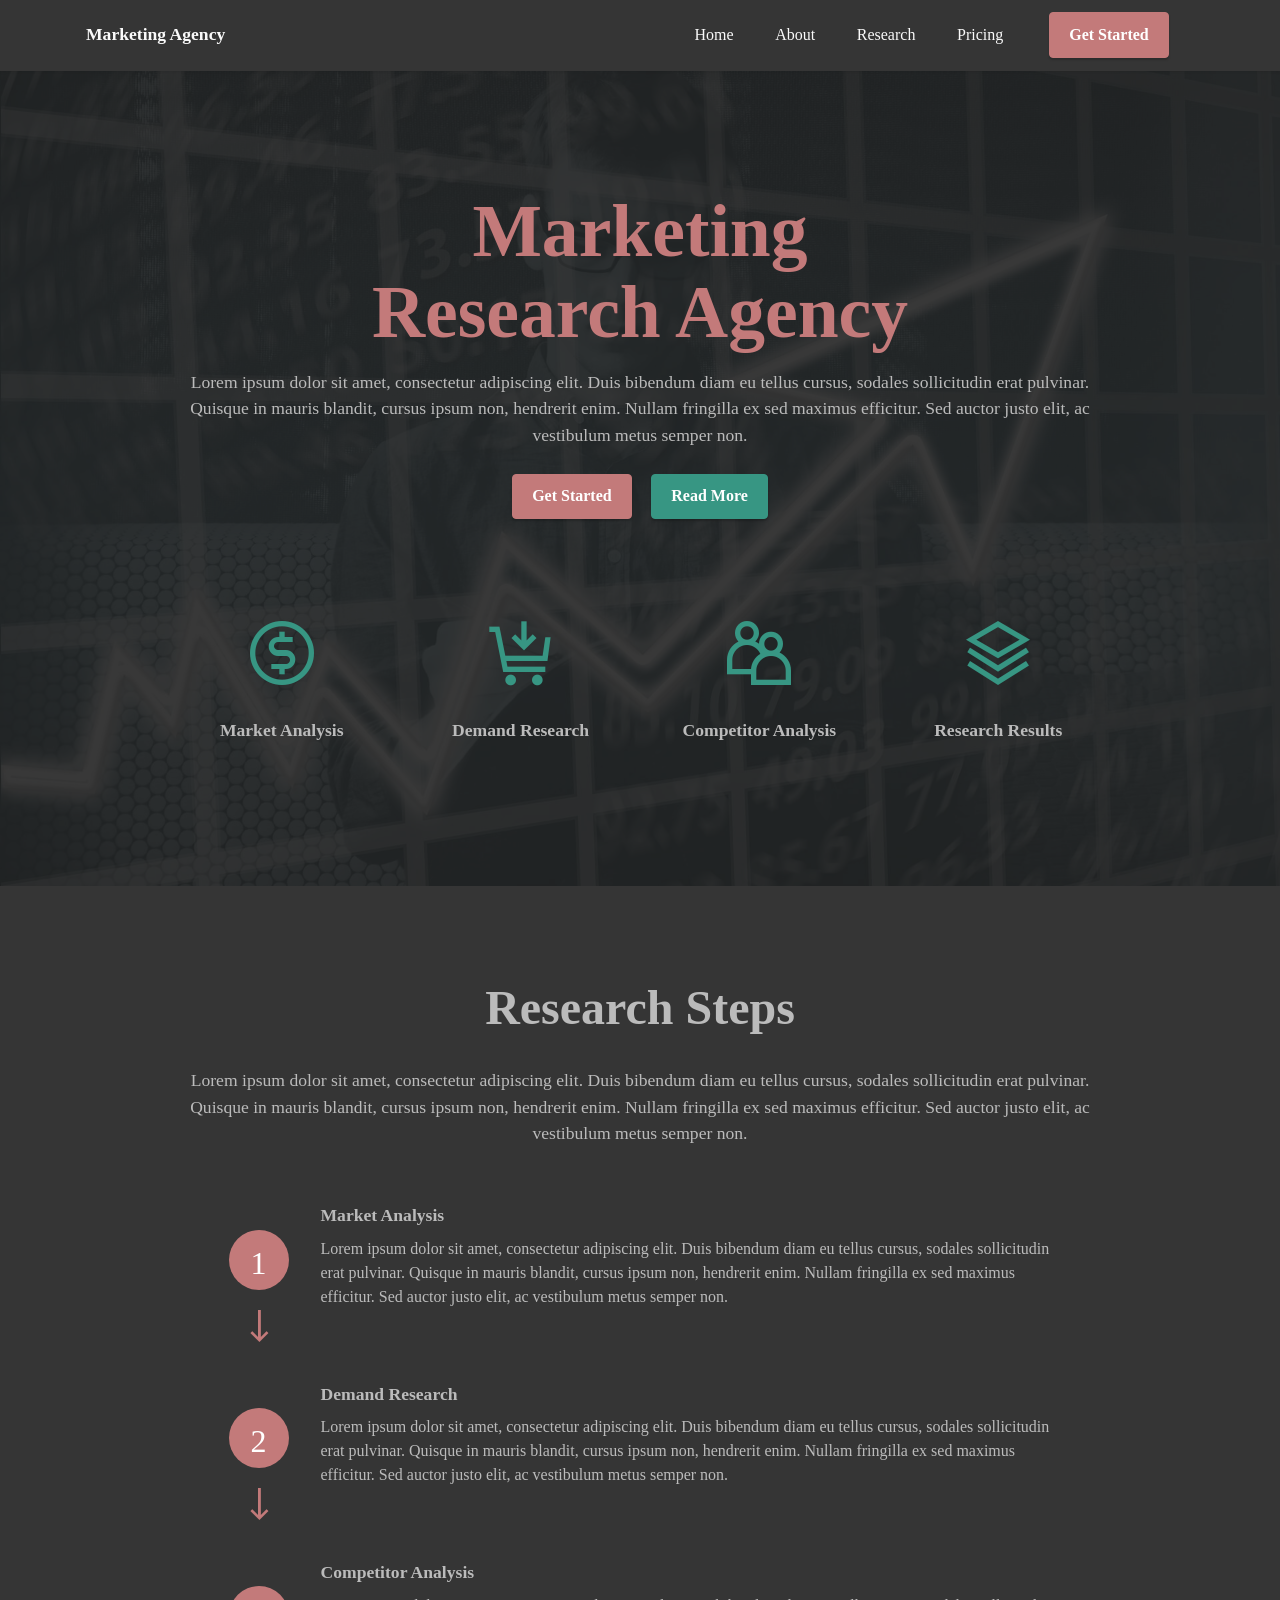
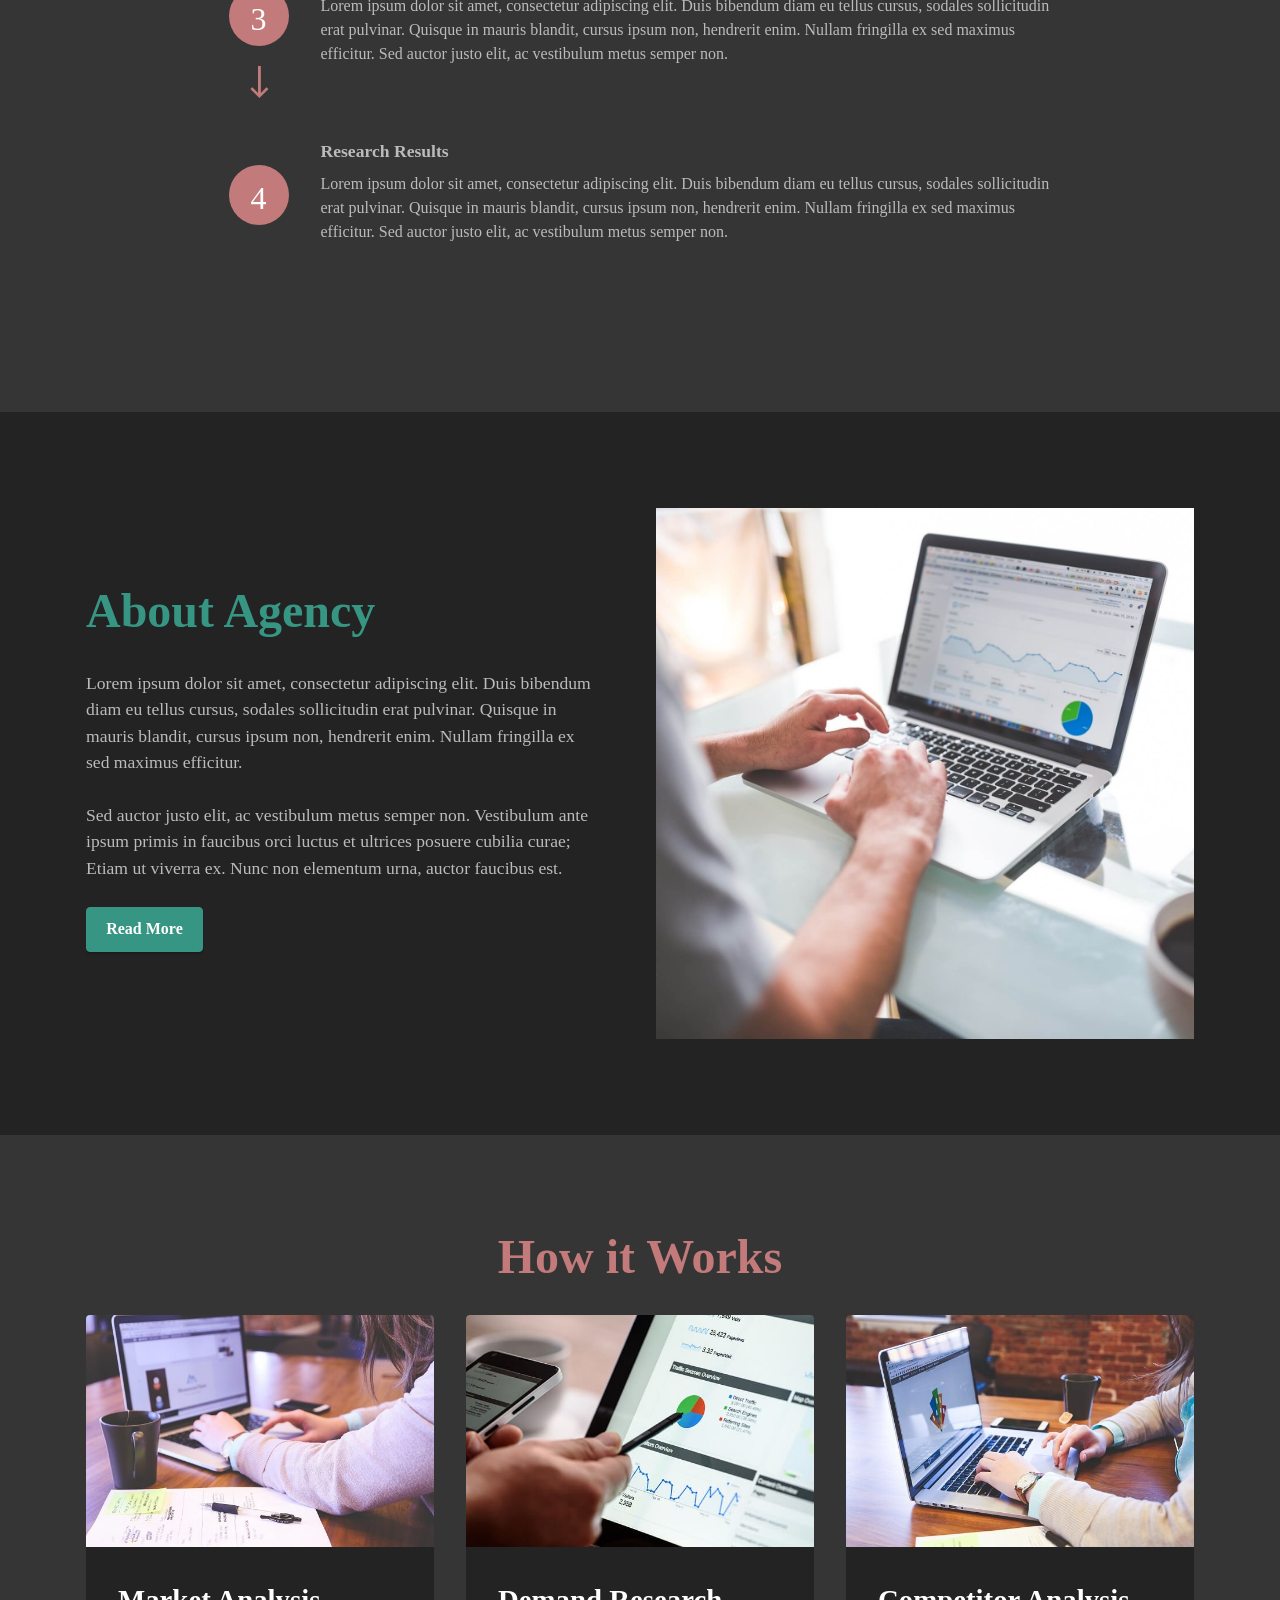
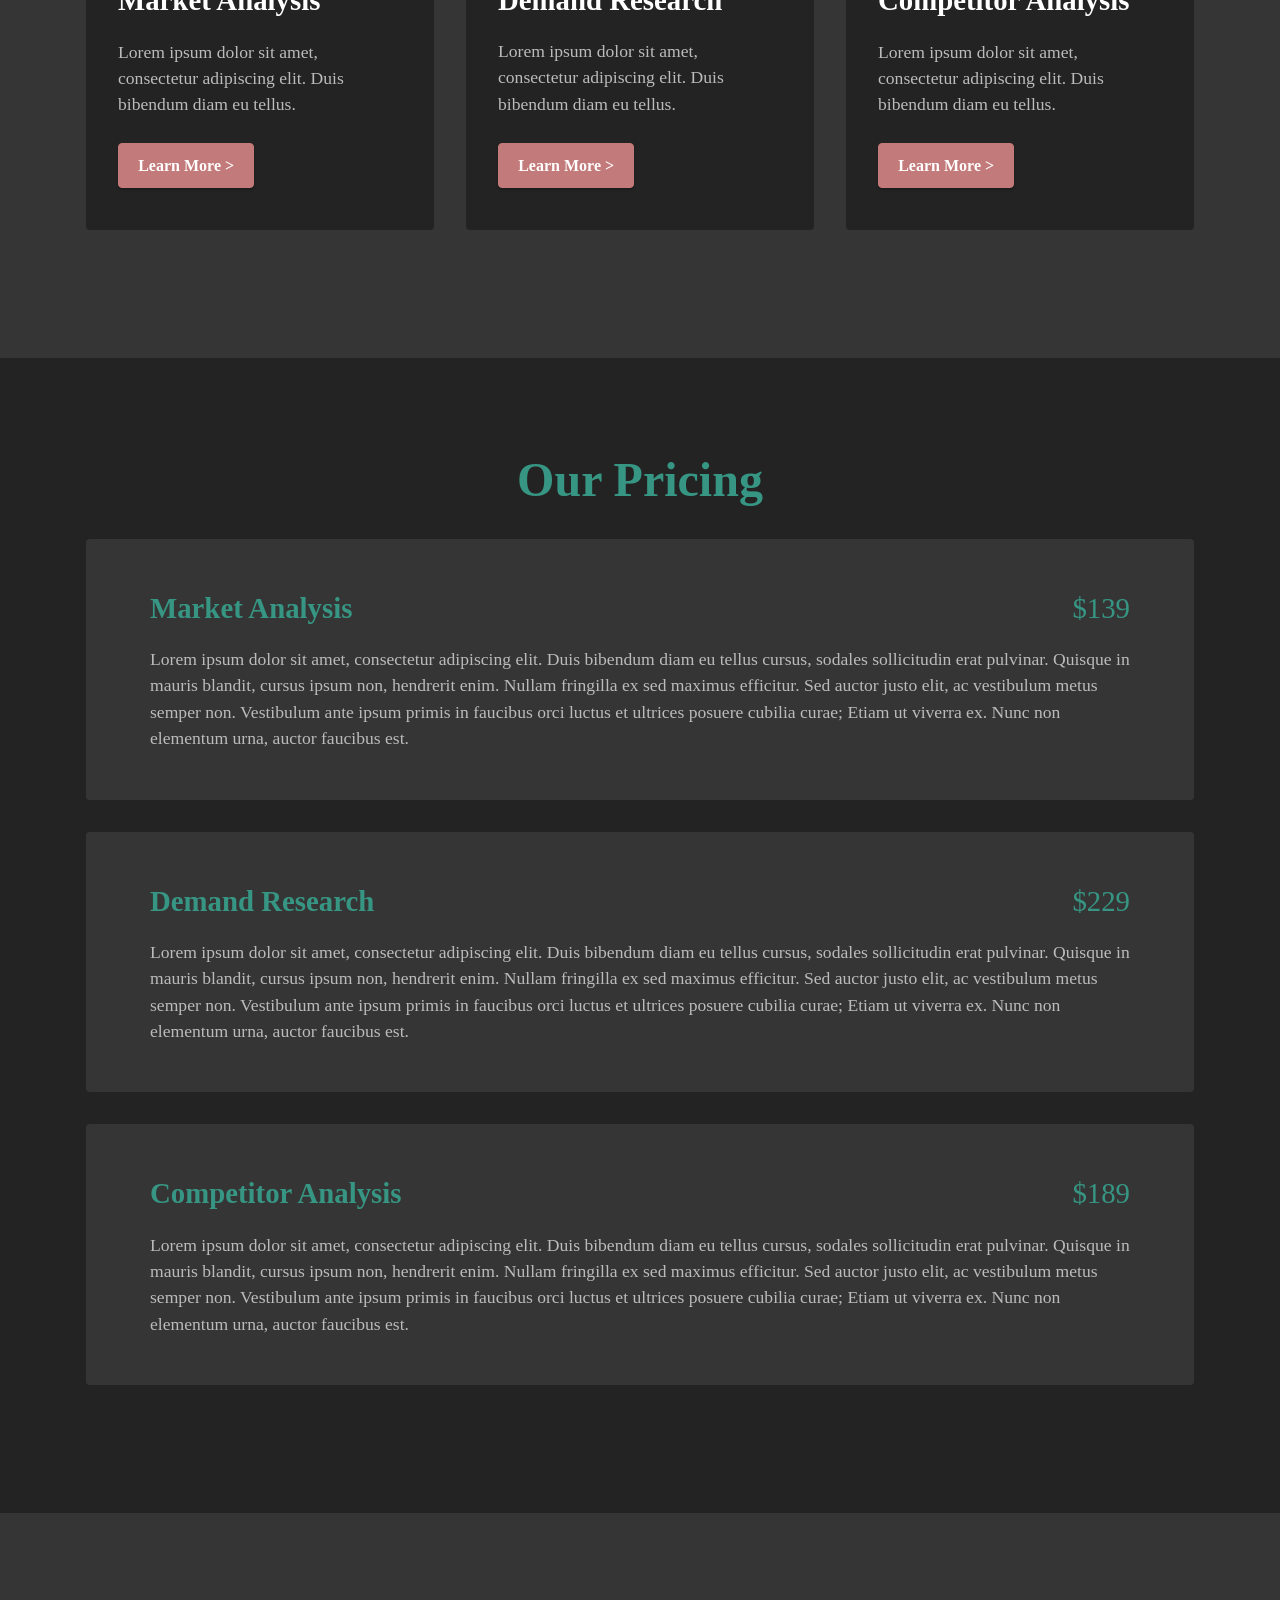
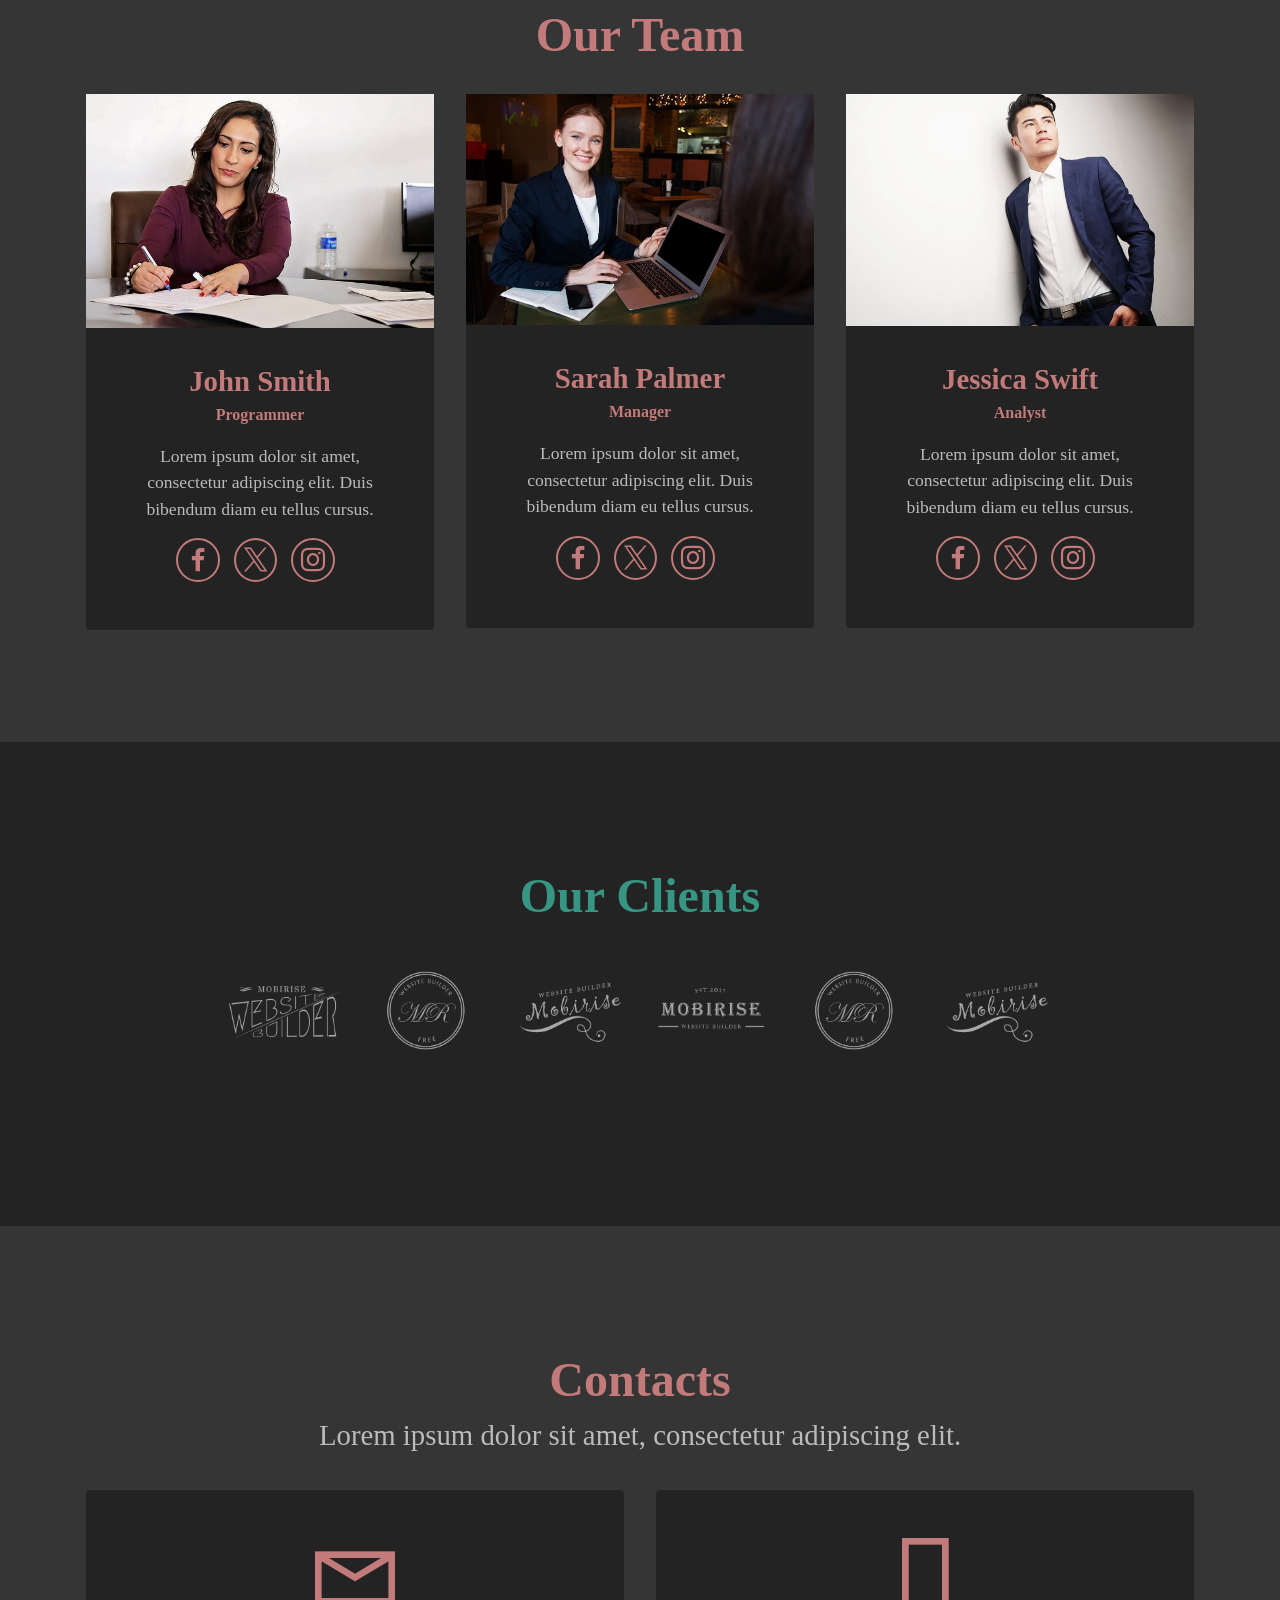
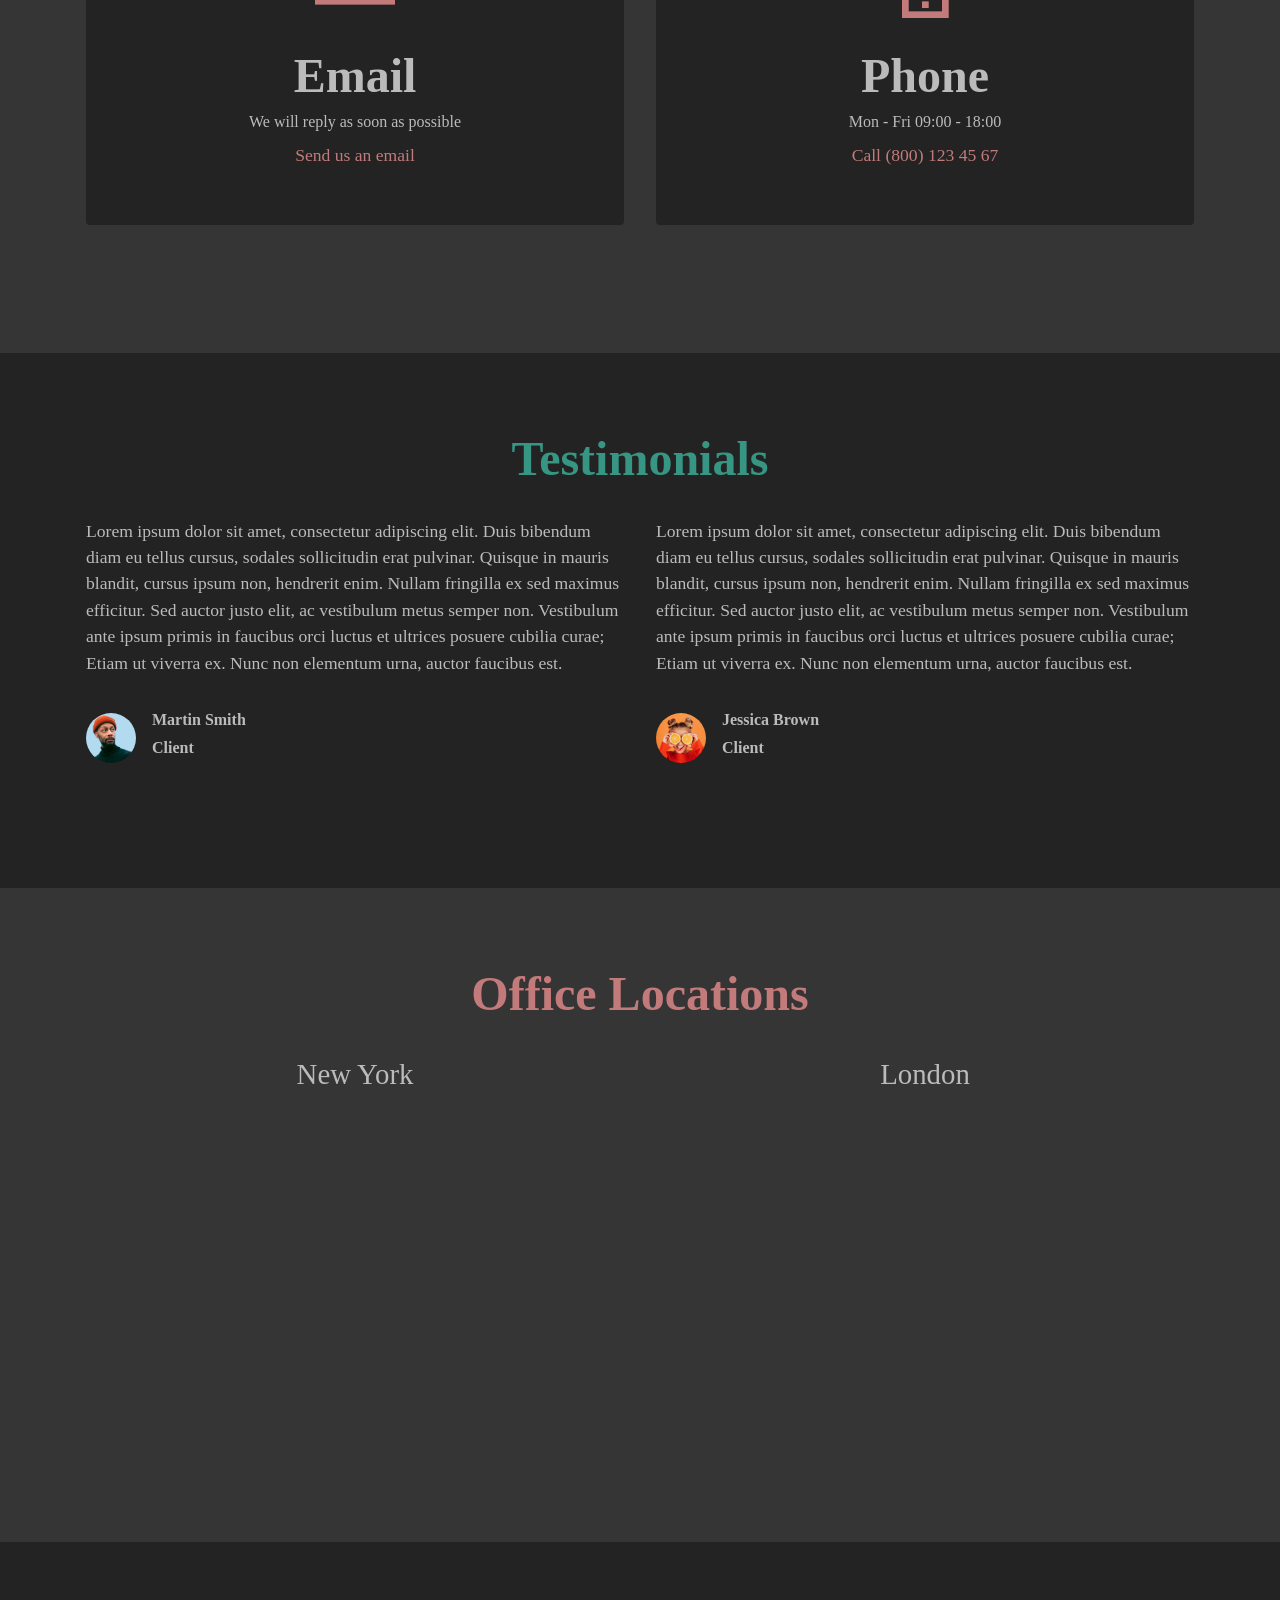
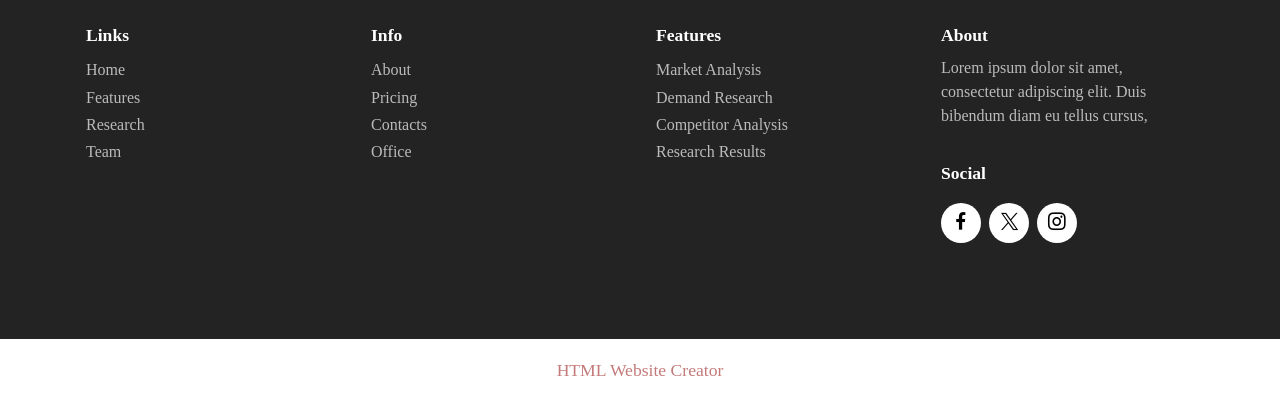
==== index.html @ 62a55111 "Add files via upload" ====
<!DOCTYPE html>
<html  >
<head>
  <!-- Site made with Mobirise Website Builder v6.1.5, https://mobirise.com -->
  <meta charset="UTF-8">
  <meta http-equiv="X-UA-Compatible" content="IE=edge">
  <meta name="generator" content="Mobirise v6.1.5, mobirise.com">
  <meta name="viewport" content="width=device-width, initial-scale=1, minimum-scale=1">
  <link rel="shortcut icon" href="assets/images/logo.png" type="image/x-icon">
  <meta name="description" content="">
  
  
  <title>Home</title>
  <link rel="stylesheet" href="assets/web/assets/mobirise-icons2/mobirise2.css">
  <link rel="stylesheet" href="assets/bootstrap/css/bootstrap.min.css">
  <link rel="stylesheet" href="assets/dropdown/css/style.css">
  <link rel="stylesheet" href="assets/socicon/css/styles.css">
  <link rel="stylesheet" href="assets/theme/css/style.css">
  <link rel="preload" as="style" href="assets/mobirise/css/mbr-additional.css?v=S2o6Fz"><link rel="stylesheet" href="assets/mobirise/css/mbr-additional.css?v=S2o6Fz" type="text/css">

  
  
  
</head>
<body>
  
  <section data-bs-version="5.1" class="menu menu1 cid-sFGzlAXw3z" once="menu" id="menu1-2">
    

    <nav class="navbar navbar-dropdown navbar-expand-lg">
        <div class="container">
            <div class="navbar-brand">
                
                <span class="navbar-caption-wrap"><a class="navbar-caption text-white display-7" href="https://mobiri.se">Marketing Agency</a></span>
            </div>
            <button class="navbar-toggler" type="button" data-toggle="collapse" data-bs-toggle="collapse" data-target="#navbarSupportedContent" data-bs-target="#navbarSupportedContent" aria-controls="navbarNavAltMarkup" aria-expanded="false" aria-label="Toggle navigation">
                <div class="hamburger">
                    <span></span>
                    <span></span>
                    <span></span>
                    <span></span>
                </div>
            </button>
            <div class="collapse navbar-collapse" id="navbarSupportedContent">
                <ul class="navbar-nav nav-dropdown" data-app-modern-menu="true"><li class="nav-item"><a class="nav-link link text-white text-primary display-4" href="#top">Home</a></li><li class="nav-item"><a class="nav-link link text-white text-primary display-4" href="index.html#features19-a">
                            About</a></li>
                    <li class="nav-item"><a class="nav-link link text-white text-primary display-4" href="index.html#features20-4">Research</a></li>
                    <li class="nav-item"><a class="nav-link link text-white text-primary display-4" href="index.html#features10-5">Pricing</a>
                    </li></ul>
                
                <div class="navbar-buttons mbr-section-btn"><a class="btn btn-primary display-4" href="https://mobiri.se">Get Started</a></div>
            </div>
        </div>
    </nav>
</section>

<section data-bs-version="5.1" class="header19 cid-sFGzrhlvIh" id="header19-3">

    

    <div class="mbr-overlay" style="opacity: 0.9; background-color: rgb(35, 35, 35);">
    </div>

    <div class="container">
        <div class="media-container">
            <div class="col-md-12 col-lg-10 m-auto align-center">
                <h1 class="mbr-section-title mbr-white mbr-fonts-style mb-3 display-1"><strong>Marketing <br>Research Agency</strong></h1>
                <p class="mbr-text mbr-white mbr-fonts-style display-7">
                    Lorem ipsum dolor sit amet, consectetur adipiscing elit. Duis bibendum diam eu tellus cursus, sodales sollicitudin erat pulvinar. Quisque in mauris blandit, cursus ipsum non, hendrerit enim. Nullam fringilla ex sed maximus efficitur. Sed auctor justo elit, ac vestibulum metus semper non.</p>
                <div class="mbr-section-btn align-center"><a class="btn btn-primary display-4" href="https://mobiri.se/">Get Started</a> <a class="btn btn-secondary display-4" href="index.html#features19-a">Read More</a></div>

                <div class="row pt-5 justify-content-center">
                    <div class="col-12 col-md-6 col-lg-3">
                        <div class="card-wrapper">
                            <div class="card-box align-center">
                                <span class="mbr-iconfont mobi-mbri-cash mobi-mbri" style="color: rgb(55, 150, 131); fill: rgb(55, 150, 131);"></span>
                                <h4 class="card-title align-center mbr-black mbr-fonts-style display-7"><strong>Market Analysis</strong></h4>
                            </div>
                        </div>
                    </div>
                    <div class="col-12 col-md-6 col-lg-3">
                        <div class="card-wrapper">
                            <div class="card-box align-center">
                                <span class="mbr-iconfont mobi-mbri-cart-add mobi-mbri" style="color: rgb(55, 150, 131); fill: rgb(55, 150, 131);"></span>
                                <h4 class="card-title align-center mbr-black mbr-fonts-style display-7"><strong>Demand Research</strong></h4>
                            </div>
                        </div>
                    </div>
                    <div class="col-12 col-md-6 col-lg-3">
                        <div class="card-wrapper">
                            <div class="card-box align-center">
                                <span class="mbr-iconfont mobi-mbri-users mobi-mbri" style="color: rgb(55, 150, 131); fill: rgb(55, 150, 131);"></span>
                                <h4 class="card-title align-center mbr-black mbr-fonts-style display-7"><strong>Competitor Analysis</strong></h4>
                            </div>
                        </div>
                    </div>
                    <div class="col-12 col-md-6 col-lg-3">
                        <div class="card-wrapper">
                            <div class="card-box align-center">
                                <span class="mbr-iconfont mobi-mbri-layers mobi-mbri" style="color: rgb(55, 150, 131); fill: rgb(55, 150, 131);"></span>
                                <h4 class="card-title align-center mbr-black mbr-fonts-style display-7"><strong>Research Results</strong></h4>
                            </div>
                        </div>
                    </div>
                </div>
            </div>
        </div>
    </div>
</section>

<section data-bs-version="5.1" class="features19 cid-sFGBbGYuTc" id="features20-4">

    
    
    <div class="container">
        <div class="row justify-content-center">
            <div class="col-md-12 col-lg-10">
                <div class="card-wrapper pb-4">
                    <div class="card-box align-center">
                        <h4 class="card-title mbr-fonts-style mb-4 display-2">
                            <strong>Research Steps</strong>
                        </h4>
                        <p class="mbr-text mbr-fonts-style mb-4 display-7">
                            Lorem ipsum dolor sit amet, consectetur adipiscing elit. Duis bibendum diam eu tellus cursus, sodales sollicitudin erat pulvinar. Quisque in mauris blandit, cursus ipsum non, hendrerit enim. Nullam fringilla ex sed maximus efficitur. Sed auctor justo elit, ac vestibulum metus semper non.</p>
                        
                    </div>
                </div>
            </div>
            <div class="col-12 col-md-9">
                <div class="item mbr-flex">
                    <div class="icon-box">
                        <span class="step-number mbr-fonts-style display-5">1</span>
                    </div>
                    <div class="text-box">
                        <h4 class="icon-title card-title mbr-black mbr-fonts-style display-7"><strong>Market Analysis</strong></h4>
                        <h5 class="icon-text mbr-black mbr-fonts-style display-4">Lorem ipsum dolor sit amet, consectetur adipiscing elit. Duis bibendum diam eu tellus cursus, sodales sollicitudin erat pulvinar. Quisque in mauris blandit, cursus ipsum non, hendrerit enim. Nullam fringilla ex sed maximus efficitur. Sed auctor justo elit, ac vestibulum metus semper non.</h5>
                    </div>
                </div>
                <div class="item mbr-flex">
                    <div class="icon-box">
                        <span class="step-number mbr-fonts-style display-5">2</span>
                    </div>
                    <div class="text-box">
                        <h4 class="icon-title card-title mbr-black mbr-fonts-style display-7"><strong>Demand Research</strong></h4>
                        <h5 class="icon-text mbr-black mbr-fonts-style display-4">Lorem ipsum dolor sit amet, consectetur adipiscing elit. Duis bibendum diam eu tellus cursus, sodales sollicitudin erat pulvinar. Quisque in mauris blandit, cursus ipsum non, hendrerit enim. Nullam fringilla ex sed maximus efficitur. Sed auctor justo elit, ac vestibulum metus semper non.</h5>
                    </div>
                </div>
                <div class="item mbr-flex">
                    <div class="icon-box">
                        <span class="step-number mbr-fonts-style display-5">3</span>
                    </div>
                    <div class="text-box">
                        <h4 class="icon-title card-title mbr-black mbr-fonts-style display-7"><strong>Competitor Analysis</strong></h4>
                        <h5 class="icon-text mbr-black mbr-fonts-style display-4">Lorem ipsum dolor sit amet, consectetur adipiscing elit. Duis bibendum diam eu tellus cursus, sodales sollicitudin erat pulvinar. Quisque in mauris blandit, cursus ipsum non, hendrerit enim. Nullam fringilla ex sed maximus efficitur. Sed auctor justo elit, ac vestibulum metus semper non.</h5>
                    </div>
                </div>
                <div class="item mbr-flex last">
                    <div class="icon-box">
                        <span class="step-number mbr-fonts-style display-5">4</span>
                    </div>
                    <div class="text-box">
                        <h4 class="icon-title card-title mbr-black mbr-fonts-style display-7"><strong>Research Results</strong></h4>
                        <h5 class="icon-text mbr-black mbr-fonts-style display-4">Lorem ipsum dolor sit amet, consectetur adipiscing elit. Duis bibendum diam eu tellus cursus, sodales sollicitudin erat pulvinar. Quisque in mauris blandit, cursus ipsum non, hendrerit enim. Nullam fringilla ex sed maximus efficitur. Sed auctor justo elit, ac vestibulum metus semper non.</h5>
                    </div>
                </div>
                
                
                
                
                
                
            </div>
        </div>
    </div>
</section>

<section data-bs-version="5.1" class="features18 cid-sFGGxz3b6J" id="features19-a">

    

    
    <div class="container">
        <div class="row justify-content-center">
            <div class="card col-12 col-lg">
                <div class="card-wrapper">
                    <h6 class="card-title mbr-fonts-style mb-4 display-2"><strong>About Agency</strong></h6>
                    <p class="mbr-text mbr-fonts-style display-7">
                        Lorem ipsum dolor sit amet, consectetur adipiscing elit. Duis bibendum diam eu tellus cursus, sodales sollicitudin erat pulvinar. Quisque in mauris blandit, cursus ipsum non, hendrerit enim. Nullam fringilla ex sed maximus efficitur. <br><br>Sed auctor justo elit, ac vestibulum metus semper non. Vestibulum ante ipsum primis in faucibus orci luctus et ultrices posuere cubilia curae; Etiam ut viverra ex. Nunc non elementum urna, auctor faucibus est.</p>
                    <div class="mbr-section-btn"><a class="btn btn-secondary display-4" href="https://mobiri.se">Read More</a></div>
                </div>
            </div>
            <div class="col-12 col-lg-6">
                <div class="image-wrapper">
                    <img src="assets/images/mbr.jpeg" alt="Mobirise Website Builder">
                </div>
            </div>
        </div>
    </div>
</section>

<section data-bs-version="5.1" class="features3 cid-sFGGDvi61Z" id="features3-b">
    
    
    <div class="container">
        <div class="mbr-section-head">
            <h4 class="mbr-section-title mbr-fonts-style align-center mb-0 display-2">
                <strong>How it Works</strong></h4>
            
        </div>
        <div class="row mt-4">
            <div class="item features-image col-12 col-md-6 col-lg-4">
                <div class="item-wrapper">
                    <div class="item-img">
                        <img src="assets/images/mbr-5.jpg" alt="Mobirise Website Builder">
                    </div>
                    <div class="item-content">
                        <h5 class="item-title mbr-fonts-style display-5"><strong>Market Analysis</strong></h5>
                        
                        <p class="mbr-text mbr-fonts-style mt-3 display-7">Lorem ipsum dolor sit amet, consectetur adipiscing elit. Duis bibendum diam eu tellus.</p>
                    </div>
                    <div class="mbr-section-btn item-footer mt-2"><a href="" class="btn btn-primary item-btn display-4" target="_blank">Learn More
                            &gt;</a></div>
                </div>
            </div>
            <div class="item features-image col-12 col-md-6 col-lg-4">
                <div class="item-wrapper">
                    <div class="item-img">
                        <img src="assets/images/mbr-2.jpg" alt="Mobirise Website Builder">
                    </div>
                    <div class="item-content">
                        <h5 class="item-title mbr-fonts-style display-5"><strong>Demand Research</strong></h5>
                        
                        <p class="mbr-text mbr-fonts-style mt-3 display-7">Lorem ipsum dolor sit amet, consectetur adipiscing elit. Duis bibendum diam eu tellus.</p>
                    </div>
                    <div class="mbr-section-btn item-footer mt-2"><a href="" class="btn btn-primary item-btn display-4" target="_blank">Learn More
                            &gt;</a></div>
                </div>
            </div>
            <div class="item features-image col-12 col-md-6 col-lg-4">
                <div class="item-wrapper">
                    <div class="item-img">
                        <img src="assets/images/mbr-1.jpg" alt="Mobirise Website Builder">
                    </div>
                    <div class="item-content">
                        <h5 class="item-title mbr-fonts-style display-5"><strong>Competitor Analysis</strong></h5>
                        
                        <p class="mbr-text mbr-fonts-style mt-3 display-7">Lorem ipsum dolor sit amet, consectetur adipiscing elit. Duis bibendum diam eu tellus.<br></p>
                    </div>
                    <div class="mbr-section-btn item-footer mt-2"><a href="" class="btn btn-primary item-btn display-4" target="_blank">Learn More
                            &gt;</a></div>
                </div>
            </div>
        </div>
    </div>
</section>

<section data-bs-version="5.1" class="features9 cid-sFGBGm1Q33" id="features10-5">
    <!---->
    
    
    <div class="container">
        <div class="mbr-section-head">
            <h3 class="mbr-section-title mbr-fonts-style mb-0 display-2">
                <strong>Our Pricing</strong></h3>
            
        </div>
        <div class="row mt-4">
            <div class="card col-12">
                <div class="card-wrapper">
                    <div class="top-line row">
                        <div class="col">
                            <h4 class="card-title mbr-fonts-style display-5"><strong>Market Analysis</strong></h4>
                        </div>
                        <div class="col-auto">
                            <p class="price mbr-fonts-style display-5">
                                $139</p>
                        </div>
                    </div>
                    <div class="bottom-line">
                        <p class="mbr-text mbr-fonts-style display-7">
                            Lorem ipsum dolor sit amet, consectetur adipiscing elit. Duis bibendum diam eu tellus cursus, sodales sollicitudin erat pulvinar. Quisque in mauris blandit, cursus ipsum non, hendrerit enim. Nullam fringilla ex sed maximus efficitur. Sed auctor justo elit, ac vestibulum metus semper non. Vestibulum ante ipsum primis in faucibus orci luctus et ultrices posuere cubilia curae; Etiam ut viverra ex. Nunc non elementum urna, auctor faucibus est.
                        </p>
                    </div>
                </div>
            </div>
            <div class="card col-12">
                <div class="card-wrapper">
                    <div class="top-line row">
                        <div class="col">
                            <h4 class="card-title mbr-fonts-style display-5"><strong>Demand Research</strong></h4>
                        </div>
                        <div class="col-auto">
                            <p class="price mbr-fonts-style display-5">
                                $229</p>
                        </div>
                    </div>
                    <div class="bottom-line">
                        <p class="mbr-text mbr-fonts-style display-7">
                            Lorem ipsum dolor sit amet, consectetur adipiscing elit. Duis bibendum diam eu tellus cursus, sodales sollicitudin erat pulvinar. Quisque in mauris blandit, cursus ipsum non, hendrerit enim. Nullam fringilla ex sed maximus efficitur. Sed auctor justo elit, ac vestibulum metus semper non. Vestibulum ante ipsum primis in faucibus orci luctus et ultrices posuere cubilia curae; Etiam ut viverra ex. Nunc non elementum urna, auctor faucibus est.
                        </p>
                    </div>
                </div>
            </div>
            <div class="card col-12">
                <div class="card-wrapper">
                    <div class="top-line row">
                        <div class="col">
                            <h4 class="card-title mbr-fonts-style display-5"><strong>Competitor Analysis</strong></h4>
                        </div>
                        <div class="col-auto">
                            <p class="price mbr-fonts-style display-5">
                                $189</p>
                        </div>
                    </div>
                    <div class="bottom-line">
                        <p class="mbr-text mbr-fonts-style display-7">Lorem ipsum dolor sit amet, consectetur adipiscing elit. Duis bibendum diam eu tellus cursus, sodales sollicitudin erat pulvinar. Quisque in mauris blandit, cursus ipsum non, hendrerit enim. Nullam fringilla ex sed maximus efficitur. Sed auctor justo elit, ac vestibulum metus semper non. Vestibulum ante ipsum primis in faucibus orci luctus et ultrices posuere cubilia curae; Etiam ut viverra ex. Nunc non elementum urna, auctor faucibus est.
                        </p>
                    </div>
                </div>
            </div>
            
            
            
            
            
            
            
            
            
        </div>
    </div>
</section>

<section data-bs-version="5.1" class="team1 cid-sFGGp6mJeM" id="team1-9">
    

    
    <div class="container">
        <div class="row justify-content-center">
            <div class="col-12">
                <h3 class="mbr-section-title mbr-fonts-style align-center mb-4 display-2">
                    <strong>Our Team</strong>
                </h3>
                
            </div>
            <div class="col-sm-6 col-lg-4">
                <div class="card-wrap">
                    <div class="image-wrap">
                        <img src="assets/images/mbr-6.jpg" alt="Mobirise Website Builder">
                    </div>
                    <div class="content-wrap">
                        <h5 class="mbr-section-title card-title mbr-fonts-style align-center m-0 display-5">
                            <strong>John Smith</strong>
                        </h5>
                        <h6 class="mbr-role mbr-fonts-style align-center mb-3 display-4">
                            <strong>Programmer</strong>
                        </h6>
                        <p class="card-text mbr-fonts-style align-center display-7">
                            Lorem ipsum dolor sit amet, consectetur adipiscing elit. Duis bibendum diam eu tellus cursus.</p>
                        <div class="social-row display-7">
                            <div class="soc-item">
                                <a href="https://www.facebook.com/Mobirise/" target="_blank">
                                    <span class="mbr-iconfont socicon socicon-facebook"></span>
                                </a>
                            </div>
                            <div class="soc-item">
                                <a href="https://twitter.com/mobirise" target="_blank">
                                    <span class="mbr-iconfont socicon socicon-twitter"></span>
                                </a>
                            </div>
                            <div class="soc-item">
                                <a href="https://instagram.com/mobirise" target="_blank">
                                    <span class="mbr-iconfont socicon socicon-instagram"></span>
                                </a>
                            </div>
                            
                            
                        </div>
                        
                    </div>
                </div>
            </div>

            <div class="col-sm-6 col-lg-4">
                <div class="card-wrap">
                    <div class="image-wrap">
                        <img src="assets/images/mbr-7.jpg" alt="Mobirise Website Builder">
                    </div>
                    <div class="content-wrap">
                        <h5 class="mbr-section-title card-title mbr-fonts-style align-center m-0 display-5">
                            <strong>Sarah Palmer</strong>
                        </h5>
                        <h6 class="mbr-role mbr-fonts-style align-center mb-3 display-4">
                            <strong>Manager</strong>
                        </h6>
                        <p class="card-text mbr-fonts-style align-center display-7">
                            Lorem ipsum dolor sit amet, consectetur adipiscing elit. Duis bibendum diam eu tellus cursus.
                        </p>
                        <div class="social-row display-7">
                            <div class="soc-item">
                                <a href="https://www.facebook.com/Mobirise/" target="_blank">
                                    <span class="mbr-iconfont socicon socicon-facebook"></span>
                                </a>
                            </div>
                            <div class="soc-item">
                                <a href="https://twitter.com/mobirise" target="_blank">
                                    <span class="mbr-iconfont socicon socicon-twitter"></span>
                                </a>
                            </div>
                            <div class="soc-item">
                                <a href="https://instagram.com/mobirise" target="_blank">
                                    <span class="mbr-iconfont socicon socicon-instagram"></span>
                                </a>
                            </div>
                            
                            
                        </div>
                        
                    </div>
                </div>
            </div>

            <div class="col-sm-6 col-lg-4">
                <div class="card-wrap">
                    <div class="image-wrap">
                        <img src="assets/images/mbr-8.jpg" alt="Mobirise Website Builder">
                    </div>
                    <div class="content-wrap">
                        <h5 class="mbr-section-title card-title mbr-fonts-style align-center m-0 display-5">
                            <strong>Jessica Swift</strong>
                        </h5>
                        <h6 class="mbr-role mbr-fonts-style align-center mb-3 display-4">
                            <strong>Analyst</strong>
                        </h6>
                        <p class="card-text mbr-fonts-style align-center display-7">
                            Lorem ipsum dolor sit amet, consectetur adipiscing elit. Duis bibendum diam eu tellus cursus.
                        </p>
                        <div class="social-row display-7">
                            <div class="soc-item">
                                <a href="https://www.facebook.com/Mobirise/" target="_blank">
                                    <span class="mbr-iconfont socicon socicon-facebook"></span>
                                </a>
                            </div>
                            <div class="soc-item">
                                <a href="https://twitter.com/mobirise" target="_blank">
                                    <span class="mbr-iconfont socicon socicon-twitter"></span>
                                </a>
                            </div>
                            <div class="soc-item">
                                <a href="https://instagram.com/mobirise" target="_blank">
                                    <span class="mbr-iconfont socicon socicon-instagram"></span>
                                </a>
                            </div>
                            
                            
                        </div>
                        
                    </div>
                </div>
            </div>

            
        </div>
    </div>
</section>

<section data-bs-version="5.1" class="clients1 cid-sFGFZiVtyo" id="clients1-8">
    
    <div class="images-container container">
        <div class="mbr-section-head">
            <h3 class="mbr-section-title mbr-fonts-style align-center mb-0 display-2">
                <strong>Our Clients</strong>
            </h3>
            
            
        </div>
        <div class="row justify-content-center mt-4">
            <div class="col-md-3 card">
                <img src="assets/images/1.png" alt="Mobirise Website Builder">
            </div>
            <div class="col-md-3 card">
                <img src="assets/images/2.png">
            </div>
            <div class="col-md-3 card">
                <img src="assets/images/3.png">
            </div>
            <div class="col-md-3 card">
                <img src="assets/images/4.png" alt="Mobirise Website Builder">
            </div>
            <div class="col-md-3 card">
                <img src="assets/images/2.png" alt="Mobirise Website Builder">
            </div>
            <div class="col-md-3 card">
                <img src="assets/images/3.png" alt="Mobirise Website Builder">
            </div>
            
            
        </div>
    </div>
</section>

<section data-bs-version="5.1" class="contacts1 cid-sFGJrLtt3K" id="contacts1-c">

    

    
    <div class="container">
        <div class="mbr-section-head">
            <h3 class="mbr-section-title mbr-fonts-style align-center mb-0 display-2">
                <strong>Contacts</strong>
            </h3>
            <h4 class="mbr-section-subtitle mbr-fonts-style align-center mb-0 mt-2 display-5">Lorem ipsum dolor sit amet, consectetur adipiscing elit.</h4>
        </div>
        <div class="row justify-content-center mt-4">
            <div class="card col-12 col-lg-6">
                <div class="card-wrapper">
                    <div class="card-box align-center">
                        <div class="image-wrapper">
                            <span class="mbr-iconfont mobi-mbri-letter mobi-mbri"></span>
                        </div>
                        <h4 class="card-title mbr-fonts-style mb-2 display-2">
                            <strong>Email</strong>
                        </h4>
                        <p class="mbr-text mbr-fonts-style mb-2 display-4">
                            We will reply as soon as possible</p>
                        <h5 class="link mbr-fonts-style display-7"><a href="mailto:info@site.com" class="text-primary">Send us an
                                email</a>
                        </h5>
                    </div>
                </div>
            </div>
            <div class="card col-12 col-lg-6">
                <div class="card-wrapper">
                    <div class="card-box align-center">
                        <div class="image-wrapper">
                            <span class="mbr-iconfont mobi-mbri-mobile-2 mobi-mbri"></span>
                        </div>
                        <h4 class="card-title mbr-fonts-style align-center mb-2 display-2">
                            <strong>Phone</strong>
                        </h4>
                        <p class="mbr-text mbr-fonts-style mb-2 display-4">
                            Mon - Fri 09:00 - 18:00</p>
                        <h5 class="link mbr-black mbr-fonts-style display-7">
                            <a href="tel:+12345678910" class="text-primary">Call (800) 123 45 67</a>
                        </h5>
                    </div>
                </div>
            </div>
        </div>
    </div>
</section>

<section data-bs-version="5.1" class="testimonials2 cid-sFGJsyrALx" id="testimonials2-d">
    
    
    <div class="container">
        <h3 class="mbr-section-title mbr-fonts-style align-center mb-4 display-2">
            <strong>Testimonials</strong>
        </h3>
        <div class="row justify-content-center">
            <div class="card col-12 col-md-6">
                <p class="mbr-text mbr-fonts-style mb-4 display-7">Lorem ipsum dolor sit amet, consectetur adipiscing elit. Duis bibendum diam eu tellus cursus, sodales sollicitudin erat pulvinar. Quisque in mauris blandit, cursus ipsum non, hendrerit enim. Nullam fringilla ex sed maximus efficitur. Sed auctor justo elit, ac vestibulum metus semper non. Vestibulum ante ipsum primis in faucibus orci luctus et ultrices posuere cubilia curae; Etiam ut viverra ex. Nunc non elementum urna, auctor faucibus est.</p>
                <div class="d-flex mb-md-0 mb-4">
                    <div class="image-wrapper">
                        <img src="assets/images/team1.jpg" alt="Mobirise Website Builder">
                    </div>
                    <div class="text-wrapper">
                        <p class="name mbr-fonts-style mb-1 display-4">
                            <strong>Martin Smith</strong>
                        </p>
                        <p class="position mbr-fonts-style display-4">
                            <strong>Client</strong>
                        </p>
                    </div>
                </div>
            </div>
            <div class="card col-12 col-md-6">
                <p class="mbr-text mbr-fonts-style mb-4 display-7">Lorem ipsum dolor sit amet, consectetur adipiscing elit. Duis bibendum diam eu tellus cursus, sodales sollicitudin erat pulvinar. Quisque in mauris blandit, cursus ipsum non, hendrerit enim. Nullam fringilla ex sed maximus efficitur. Sed auctor justo elit, ac vestibulum metus semper non. Vestibulum ante ipsum primis in faucibus orci luctus et ultrices posuere cubilia curae; Etiam ut viverra ex. Nunc non elementum urna, auctor faucibus est.</p>
                <div class="d-flex mb-md-0 mb-4">
                    <div class="image-wrapper">
                        <img src="assets/images/team2.jpg" alt="Mobirise Website Builder">
                    </div>
                    <div class="text-wrapper">
                        <p class="name mbr-fonts-style mb-1 display-4">
                            <strong>Jessica Brown</strong>
                        </p>
                        <p class="position mbr-fonts-style display-4">
                            <strong>Client</strong>
                        </p>
                    </div>
                </div>
            </div>
        </div>
    </div>
</section>

<section data-bs-version="5.1" class="map3 cid-sFGDeCn4OW" id="map3-6">
    
    
    
    

    <div class="container">
        <div class="row">
            <div class="col-12">
                <h3 class="mbr-section-title mb-4 align-center mbr-fonts-style display-2"><strong>Office Locations</strong></h3>
            </div>
            <div class="col-12 col-lg-6">
                <h4 class="mbr-section-subtitle mb-3 align-center mbr-fonts-style display-5">New York</h4>
                <div class="google-map"></div>
            </div>
            <div class="col-12 col-lg-6">
                <h4 class="mbr-section-subtitle mb-3 mt-5 mt-lg-0 align-center mbr-fonts-style display-5">London</h4>
                <div class="google-map"></div>
            </div>
        </div>
    </div>
</section>

<section data-bs-version="5.1" class="footer1 cid-sFGDg6hy8z" once="footers" id="footer1-7">

    
    
    <div class="container">
        <div class="row mbr-white">
            <div class="col-12 col-md-6 col-lg-3">
                <h5 class="mbr-section-subtitle mbr-fonts-style mb-2 display-7">
                    <strong>Links</strong></h5>
                <ul class="list mbr-fonts-style display-4">
                    <li class="mbr-text item-wrap">Home</li><li class="mbr-text item-wrap">Features</li><li class="mbr-text item-wrap">Research</li><li class="mbr-text item-wrap">Team</li>
                </ul>
            </div>
            <div class="col-12 col-md-6 col-lg-3">
                <h5 class="mbr-section-subtitle mbr-fonts-style mb-2 display-7">
                    <strong>Info</strong></h5>
                <ul class="list mbr-fonts-style display-4">

                    <li class="mbr-text item-wrap">About</li><li class="mbr-text item-wrap">Pricing</li><li class="mbr-text item-wrap">Contacts</li><li class="mbr-text item-wrap">Office</li>
                </ul>
            </div>
            <div class="col-12 col-md-6 col-lg-3">
                <h5 class="mbr-section-subtitle mbr-fonts-style mb-2 display-7">
                    <strong>Features</strong></h5>
                <ul class="list mbr-fonts-style display-4">
                    <li class="mbr-text item-wrap">Market Analysis
</li><li class="mbr-text item-wrap">Demand Research
</li><li class="mbr-text item-wrap">Competitor Analysis
</li><li class="mbr-text item-wrap">Research Results
</li><li class="mbr-text item-wrap"><br></li>
                </ul>
            </div>
            <div class="col-12 col-md-6 col-lg-3">
                <h5 class="mbr-section-subtitle mbr-fonts-style mb-2 display-7">
                    <strong>About</strong>
                </h5>
                <p class="mbr-text mbr-fonts-style mb-4 display-4">
                    Lorem ipsum dolor sit amet, consectetur adipiscing elit. Duis bibendum diam eu tellus cursus,</p>
                <h5 class="mbr-section-subtitle mbr-fonts-style mb-3 display-7">
                    <strong>Social</strong>
                </h5>
                <div class="social-row display-7">
                    <div class="soc-item">
                        <a href="https://twitter.com/mobirise" target="_blank">
                            <span class="mbr-iconfont socicon socicon-facebook"></span>
                        </a>
                    </div>
                    <div class="soc-item">
                        <a href="https://twitter.com/mobirise" target="_blank">
                            <span class="mbr-iconfont socicon socicon-twitter"></span>
                        </a>
                    </div>
                    <div class="soc-item">
                        <a href="https://twitter.com/mobirise" target="_blank">
                            <span class="mbr-iconfont socicon socicon-instagram"></span>
                        </a>
                    </div>
                    
                </div>
            </div>
            
        </div>
    </div>
</section><section class="display-7" style="padding: 0;align-items: center;justify-content: center;flex-wrap: wrap;    align-content: center;display: flex;position: relative;height: 4rem;"><a href="https://mobiri.se/" style="flex: 1 1;height: 4rem;position: absolute;width: 100%;z-index: 1;"><img alt="" style="height: 4rem;" src="[data-uri]"></a><p style="margin: 0;text-align: center;" class="display-7">&#8204;</p><a style="z-index:1" href="https://mobirise.com/html-builder.html">HTML Website Creator</a></section><script src="assets/bootstrap/js/bootstrap.bundle.min.js"></script>  <script src="assets/smoothscroll/smooth-scroll.js"></script>  <script src="assets/ytplayer/index.js"></script>  <script src="assets/dropdown/js/navbar-dropdown.js"></script>  <script src="assets/vimeoplayer/player.js"></script>  <script src="assets/theme/js/script.js"></script>  
  
  
</body>
</html>
---- assets/web/assets/mobirise-icons2/mobirise2.css ----
@font-face {
  font-family: 'Moririse2';
  font-display: swap;
  src:  url('mobirise2.eot?f2bix4');
  src:  url('mobirise2.eot?f2bix4#iefix') format('embedded-opentype'),
    url('mobirise2.woff2?f2bix4') format('woff2'),
    url('mobirise2.woff?f2bix4') format('woff'),
    url('mobirise2.ttf?f2bix4') format('truetype'),
    url('mobirise2.svg?f2bix4#mobirise2') format('svg');
  font-weight: normal;
  font-style: normal;
}

[class^="mobi-"], [class*=" mobi-"] {
  /* use !important to prevent issues with browser extensions that change fonts */
  font-family: 'Moririse2' !important;
  speak: none;
  font-style: normal;
  font-weight: normal;
  font-variant: normal;
  text-transform: none;
  line-height: 1;

  /* Better Font Rendering =========== */
  -webkit-font-smoothing: antialiased;
  -moz-osx-font-smoothing: grayscale;
}

.mobi-mbri-add-submenu:before {
  content: "\e900";
}
.mobi-mbri-alert:before {
  content: "\e901";
}
.mobi-mbri-align-center:before {
  content: "\e902";
}
.mobi-mbri-align-justify:before {
  content: "\e903";
}
.mobi-mbri-align-left:before {
  content: "\e904";
}
.mobi-mbri-align-right:before {
  content: "\e905";
}
.mobi-mbri-android:before {
  content: "\e906";
}
.mobi-mbri-apple:before {
  content: "\e907";
}
.mobi-mbri-arrow-down:before {
  content: "\e908";
}
.mobi-mbri-arrow-next:before {
  content: "\e909";
}
.mobi-mbri-arrow-prev:before {
  content: "\e90a";
}
.mobi-mbri-arrow-up:before {
  content: "\e90b";
}
.mobi-mbri-bold:before {
  content: "\e90c";
}
.mobi-mbri-bookmark:before {
  content: "\e90d";
}
.mobi-mbri-bootstrap:before {
  content: "\e90e";
}
.mobi-mbri-briefcase:before {
  content: "\e90f";
}
.mobi-mbri-browse:before {
  content: "\e910";
}
.mobi-mbri-bulleted-list:before {
  content: "\e911";
}
.mobi-mbri-calendar:before {
  content: "\e912";
}
.mobi-mbri-camera:before {
  content: "\e913";
}
.mobi-mbri-cart-add:before {
  content: "\e914";
}
.mobi-mbri-cart-full:before {
  content: "\e915";
}
.mobi-mbri-cash:before {
  content: "\e916";
}
.mobi-mbri-change-style:before {
  content: "\e917";
}
.mobi-mbri-chat:before {
  content: "\e918";
}
.mobi-mbri-clock:before {
  content: "\e919";
}
.mobi-mbri-close:before {
  content: "\e91a";
}
.mobi-mbri-cloud:before {
  content: "\e91b";
}
.mobi-mbri-code:before {
  content: "\e91c";
}
.mobi-mbri-contact-form:before {
  content: "\e91d";
}
.mobi-mbri-credit-card:before {
  content: "\e91e";
}
.mobi-mbri-cursor-click:before {
  content: "\e91f";
}
.mobi-mbri-cust-feedback:before {
  content: "\e920";
}
.mobi-mbri-database:before {
  content: "\e921";
}
.mobi-mbri-delivery:before {
  content: "\e922";
}
.mobi-mbri-desktop:before {
  content: "\e923";
}
.mobi-mbri-devices:before {
  content: "\e924";
}
.mobi-mbri-down:before {
  content: "\e925";
}
.mobi-mbri-download-2:before {
  content: "\e926";
}
.mobi-mbri-download:before {
  content: "\e927";
}
.mobi-mbri-drag-n-drop-2:before {
  content: "\e928";
}
.mobi-mbri-drag-n-drop:before {
  content: "\e929";
}
.mobi-mbri-edit-2:before {
  content: "\e92a";
}
.mobi-mbri-edit:before {
  content: "\e92b";
}
.mobi-mbri-error:before {
  content: "\e92c";
}
.mobi-mbri-extension:before {
  content: "\e92d";
}
.mobi-mbri-features:before {
  content: "\e92e";
}
.mobi-mbri-file:before {
  content: "\e92f";
}
.mobi-mbri-flag:before {
  content: "\e930";
}
.mobi-mbri-folder:before {
  content: "\e931";
}
.mobi-mbri-gift:before {
  content: "\e932";
}
.mobi-mbri-github:before {
  content: "\e933";
}
.mobi-mbri-globe-2:before {
  content: "\e934";
}
.mobi-mbri-globe:before {
  content: "\e935";
}
.mobi-mbri-growing-chart:before {
  content: "\e936";
}
.mobi-mbri-hearth:before {
  content: "\e937";
}
.mobi-mbri-help:before {
  content: "\e938";
}
.mobi-mbri-home:before {
  content: "\e939";
}
.mobi-mbri-hot-cup:before {
  content: "\e93a";
}
.mobi-mbri-idea:before {
  content: "\e93b";
}
.mobi-mbri-image-gallery:before {
  content: "\e93c";
}
.mobi-mbri-image-slider:before {
  content: "\e93d";
}
.mobi-mbri-info:before {
  content: "\e93e";
}
.mobi-mbri-italic:before {
  content: "\e93f";
}
.mobi-mbri-key:before {
  content: "\e940";
}
.mobi-mbri-laptop:before {
  content: "\e941";
}
.mobi-mbri-layers:before {
  content: "\e942";
}
.mobi-mbri-left-right:before {
  content: "\e943";
}
.mobi-mbri-left:before {
  content: "\e944";
}
.mobi-mbri-letter:before {
  content: "\e945";
}
.mobi-mbri-like:before {
  content: "\e946";
}
.mobi-mbri-link:before {
  content: "\e947";
}
.mobi-mbri-lock:before {
  content: "\e948";
}
.mobi-mbri-login:before {
  content: "\e949";
}
.mobi-mbri-logout:before {
  content: "\e94a";
}
.mobi-mbri-magic-stick:before {
  content: "\e94b";
}
.mobi-mbri-map-pin:before {
  content: "\e94c";
}
.mobi-mbri-menu:before {
  content: "\e94d";
}
.mobi-mbri-mobile-2:before {
  content: "\e94e";
}
.mobi-mbri-mobile-horizontal:before {
  content: "\e94f";
}
.mobi-mbri-mobile:before {
  content: "\e950";
}
.mobi-mbri-mobirise:before {
  content: "\e951";
}
.mobi-mbri-more-horizontal:before {
  content: "\e952";
}
.mobi-mbri-more-vertical:before {
  content: "\e953";
}
.mobi-mbri-music:before {
  content: "\e954";
}
.mobi-mbri-new-file:before {
  content: "\e955";
}
.mobi-mbri-numbered-list:before {
  content: "\e956";
}
.mobi-mbri-opened-folder:before {
  content: "\e957";
}
.mobi-mbri-pages:before {
  content: "\e958";
}
.mobi-mbri-paper-plane:before {
  content: "\e959";
}
.mobi-mbri-paperclip:before {
  content: "\e95a";
}
.mobi-mbri-phone:before {
  content: "\e95b";
}
.mobi-mbri-photo:before {
  content: "\e95c";
}
.mobi-mbri-photos:before {
  content: "\e95d";
}
.mobi-mbri-pin:before {
  content: "\e95e";
}
.mobi-mbri-play:before {
  content: "\e95f";
}
.mobi-mbri-plus:before {
  content: "\e960";
}
.mobi-mbri-preview:before {
  content: "\e961";
}
.mobi-mbri-print:before {
  content: "\e962";
}
.mobi-mbri-protect:before {
  content: "\e963";
}
.mobi-mbri-question:before {
  content: "\e964";
}
.mobi-mbri-quote-left:before {
  content: "\e965";
}
.mobi-mbri-quote-right:before {
  content: "\e966";
}
.mobi-mbri-redo:before {
  content: "\e967";
}
.mobi-mbri-refresh:before {
  content: "\e968";
}
.mobi-mbri-responsive-2:before {
  content: "\e969";
}
.mobi-mbri-responsive:before {
  content: "\e96a";
}
.mobi-mbri-right:before {
  content: "\e96b";
}
.mobi-mbri-rocket:before {
  content: "\e96c";
}
.mobi-mbri-sad-face:before {
  content: "\e96d";
}
.mobi-mbri-sale:before {
  content: "\e96e";
}
.mobi-mbri-save:before {
  content: "\e96f";
}
.mobi-mbri-search:before {
  content: "\e970";
}
.mobi-mbri-setting-2:before {
  content: "\e971";
}
.mobi-mbri-setting-3:before {
  content: "\e972";
}
.mobi-mbri-setting:before {
  content: "\e973";
}
.mobi-mbri-share:before {
  content: "\e974";
}
.mobi-mbri-shopping-bag:before {
  content: "\e975";
}
.mobi-mbri-shopping-basket:before {
  content: "\e976";
}
.mobi-mbri-shopping-cart:before {
  content: "\e977";
}
.mobi-mbri-sites:before {
  content: "\e978";
}
.mobi-mbri-smile-face:before {
  content: "\e979";
}
.mobi-mbri-speed:before {
  content: "\e97a";
}
.mobi-mbri-star:before {
  content: "\e97b";
}
.mobi-mbri-success:before {
  content: "\e97c";
}
.mobi-mbri-sun:before {
  content: "\e97d";
}
.mobi-mbri-sun2:before {
  content: "\e97e";
}
.mobi-mbri-tablet-vertical:before {
  content: "\e97f";
}
.mobi-mbri-tablet:before {
  content: "\e980";
}
.mobi-mbri-target:before {
  content: "\e981";
}
.mobi-mbri-timer:before {
  content: "\e982";
}
.mobi-mbri-to-ftp:before {
  content: "\e983";
}
.mobi-mbri-to-local-drive:before {
  content: "\e984";
}
.mobi-mbri-touch-swipe:before {
  content: "\e985";
}
.mobi-mbri-touch:before {
  content: "\e986";
}
.mobi-mbri-trash:before {
  content: "\e987";
}
.mobi-mbri-underline:before {
  content: "\e988";
}
.mobi-mbri-undo:before {
  content: "\e989";
}
.mobi-mbri-unlink:before {
  content: "\e98a";
}
.mobi-mbri-unlock:before {
  content: "\e98b";
}
.mobi-mbri-up-down:before {
  content: "\e98c";
}
.mobi-mbri-up:before {
  content: "\e98d";
}
.mobi-mbri-update:before {
  content: "\e98e";
}
.mobi-mbri-upload-2:before {
  content: "\e98f";
}
.mobi-mbri-upload:before {
  content: "\e990";
}
.mobi-mbri-user-2:before {
  content: "\e991";
}
.mobi-mbri-user:before {
  content: "\e992";
}
.mobi-mbri-users:before {
  content: "\e993";
}
.mobi-mbri-video-play:before {
  content: "\e994";
}
.mobi-mbri-video:before {
  content: "\e995";
}
.mobi-mbri-watch:before {
  content: "\e996";
}
.mobi-mbri-website-theme-2:before {
  content: "\e997";
}
.mobi-mbri-website-theme:before {
  content: "\e998";
}
.mobi-mbri-wifi:before {
  content: "\e999";
}
.mobi-mbri-windows:before {
  content: "\e99a";
}
.mobi-mbri-zoom-in:before {
  content: "\e99b";
}
.mobi-mbri-zoom-out:before {
  content: "\e99c";
}
---- assets/dropdown/css/style.css ----
.navbar-dropdown {
  left: 0;
  padding: 0;
  position: absolute;
  right: 0;
  top: 0;
  transition: all 0.45s ease;
  z-index: 1030;
  background: #282828; }
  .navbar-dropdown .navbar-logo {
    margin-right: 0.8rem;
    transition: margin 0.3s ease-in-out;
    vertical-align: middle; }
    .navbar-dropdown .navbar-logo img {
      height: 3.125rem;
      transition: all 0.3s ease-in-out; }
    .navbar-dropdown .navbar-logo.mbr-iconfont {
      font-size: 3.125rem;
      line-height: 3.125rem; }
  .navbar-dropdown .navbar-caption {
    font-weight: 700;
    white-space: normal;
    vertical-align: -4px;
    line-height: 3.125rem !important; }
    .navbar-dropdown .navbar-caption, .navbar-dropdown .navbar-caption:hover {
      color: inherit;
      text-decoration: none; }
  .navbar-dropdown .mbr-iconfont + .navbar-caption {
    vertical-align: -1px; }
  .navbar-dropdown.navbar-fixed-top {
    position: fixed; }
  .navbar-dropdown .navbar-brand span {
    vertical-align: -4px; }
  .navbar-dropdown.bg-color.transparent {
    background: none; }
  .navbar-dropdown.navbar-short .navbar-brand {
    padding: 0.625rem 0; }
    .navbar-dropdown.navbar-short .navbar-brand span {
      vertical-align: -1px; }
  .navbar-dropdown.navbar-short .navbar-caption {
    line-height: 2.375rem !important;
    vertical-align: -2px; }
  .navbar-dropdown.navbar-short .navbar-logo {
    margin-right: 0.5rem; }
    .navbar-dropdown.navbar-short .navbar-logo img {
      height: 2.375rem; }
    .navbar-dropdown.navbar-short .navbar-logo.mbr-iconfont {
      font-size: 2.375rem;
      line-height: 2.375rem; }
  .navbar-dropdown.navbar-short .mbr-table-cell {
    height: 3.625rem; }
  .navbar-dropdown .navbar-close {
    left: 0.6875rem;
    position: fixed;
    top: 0.75rem;
    z-index: 1000; }
  .navbar-dropdown .hamburger-icon {
    content: "";
    display: inline-block;
    vertical-align: middle;
    width: 16px;
    -webkit-box-shadow: 0 -6px 0 1px #282828,0 0 0 1px #282828,0 6px 0 1px #282828;
    -moz-box-shadow: 0 -6px 0 1px #282828,0 0 0 1px #282828,0 6px 0 1px #282828;
    box-shadow: 0 -6px 0 1px #282828,0 0 0 1px #282828,0 6px 0 1px #282828; }

.dropdown-menu .dropdown-toggle[data-toggle="dropdown-submenu"]::after {
  border-bottom: 0.35em solid transparent;
  border-left: 0.35em solid;
  border-right: 0;
  border-top: 0.35em solid transparent;
  margin-left: 0.3rem; }

.dropdown-menu .dropdown-item:focus {
  outline: 0; }

.nav-dropdown {
  font-size: 0.75rem;
  font-weight: 500;
  height: auto !important; }
  .nav-dropdown .nav-btn {
    padding-left: 1rem; }
  .nav-dropdown .link {
    margin: .667em 1.667em;
    font-weight: 500;
    padding: 0;
    transition: color .2s ease-in-out; }
    .nav-dropdown .link.dropdown-toggle {
      margin-right: 2.583em; }
      .nav-dropdown .link.dropdown-toggle::after {
        margin-left: .25rem;
        border-top: 0.35em solid;
        border-right: 0.35em solid transparent;
        border-left: 0.35em solid transparent;
        border-bottom: 0; }
      .nav-dropdown .link.dropdown-toggle[aria-expanded="true"] {
        margin: 0;
        padding: 0.667em 3.263em  0.667em 1.667em; }
  .nav-dropdown .link::after,
  .nav-dropdown .dropdown-item::after {
    color: inherit; }
  .nav-dropdown .btn {
    font-size: 0.75rem;
    font-weight: 700;
    letter-spacing: 0;
    margin-bottom: 0;
    padding-left: 1.25rem;
    padding-right: 1.25rem; }
  .nav-dropdown .dropdown-menu {
    border-radius: 0;
    border: 0;
    left: 0;
    margin: 0;
    padding-bottom: 1.25rem;
    padding-top: 1.25rem;
    position: relative; }
  .nav-dropdown .dropdown-submenu {
    margin-left: 0.125rem;
    top: 0; }
  .nav-dropdown .dropdown-item {
    font-weight: 500;
    line-height: 2;
    padding: 0.3846em 4.615em 0.3846em 1.5385em;
    position: relative;
    transition: color .2s ease-in-out, background-color .2s ease-in-out; }
    .nav-dropdown .dropdown-item::after {
      margin-top: -0.3077em;
      position: absolute;
      right: 1.1538em;
      top: 50%; }
    .nav-dropdown .dropdown-item:focus, .nav-dropdown .dropdown-item:hover {
      background: none; }

@media (max-width: 767px) {
  .nav-dropdown.navbar-toggleable-sm {
    bottom: 0;
    display: none;
    left: 0;
    overflow-x: hidden;
    position: fixed;
    top: 0;
    transform: translateX(-100%);
    -ms-transform: translateX(-100%);
    -webkit-transform: translateX(-100%);
    width: 18.75rem;
    z-index: 999; } }
.nav-dropdown.navbar-toggleable-xl {
  bottom: 0;
  display: none;
  left: 0;
  overflow-x: hidden;
  position: fixed;
  top: 0;
  transform: translateX(-100%);
  -ms-transform: translateX(-100%);
  -webkit-transform: translateX(-100%);
  width: 18.75rem;
  z-index: 999; }

.nav-dropdown-sm {
  display: block !important;
  overflow-x: hidden;
  overflow: auto;
  padding-top: 3.875rem; }
  .nav-dropdown-sm::after {
    content: "";
    display: block;
    height: 3rem;
    width: 100%; }
  .nav-dropdown-sm.collapse.in ~ .navbar-close {
    display: block !important; }
  .nav-dropdown-sm.collapsing, .nav-dropdown-sm.collapse.in {
    transform: translateX(0);
    -ms-transform: translateX(0);
    -webkit-transform: translateX(0);
    transition: all 0.25s ease-out;
    -webkit-transition: all 0.25s ease-out;
    background: #282828; }
  .nav-dropdown-sm.collapsing[aria-expanded="false"] {
    transform: translateX(-100%);
    -ms-transform: translateX(-100%);
    -webkit-transform: translateX(-100%); }
  .nav-dropdown-sm .nav-item {
    display: block;
    margin-left: 0 !important;
    padding-left: 0; }
  .nav-dropdown-sm .link,
  .nav-dropdown-sm .dropdown-item {
    border-top: 1px dotted rgba(255, 255, 255, 0.1);
    font-size: 0.8125rem;
    line-height: 1.6;
    margin: 0 !important;
    padding: 0.875rem 2.4rem 0.875rem 1.5625rem !important;
    position: relative;
    white-space: normal; }
    .nav-dropdown-sm .link:focus, .nav-dropdown-sm .link:hover,
    .nav-dropdown-sm .dropdown-item:focus,
    .nav-dropdown-sm .dropdown-item:hover {
      background: rgba(0, 0, 0, 0.2) !important;
      color: #c0a375; }
  .nav-dropdown-sm .nav-btn {
    position: relative;
    padding: 1.5625rem 1.5625rem 0 1.5625rem; }
    .nav-dropdown-sm .nav-btn::before {
      border-top: 1px dotted rgba(255, 255, 255, 0.1);
      content: "";
      left: 0;
      position: absolute;
      top: 0;
      width: 100%; }
    .nav-dropdown-sm .nav-btn + .nav-btn {
      padding-top: 0.625rem; }
      .nav-dropdown-sm .nav-btn + .nav-btn::before {
        display: none; }
  .nav-dropdown-sm .btn {
    padding: 0.625rem 0; }
  .nav-dropdown-sm .dropdown-toggle[data-toggle="dropdown-submenu"]::after {
    margin-left: .25rem;
    border-top: 0.35em solid;
    border-right: 0.35em solid transparent;
    border-left: 0.35em solid transparent;
    border-bottom: 0; }
  .nav-dropdown-sm .dropdown-toggle[data-toggle="dropdown-submenu"][aria-expanded="true"]::after {
    border-top: 0;
    border-right: 0.35em solid transparent;
    border-left: 0.35em solid transparent;
    border-bottom: 0.35em solid; }
  .nav-dropdown-sm .dropdown-menu {
    margin: 0;
    padding: 0;
    position: relative;
    top: 0;
    left: 0;
    width: 100%;
    border: 0;
    float: none;
    border-radius: 0;
    background: none; }
  .nav-dropdown-sm .dropdown-submenu {
    left: 100%;
    margin-left: 0.125rem;
    margin-top: -1.25rem;
    top: 0; }

.navbar-toggleable-sm .nav-dropdown .dropdown-menu {
  position: absolute; }

.navbar-toggleable-sm .nav-dropdown .dropdown-submenu {
  left: 100%;
  margin-left: 0.125rem;
  margin-top: -1.25rem;
  top: 0; }

.navbar-toggleable-sm.opened .nav-dropdown .dropdown-menu {
  position: relative; }

.navbar-toggleable-sm.opened .nav-dropdown .dropdown-submenu {
  left: 0;
  margin-left: 00rem;
  margin-top: 0rem;
  top: 0; }

.is-builder .nav-dropdown.collapsing {
  transition: none !important; }
---- assets/socicon/css/styles.css ----
@charset "UTF-8";

@font-face {
  font-family: 'Socicon';
  src:  url('../fonts/socicon.eot');
  src:  url('../fonts/socicon.eot?#iefix') format('embedded-opentype'),
    url('../fonts/socicon.woff2') format('woff2'),
    url('../fonts/socicon.ttf') format('truetype'),
    url('../fonts/socicon.woff') format('woff'),
    url('../fonts/socicon.svg#socicon') format('svg');
  font-weight: normal;
  font-style: normal;
  font-display: swap;
}

[data-icon]:before {
  font-family: "socicon" !important;
  content: attr(data-icon);
  font-style: normal !important;
  font-weight: normal !important;
  font-variant: normal !important;
  text-transform: none !important;
  speak: none;
  line-height: 1;
  -webkit-font-smoothing: antialiased;
  -moz-osx-font-smoothing: grayscale;
}

[class^="socicon-"], [class*=" socicon-"] {
  /* use !important to prevent issues with browser extensions that change fonts */
  font-family: 'Socicon' !important;
  speak: none;
  font-style: normal;
  font-weight: normal;
  font-variant: normal;
  text-transform: none;
  line-height: 1;

  /* Better Font Rendering =========== */
  -webkit-font-smoothing: antialiased;
  -moz-osx-font-smoothing: grayscale;
}

.socicon-500px:before {
  content: "\e000";
}
.socicon-8tracks:before {
  content: "\e001";
}
.socicon-airbnb:before {
  content: "\e002";
}
.socicon-alliance:before {
  content: "\e003";
}
.socicon-amazon:before {
  content: "\e004";
}
.socicon-amplement:before {
  content: "\e005";
}
.socicon-android:before {
  content: "\e006";
}
.socicon-angellist:before {
  content: "\e007";
}
.socicon-apple:before {
  content: "\e008";
}
.socicon-appnet:before {
  content: "\e009";
}
.socicon-baidu:before {
  content: "\e00a";
}
.socicon-bandcamp:before {
  content: "\e00b";
}
.socicon-battlenet:before {
  content: "\e00c";
}
.socicon-mixer:before {
  content: "\e00d";
}
.socicon-bebee:before {
  content: "\e00e";
}
.socicon-bebo:before {
  content: "\e00f";
}
.socicon-behance:before {
  content: "\e010";
}
.socicon-blizzard:before {
  content: "\e011";
}
.socicon-blogger:before {
  content: "\e012";
}
.socicon-buffer:before {
  content: "\e013";
}
.socicon-chrome:before {
  content: "\e014";
}
.socicon-coderwall:before {
  content: "\e015";
}
.socicon-curse:before {
  content: "\e016";
}
.socicon-dailymotion:before {
  content: "\e017";
}
.socicon-deezer:before {
  content: "\e018";
}
.socicon-delicious:before {
  content: "\e019";
}
.socicon-deviantart:before {
  content: "\e01a";
}
.socicon-diablo:before {
  content: "\e01b";
}
.socicon-digg:before {
  content: "\e01c";
}
.socicon-discord:before {
  content: "\e01d";
}
.socicon-disqus:before {
  content: "\e01e";
}
.socicon-douban:before {
  content: "\e01f";
}
.socicon-draugiem:before {
  content: "\e020";
}
.socicon-dribbble:before {
  content: "\e021";
}
.socicon-drupal:before {
  content: "\e022";
}
.socicon-ebay:before {
  content: "\e023";
}
.socicon-ello:before {
  content: "\e024";
}
.socicon-endomodo:before {
  content: "\e025";
}
.socicon-envato:before {
  content: "\e026";
}
.socicon-etsy:before {
  content: "\e027";
}
.socicon-facebook:before {
  content: "\e028";
}
.socicon-feedburner:before {
  content: "\e029";
}
.socicon-filmweb:before {
  content: "\e02a";
}
.socicon-firefox:before {
  content: "\e02b";
}
.socicon-flattr:before {
  content: "\e02c";
}
.socicon-flickr:before {
  content: "\e02d";
}
.socicon-formulr:before {
  content: "\e02e";
}
.socicon-forrst:before {
  content: "\e02f";
}
.socicon-foursquare:before {
  content: "\e030";
}
.socicon-friendfeed:before {
  content: "\e031";
}
.socicon-github:before {
  content: "\e032";
}
.socicon-goodreads:before {
  content: "\e033";
}
.socicon-google:before {
  content: "\e034";
}
.socicon-googlescholar:before {
  content: "\e035";
}
.socicon-googlegroups:before {
  content: "\e036";
}
.socicon-googlephotos:before {
  content: "\e037";
}
.socicon-googleplus:before {
  content: "\e038";
}
.socicon-grooveshark:before {
  content: "\e039";
}
.socicon-hackerrank:before {
  content: "\e03a";
}
.socicon-hearthstone:before {
  content: "\e03b";
}
.socicon-hellocoton:before {
  content: "\e03c";
}
.socicon-heroes:before {
  content: "\e03d";
}
.socicon-smashcast:before {
  content: "\e03e";
}
.socicon-horde:before {
  content: "\e03f";
}
.socicon-houzz:before {
  content: "\e040";
}
.socicon-icq:before {
  content: "\e041";
}
.socicon-identica:before {
  content: "\e042";
}
.socicon-imdb:before {
  content: "\e043";
}
.socicon-instagram:before {
  content: "\e044";
}
.socicon-issuu:before {
  content: "\e045";
}
.socicon-istock:before {
  content: "\e046";
}
.socicon-itunes:before {
  content: "\e047";
}
.socicon-keybase:before {
  content: "\e048";
}
.socicon-lanyrd:before {
  content: "\e049";
}
.socicon-lastfm:before {
  content: "\e04a";
}
.socicon-line:before {
  content: "\e04b";
}
.socicon-linkedin:before {
  content: "\e04c";
}
.socicon-livejournal:before {
  content: "\e04d";
}
.socicon-lyft:before {
  content: "\e04e";
}
.socicon-macos:before {
  content: "\e04f";
}
.socicon-mail:before {
  content: "\e050";
}
.socicon-medium:before {
  content: "\e051";
}
.socicon-meetup:before {
  content: "\e052";
}
.socicon-mixcloud:before {
  content: "\e053";
}
.socicon-modelmayhem:before {
  content: "\e054";
}
.socicon-mumble:before {
  content: "\e055";
}
.socicon-myspace:before {
  content: "\e056";
}
.socicon-newsvine:before {
  content: "\e057";
}
.socicon-nintendo:before {
  content: "\e058";
}
.socicon-npm:before {
  content: "\e059";
}
.socicon-odnoklassniki:before {
  content: "\e05a";
}
.socicon-openid:before {
  content: "\e05b";
}
.socicon-opera:before {
  content: "\e05c";
}
.socicon-outlook:before {
  content: "\e05d";
}
.socicon-overwatch:before {
  content: "\e05e";
}
.socicon-patreon:before {
  content: "\e05f";
}
.socicon-paypal:before {
  content: "\e060";
}
.socicon-periscope:before {
  content: "\e061";
}
.socicon-persona:before {
  content: "\e062";
}
.socicon-pinterest:before {
  content: "\e063";
}
.socicon-play:before {
  content: "\e064";
}
.socicon-player:before {
  content: "\e065";
}
.socicon-playstation:before {
  content: "\e066";
}
.socicon-pocket:before {
  content: "\e067";
}
.socicon-qq:before {
  content: "\e068";
}
.socicon-quora:before {
  content: "\e069";
}
.socicon-raidcall:before {
  content: "\e06a";
}
.socicon-ravelry:before {
  content: "\e06b";
}
.socicon-reddit:before {
  content: "\e06c";
}
.socicon-renren:before {
  content: "\e06d";
}
.socicon-researchgate:before {
  content: "\e06e";
}
.socicon-residentadvisor:before {
  content: "\e06f";
}
.socicon-reverbnation:before {
  content: "\e070";
}
.socicon-rss:before {
  content: "\e071";
}
.socicon-sharethis:before {
  content: "\e072";
}
.socicon-skype:before {
  content: "\e073";
}
.socicon-slideshare:before {
  content: "\e074";
}
.socicon-smugmug:before {
  content: "\e075";
}
.socicon-snapchat:before {
  content: "\e076";
}
.socicon-songkick:before {
  content: "\e077";
}
.socicon-soundcloud:before {
  content: "\e078";
}
.socicon-spotify:before {
  content: "\e079";
}
.socicon-stackexchange:before {
  content: "\e07a";
}
.socicon-stackoverflow:before {
  content: "\e07b";
}
.socicon-starcraft:before {
  content: "\e07c";
}
.socicon-stayfriends:before {
  content: "\e07d";
}
.socicon-steam:before {
  content: "\e07e";
}
.socicon-storehouse:before {
  content: "\e07f";
}
.socicon-strava:before {
  content: "\e080";
}
.socicon-streamjar:before {
  content: "\e081";
}
.socicon-stumbleupon:before {
  content: "\e082";
}
.socicon-swarm:before {
  content: "\e083";
}
.socicon-teamspeak:before {
  content: "\e084";
}
.socicon-teamviewer:before {
  content: "\e085";
}
.socicon-technorati:before {
  content: "\e086";
}
.socicon-telegram:before {
  content: "\e087";
}
.socicon-tripadvisor:before {
  content: "\e088";
}
.socicon-tripit:before {
  content: "\e089";
}
.socicon-triplej:before {
  content: "\e08a";
}
.socicon-tumblr:before {
  content: "\e08b";
}
.socicon-twitch:before {
  content: "\e08c";
}
.socicon-twitter:before {
  content: "\e08d";
}
.socicon-uber:before {
  content: "\e08e";
}
.socicon-ventrilo:before {
  content: "\e08f";
}
.socicon-viadeo:before {
  content: "\e090";
}
.socicon-viber:before {
  content: "\e091";
}
.socicon-viewbug:before {
  content: "\e092";
}
.socicon-vimeo:before {
  content: "\e093";
}
.socicon-vine:before {
  content: "\e094";
}
.socicon-vkontakte:before {
  content: "\e095";
}
.socicon-warcraft:before {
  content: "\e096";
}
.socicon-wechat:before {
  content: "\e097";
}
.socicon-weibo:before {
  content: "\e098";
}
.socicon-whatsapp:before {
  content: "\e099";
}
.socicon-wikipedia:before {
  content: "\e09a";
}
.socicon-windows:before {
  content: "\e09b";
}
.socicon-wordpress:before {
  content: "\e09c";
}
.socicon-wykop:before {
  content: "\e09d";
}
.socicon-xbox:before {
  content: "\e09e";
}
.socicon-xing:before {
  content: "\e09f";
}
.socicon-yahoo:before {
  content: "\e0a0";
}
.socicon-yammer:before {
  content: "\e0a1";
}
.socicon-yandex:before {
  content: "\e0a2";
}
.socicon-yelp:before {
  content: "\e0a3";
}
.socicon-younow:before {
  content: "\e0a4";
}
.socicon-youtube:before {
  content: "\e0a5";
}
.socicon-zapier:before {
  content: "\e0a6";
}
.socicon-zerply:before {
  content: "\e0a7";
}
.socicon-zomato:before {
  content: "\e0a8";
}
.socicon-zynga:before {
  content: "\e0a9";
}
.socicon-bluesky:before {
  content: "\e0aa";
}
.socicon-threads:before {
  content: "\e0ab";
}
.socicon-spreadshirt:before {
  content: "\e901";
}
.socicon-gamejolt:before {
  content: "\e902";
}
.socicon-trello:before {
  content: "\e903";
}
.socicon-tunein:before {
  content: "\e904";
}
.socicon-bloglovin:before {
  content: "\e905";
}
.socicon-gamewisp:before {
  content: "\e906";
}
.socicon-messenger:before {
  content: "\e907";
}
.socicon-pandora:before {
  content: "\e908";
}
.socicon-augment:before {
  content: "\e909";
}
.socicon-bitbucket:before {
  content: "\e90a";
}
.socicon-fyuse:before {
  content: "\e90b";
}
.socicon-yt-gaming:before {
  content: "\e90c";
}
.socicon-sketchfab:before {
  content: "\e90d";
}
.socicon-mobcrush:before {
  content: "\e90e";
}
.socicon-microsoft:before {
  content: "\e90f";
}
.socicon-realtor:before {
  content: "\e910";
}
.socicon-tidal:before {
  content: "\e911";
}
.socicon-qobuz:before {
  content: "\e912";
}
.socicon-natgeo:before {
  content: "\e913";
}
.socicon-mastodon:before {
  content: "\e914";
}
.socicon-unsplash:before {
  content: "\e915";
}
.socicon-homeadvisor:before {
  content: "\e916";
}
.socicon-angieslist:before {
  content: "\e917";
}
.socicon-codepen:before {
  content: "\e918";
}
.socicon-slack:before {
  content: "\e919";
}
.socicon-openaigym:before {
  content: "\e91a";
}
.socicon-logmein:before {
  content: "\e91b";
}
.socicon-fiverr:before {
  content: "\e91c";
}
.socicon-gotomeeting:before {
  content: "\e91d";
}
.socicon-aliexpress:before {
  content: "\e91e";
}
.socicon-guru:before {
  content: "\e91f";
}
.socicon-appstore:before {
  content: "\e920";
}
.socicon-homes:before {
  content: "\e921";
}
.socicon-zoom:before {
  content: "\e922";
}
.socicon-alibaba:before {
  content: "\e923";
}
.socicon-craigslist:before {
  content: "\e924";
}
.socicon-wix:before {
  content: "\e925";
}
.socicon-redfin:before {
  content: "\e926";
}
.socicon-googlecalendar:before {
  content: "\e927";
}
.socicon-shopify:before {
  content: "\e928";
}
.socicon-freelancer:before {
  content: "\e929";
}
.socicon-seedrs:before {
  content: "\e92a";
}
.socicon-bing:before {
  content: "\e92b";
}
.socicon-doodle:before {
  content: "\e92c";
}
.socicon-bonanza:before {
  content: "\e92d";
}
.socicon-squarespace:before {
  content: "\e92e";
}
.socicon-toptal:before {
  content: "\e92f";
}
.socicon-gust:before {
  content: "\e930";
}
.socicon-ask:before {
  content: "\e931";
}
.socicon-trulia:before {
  content: "\e932";
}
.socicon-loomly:before {
  content: "\e933";
}
.socicon-ghost:before {
  content: "\e934";
}
.socicon-upwork:before {
  content: "\e935";
}
.socicon-fundable:before {
  content: "\e936";
}
.socicon-booking:before {
  content: "\e937";
}
.socicon-googlemaps:before {
  content: "\e938";
}
.socicon-zillow:before {
  content: "\e939";
}
.socicon-niconico:before {
  content: "\e93a";
}
.socicon-toneden:before {
  content: "\e93b";
}
.socicon-crunchbase:before {
  content: "\e93c";
}
.socicon-homefy:before {
  content: "\e93d";
}
.socicon-calendly:before {
  content: "\e93e";
}
.socicon-livemaster:before {
  content: "\e93f";
}
.socicon-udemy:before {
  content: "\e940";
}
.socicon-codered:before {
  content: "\e941";
}
.socicon-origin:before {
  content: "\e942";
}
.socicon-nextdoor:before {
  content: "\e943";
}
.socicon-portfolio:before {
  content: "\e944";
}
.socicon-instructables:before {
  content: "\e945";
}
.socicon-gitlab:before {
  content: "\e946";
}
.socicon-hackernews:before {
  content: "\e947";
}
.socicon-smashwords:before {
  content: "\e948";
}
.socicon-kobo:before {
  content: "\e949";
}
.socicon-bookbub:before {
  content: "\e94a";
}
.socicon-mailru:before {
  content: "\e94b";
}
.socicon-moddb:before {
  content: "\e94c";
}
.socicon-indiedb:before {
  content: "\e94d";
}
.socicon-traxsource:before {
  content: "\e94e";
}
.socicon-gamefor:before {
  content: "\e94f";
}
.socicon-pixiv:before {
  content: "\e950";
}
.socicon-myanimelist:before {
  content: "\e951";
}
.socicon-blackberry:before {
  content: "\e952";
}
.socicon-wickr:before {
  content: "\e953";
}
.socicon-spip:before {
  content: "\e954";
}
.socicon-napster:before {
  content: "\e955";
}
.socicon-beatport:before {
  content: "\e956";
}
.socicon-hackerone:before {
  content: "\e957";
}
.socicon-internet:before {
  content: "\e958";
}
.socicon-ubuntu:before {
  content: "\e959";
}
.socicon-artstation:before {
  content: "\e95a";
}
.socicon-invision:before {
  content: "\e95b";
}
.socicon-torial:before {
  content: "\e95c";
}
.socicon-collectorz:before {
  content: "\e95d";
}
.socicon-seenthis:before {
  content: "\e95e";
}
.socicon-googleplaymusic:before {
  content: "\e95f";
}
.socicon-debian:before {
  content: "\e960";
}
.socicon-filmfreeway:before {
  content: "\e961";
}
.socicon-gnome:before {
  content: "\e962";
}
.socicon-itchio:before {
  content: "\e963";
}
.socicon-jamendo:before {
  content: "\e964";
}
.socicon-mix:before {
  content: "\e965";
}
.socicon-sharepoint:before {
  content: "\e966";
}
.socicon-tinder:before {
  content: "\e967";
}
.socicon-windguru:before {
  content: "\e968";
}
.socicon-cdbaby:before {
  content: "\e969";
}
.socicon-elementaryos:before {
  content: "\e96a";
}
.socicon-stage32:before {
  content: "\e96b";
}
.socicon-tiktok:before {
  content: "\e96c";
}
.socicon-gitter:before {
  content: "\e96d";
}
.socicon-letterboxd:before {
  content: "\e96e";
}
.socicon-threema:before {
  content: "\e96f";
}
.socicon-splice:before {
  content: "\e970";
}
.socicon-metapop:before {
  content: "\e971";
}
.socicon-naver:before {
  content: "\e972";
}
.socicon-remote:before {
  content: "\e973";
}
.socicon-flipboard:before {
  content: "\e974";
}
.socicon-googlehangouts:before {
  content: "\e975";
}
.socicon-dlive:before {
  content: "\e976";
}
.socicon-vsco:before {
  content: "\e977";
}
.socicon-stitcher:before {
  content: "\e978";
}
.socicon-avvo:before {
  content: "\e979";
}
.socicon-redbubble:before {
  content: "\e97a";
}
.socicon-society6:before {
  content: "\e97b";
}
.socicon-zazzle:before {
  content: "\e97c";
}
.socicon-eitaa:before {
  content: "\e97d";
}
.socicon-soroush:before {
  content: "\e97e";
}
.socicon-bale:before {
  content: "\e97f";
}
---- assets/theme/css/style.css ----
@charset "UTF-8";
section {
  background-color: #ffffff;
}

body {
  font-style: normal;
  line-height: 1.5;
  font-weight: 400;
  color: #232323;
  position: relative;
}

button {
  background-color: transparent;
  border-color: transparent;
}

section,
.container,
.container-fluid {
  position: relative;
  word-wrap: break-word;
}

a.mbr-iconfont:hover {
  text-decoration: none;
}

.article .lead p,
.article .lead ul,
.article .lead ol,
.article .lead pre,
.article .lead blockquote {
  margin-bottom: 0;
}

a {
  font-style: normal;
  font-weight: 400;
  cursor: pointer;
}
a, a:hover {
  text-decoration: none;
}

.mbr-section-title {
  font-style: normal;
  line-height: 1.3;
}

.mbr-section-subtitle {
  line-height: 1.3;
}

.mbr-text {
  font-style: normal;
  line-height: 1.7;
}

h1,
h2,
h3,
h4,
h5,
h6,
.display-1,
.display-2,
.display-4,
.display-5,
.display-7,
span,
p,
a {
  line-height: 1;
  word-break: break-word;
  word-wrap: break-word;
  font-weight: 400;
}

b,
strong {
  font-weight: bold;
}

input:-webkit-autofill, input:-webkit-autofill:hover, input:-webkit-autofill:focus, input:-webkit-autofill:active {
  transition-delay: 9999s;
  -webkit-transition-property: background-color, color;
  transition-property: background-color, color;
}

textarea[type=hidden] {
  display: none;
}

section {
  background-position: 50% 50%;
  background-repeat: no-repeat;
  background-size: cover;
}
section .mbr-background-video,
section .mbr-background-video-preview {
  position: absolute;
  bottom: 0;
  left: 0;
  right: 0;
  top: 0;
}

.hidden {
  visibility: hidden;
}

.mbr-z-index20 {
  z-index: 20;
}

/*! Base colors */
.mbr-white {
  color: #ffffff;
}

.mbr-black {
  color: #111111;
}

.mbr-bg-white {
  background-color: #ffffff;
}

.mbr-bg-black {
  background-color: #000000;
}

/*! Text-aligns */
.align-left {
  text-align: left;
}

.align-center {
  text-align: center;
}

.align-right {
  text-align: right;
}

/*! Font-weight  */
.mbr-light {
  font-weight: 300;
}

.mbr-regular {
  font-weight: 400;
}

.mbr-semibold {
  font-weight: 500;
}

.mbr-bold {
  font-weight: 700;
}

/*! Media  */
.media-content {
  flex-basis: 100%;
}

.media-container-row {
  display: flex;
  flex-direction: row;
  flex-wrap: wrap;
  justify-content: center;
  align-content: center;
  align-items: start;
}
.media-container-row .media-size-item {
  width: 400px;
}

.media-container-column {
  display: flex;
  flex-direction: column;
  flex-wrap: wrap;
  justify-content: center;
  align-content: center;
  align-items: stretch;
}
.media-container-column > * {
  width: 100%;
}

@media (min-width: 992px) {
  .media-container-row {
    flex-wrap: nowrap;
  }
}
figure {
  margin-bottom: 0;
  overflow: hidden;
}

figure[mbr-media-size] {
  transition: width 0.1s;
}

img,
iframe {
  display: block;
  width: 100%;
}

.card {
  background-color: transparent;
  border: none;
}

.card-box {
  width: 100%;
}

.card-img {
  text-align: center;
  flex-shrink: 0;
  -webkit-flex-shrink: 0;
}

.media {
  max-width: 100%;
  margin: 0 auto;
}

.mbr-figure {
  align-self: center;
}

.media-container > div {
  max-width: 100%;
}

.mbr-figure img,
.card-img img {
  width: 100%;
}

@media (max-width: 991px) {
  .media-size-item {
    width: auto !important;
  }

  .media {
    width: auto;
  }

  .mbr-figure {
    width: 100% !important;
  }
}
/*! Buttons */
.mbr-section-btn {
  margin-left: -0.6rem;
  margin-right: -0.6rem;
  font-size: 0;
}

.btn {
  font-weight: 600;
  border-width: 1px;
  font-style: normal;
  margin: 0.6rem 0.6rem;
  white-space: normal;
  transition: all 0.2s ease-in-out;
  display: inline-flex;
  align-items: center;
  justify-content: center;
  word-break: break-word;
}

.btn-sm {
  font-weight: 600;
  letter-spacing: 0px;
  transition: all 0.3s ease-in-out;
}

.btn-md {
  font-weight: 600;
  letter-spacing: 0px;
  transition: all 0.3s ease-in-out;
}

.btn-lg {
  font-weight: 600;
  letter-spacing: 0px;
  transition: all 0.3s ease-in-out;
}

.btn-form {
  margin: 0;
}
.btn-form:hover {
  cursor: pointer;
}

nav .mbr-section-btn {
  margin-left: 0rem;
  margin-right: 0rem;
}

/*! Btn icon margin */
.btn .mbr-iconfont,
.btn.btn-sm .mbr-iconfont {
  order: 1;
  cursor: pointer;
  margin-left: 0.5rem;
  vertical-align: sub;
}

.btn.btn-md .mbr-iconfont,
.btn.btn-md .mbr-iconfont {
  margin-left: 0.8rem;
}

.mbr-regular {
  font-weight: 400;
}

.mbr-semibold {
  font-weight: 500;
}

.mbr-bold {
  font-weight: 700;
}

[type=submit] {
  -webkit-appearance: none;
}

/*! Full-screen */
.mbr-fullscreen .mbr-overlay {
  min-height: 100vh;
}

.mbr-fullscreen {
  display: flex;
  display: -moz-flex;
  display: -ms-flex;
  display: -o-flex;
  align-items: center;
  min-height: 100vh;
  padding-top: 3rem;
  padding-bottom: 3rem;
}

/*! Map */
.map {
  height: 25rem;
  position: relative;
}
.map iframe {
  width: 100%;
  height: 100%;
}

/*! Scroll to top arrow */
.mbr-arrow-up {
  bottom: 25px;
  right: 90px;
  position: fixed;
  text-align: right;
  z-index: 5000;
  color: #ffffff;
  font-size: 22px;
}

.mbr-arrow-up a {
  background: rgba(0, 0, 0, 0.2);
  border-radius: 50%;
  color: #fff;
  display: inline-block;
  height: 60px;
  width: 60px;
  border: 2px solid #fff;
  outline-style: none !important;
  position: relative;
  text-decoration: none;
  transition: all 0.3s ease-in-out;
  cursor: pointer;
  text-align: center;
}
.mbr-arrow-up a:hover {
  background-color: rgba(0, 0, 0, 0.4);
}
.mbr-arrow-up a i {
  line-height: 60px;
}

.mbr-arrow-up-icon {
  display: block;
  color: #fff;
}

.mbr-arrow-up-icon::before {
  content: "›";
  display: inline-block;
  font-family: serif;
  font-size: 22px;
  line-height: 1;
  font-style: normal;
  position: relative;
  top: 6px;
  left: -4px;
  transform: rotate(-90deg);
}

/*! Arrow Down */
.mbr-arrow {
  position: absolute;
  bottom: 45px;
  left: 50%;
  width: 60px;
  height: 60px;
  cursor: pointer;
  background-color: rgba(80, 80, 80, 0.5);
  border-radius: 50%;
  transform: translateX(-50%);
}
@media (max-width: 767px) {
  .mbr-arrow {
    display: none;
  }
}
.mbr-arrow > a {
  display: inline-block;
  text-decoration: none;
  outline-style: none;
  -webkit-animation: arrowdown 1.7s ease-in-out infinite;
          animation: arrowdown 1.7s ease-in-out infinite;
  color: #ffffff;
}
.mbr-arrow > a > i {
  position: absolute;
  top: -2px;
  left: 15px;
  font-size: 2rem;
}

#scrollToTop a i::before {
  content: "";
  position: absolute;
  display: block;
  border-bottom: 2.5px solid #fff;
  border-left: 2.5px solid #fff;
  width: 27.8%;
  height: 27.8%;
  left: 50%;
  top: 51%;
  transform: translateY(-30%) translateX(-50%) rotate(135deg);
}

@keyframes arrowdown {
  0% {
    transform: translateY(0px);
  }
  50% {
    transform: translateY(-5px);
  }
  100% {
    transform: translateY(0px);
  }
}
@-webkit-keyframes arrowdown {
  0% {
    transform: translateY(0px);
  }
  50% {
    transform: translateY(-5px);
  }
  100% {
    transform: translateY(0px);
  }
}
@media (max-width: 500px) {
  .mbr-arrow-up {
    left: 0;
    right: 0;
    text-align: center;
  }
}
/*Gradients animation*/
@keyframes gradient-animation {
  from {
    background-position: 0% 100%;
    -webkit-animation-timing-function: ease-in-out;
            animation-timing-function: ease-in-out;
  }
  to {
    background-position: 100% 0%;
    -webkit-animation-timing-function: ease-in-out;
            animation-timing-function: ease-in-out;
  }
}
@-webkit-keyframes gradient-animation {
  from {
    background-position: 0% 100%;
    -webkit-animation-timing-function: ease-in-out;
            animation-timing-function: ease-in-out;
  }
  to {
    background-position: 100% 0%;
    -webkit-animation-timing-function: ease-in-out;
            animation-timing-function: ease-in-out;
  }
}
.bg-gradient {
  background-size: 200% 200%;
  animation: gradient-animation 5s infinite alternate;
  -webkit-animation: gradient-animation 5s infinite alternate;
}

.menu .navbar-brand {
  display: -webkit-flex;
}
.menu .navbar-brand span {
  display: flex;
  display: -webkit-flex;
}
.menu .navbar-brand .navbar-caption-wrap {
  display: -webkit-flex;
}
.menu .navbar-brand .navbar-logo img {
  display: -webkit-flex;
  width: auto;
}
@media (min-width: 768px) and (max-width: 991px) {
  .menu .navbar-toggleable-sm .navbar-nav {
    display: -ms-flexbox;
  }
}
@media (max-width: 991px) {
  .menu .navbar-collapse {
    max-height: 93.5vh;
  }
  .menu .navbar-collapse.show {
    overflow: auto;
  }
}
@media (min-width: 992px) {
  .menu .navbar-nav.nav-dropdown {
    display: -webkit-flex;
  }
  .menu .navbar-toggleable-sm .navbar-collapse {
    display: -webkit-flex !important;
  }
  .menu .collapsed .navbar-collapse {
    max-height: 93.5vh;
  }
  .menu .collapsed .navbar-collapse.show {
    overflow: auto;
  }
}
@media (max-width: 767px) {
  .menu .navbar-collapse {
    max-height: 80vh;
  }
}

.nav-link .mbr-iconfont {
  margin-right: 0.5rem;
}

.navbar {
  display: -webkit-flex;
  -webkit-flex-wrap: wrap;
  -webkit-align-items: center;
  -webkit-justify-content: space-between;
}

.navbar-collapse {
  -webkit-flex-basis: 100%;
  -webkit-flex-grow: 1;
  -webkit-align-items: center;
}

.nav-dropdown .link {
  padding: 0.667em 1.667em !important;
  margin: 0 !important;
}

.nav {
  display: -webkit-flex;
  -webkit-flex-wrap: wrap;
}

.row {
  display: -webkit-flex;
  -webkit-flex-wrap: wrap;
}

.justify-content-center {
  -webkit-justify-content: center;
}

.form-inline {
  display: -webkit-flex;
}

.card-wrapper {
  -webkit-flex: 1;
}

.carousel-control {
  z-index: 10;
  display: -webkit-flex;
}

.carousel-controls {
  display: -webkit-flex;
}

.media {
  display: -webkit-flex;
}

.form-group:focus {
  outline: none;
}

.jq-selectbox__select {
  padding: 7px 0;
  position: relative;
}

.jq-selectbox__dropdown {
  overflow: hidden;
  border-radius: 10px;
  position: absolute;
  top: 100%;
  left: 0 !important;
  width: 100% !important;
}

.jq-selectbox__trigger-arrow {
  right: 0;
  transform: translateY(-50%);
}

.jq-selectbox li {
  padding: 1.07em 0.5em;
}

input[type=range] {
  padding-left: 0 !important;
  padding-right: 0 !important;
}

.modal-dialog,
.modal-content {
  height: 100%;
}

.modal-dialog .carousel-inner {
  height: calc(100vh - 1.75rem);
}
@media (max-width: 575px) {
  .modal-dialog .carousel-inner {
    height: calc(100vh - 1rem);
  }
}

.carousel-item {
  text-align: center;
}

.carousel-item img {
  margin: auto;
}

.navbar-toggler {
  align-self: flex-start;
  padding: 0.25rem 0.75rem;
  font-size: 1.25rem;
  line-height: 1;
  background: transparent;
  border: 1px solid transparent;
  border-radius: 0.25rem;
}

.navbar-toggler:focus,
.navbar-toggler:hover {
  text-decoration: none;
  box-shadow: none;
}

.navbar-toggler-icon {
  display: inline-block;
  width: 1.5em;
  height: 1.5em;
  vertical-align: middle;
  content: "";
  background: no-repeat center center;
  background-size: 100% 100%;
}

.navbar-toggler-left {
  position: absolute;
  left: 1rem;
}

.navbar-toggler-right {
  position: absolute;
  right: 1rem;
}

.card-img {
  width: auto;
}

.menu .navbar.collapsed:not(.beta-menu) {
  flex-direction: column;
}

.carousel-item.active,
.carousel-item-next,
.carousel-item-prev {
  display: flex;
}

.note-air-layout .dropup .dropdown-menu,
.note-air-layout .navbar-fixed-bottom .dropdown .dropdown-menu {
  bottom: initial !important;
}

html,
body {
  height: auto;
  min-height: 100vh;
}

.dropup .dropdown-toggle::after {
  display: none;
}

.form-asterisk {
  font-family: initial;
  position: absolute;
  top: -2px;
  font-weight: normal;
}

.form-control-label {
  position: relative;
  cursor: pointer;
  margin-bottom: 0.357em;
  padding: 0;
}

.alert {
  color: #ffffff;
  border-radius: 0;
  border: 0;
  font-size: 1.1rem;
  line-height: 1.5;
  margin-bottom: 1.875rem;
  padding: 1.25rem;
  position: relative;
  text-align: center;
}
.alert.alert-form::after {
  background-color: inherit;
  bottom: -7px;
  content: "";
  display: block;
  height: 14px;
  left: 50%;
  margin-left: -7px;
  position: absolute;
  transform: rotate(45deg);
  width: 14px;
}

.form-control {
  background-color: #ffffff;
  background-clip: border-box;
  color: #232323;
  line-height: 1rem !important;
  height: auto;
  padding: 0.6rem 1.2rem;
  transition: border-color 0.25s ease 0s;
  border: 1px solid transparent !important;
  border-radius: 4px;
  box-shadow: rgba(0, 0, 0, 0.07) 0px 1px 1px 0px, rgba(0, 0, 0, 0.07) 0px 1px 3px 0px, rgba(0, 0, 0, 0.03) 0px 0px 0px 1px;
}
.form-active .form-control:invalid {
  border-color: red;
}

form .row {
  margin-left: -0.6rem;
  margin-right: -0.6rem;
}
form .row [class*=col] {
  padding-left: 0.6rem;
  padding-right: 0.6rem;
}

form .mbr-section-btn {
  margin: 0;
  padding-left: 0.6rem;
  padding-right: 0.6rem;
}

form .btn {
  display: flex;
  padding: 0.6rem 1.2rem;
  margin: 0;
}

form .form-check-input {
  margin-top: 0.5;
}

textarea.form-control {
  line-height: 1.5rem !important;
}

.form-group {
  margin-bottom: 1.2rem;
}

.form-control,
form .btn {
  min-height: 48px;
}

.gdpr-block label span.textGDPR input[name=gdpr] {
  top: 7px;
}

.form-control:focus {
  box-shadow: none;
}

:focus {
  outline: none;
}

.mbr-overlay {
  background-color: #000;
  bottom: 0;
  left: 0;
  opacity: 0.5;
  position: absolute;
  right: 0;
  top: 0;
  z-index: 0;
  pointer-events: none;
}

blockquote {
  font-style: italic;
  padding: 3rem;
  font-size: 1.09rem;
  position: relative;
  border-left: 3px solid;
}

ul,
ol,
pre,
blockquote {
  margin-bottom: 2.3125rem;
}

.mt-4 {
  margin-top: 2rem !important;
}

.mb-4 {
  margin-bottom: 2rem !important;
}

@media (min-width: 992px) {
  .container {
    padding-left: 16px;
    padding-right: 16px;
  }

  .row {
    margin-left: -16px;
    margin-right: -16px;
  }
  .row > [class*=col] {
    padding-left: 16px;
    padding-right: 16px;
  }
}
@media (min-width: 768px) {
  .container-fluid {
    padding-left: 32px;
    padding-right: 32px;
  }
}
@media (min-width: 768px) and (max-width: 991px) {
  .mbr-container {
    padding-left: 32px;
    padding-right: 32px;
  }
}
@media (max-width: 767px) {
  .mbr-container {
    padding-left: 16px;
    padding-right: 16px;
  }
}
.card-wrapper,
.item-wrapper {
  overflow: hidden;
}

.app-video-wrapper > img {
  opacity: 1;
}

.item {
  position: relative;
}

.dropdown-menu .dropdown-menu {
  left: 100%;
}

.dropdown-item + .dropdown-menu {
  display: none;
}

.dropdown-item:hover + .dropdown-menu,
.dropdown-menu:hover {
  display: block;
}

@media (min-aspect-ratio: 16/9) {
  .mbr-video-foreground {
    height: 300% !important;
    top: -100% !important;
  }
}
@media (max-aspect-ratio: 16/9) {
  .mbr-video-foreground {
    width: 300% !important;
    left: -100% !important;
  }
}.engine {
	position: absolute;
	text-indent: -2400px;
	text-align: center;
	padding: 0;
	top: 0;
	left: -2400px;
}
---- assets/mobirise/css/mbr-additional.css ----
body {
  font-family: Jost;
}
.display-1 {
  font-family: undefined;
  font-size: 4.6rem;
  line-height: 1.1;
}
.display-1 > .mbr-iconfont {
  font-size: 5.75rem;
}
.display-2 {
  font-family: undefined;
  font-size: 3rem;
  line-height: 1.1;
}
.display-2 > .mbr-iconfont {
  font-size: 3.75rem;
}
.display-4 {
  font-family: undefined;
  font-size: 1rem;
  line-height: 1.5;
}
.display-4 > .mbr-iconfont {
  font-size: 1.25rem;
}
.display-5 {
  font-family: undefined;
  font-size: 1.8rem;
  line-height: 1.5;
}
.display-5 > .mbr-iconfont {
  font-size: 2.25rem;
}
.display-7 {
  font-family: undefined;
  font-size: 1.1rem;
  line-height: 1.5;
}
.display-7 > .mbr-iconfont {
  font-size: 1.375rem;
}
/* ---- Fluid typography for mobile devices ---- */
/* 1.4 - font scale ratio ( bootstrap == 1.42857 ) */
/* 100vw - current viewport width */
/* (48 - 20)  48 == 48rem == 768px, 20 == 20rem == 320px(minimal supported viewport) */
/* 0.65 - min scale variable, may vary */
@media (max-width: 992px) {
  .display-1 {
    font-size: 3.68rem;
  }
}
@media (max-width: 768px) {
  .display-1 {
    font-size: 3.22rem;
    font-size: calc( 2.26rem + (4.6 - 2.26) * ((100vw - 20rem) / (48 - 20)));
    line-height: calc( 1.1 * (2.26rem + (4.6 - 2.26) * ((100vw - 20rem) / (48 - 20))));
  }
  .display-2 {
    font-size: 2.4rem;
    font-size: calc( 1.7rem + (3 - 1.7) * ((100vw - 20rem) / (48 - 20)));
    line-height: calc( 1.3 * (1.7rem + (3 - 1.7) * ((100vw - 20rem) / (48 - 20))));
  }
  .display-4 {
    font-size: 0.8rem;
    font-size: calc( 1rem + (1 - 1) * ((100vw - 20rem) / (48 - 20)));
    line-height: calc( 1.4 * (1rem + (1 - 1) * ((100vw - 20rem) / (48 - 20))));
  }
  .display-5 {
    font-size: 1.44rem;
    font-size: calc( 1.28rem + (1.8 - 1.28) * ((100vw - 20rem) / (48 - 20)));
    line-height: calc( 1.4 * (1.28rem + (1.8 - 1.28) * ((100vw - 20rem) / (48 - 20))));
  }
  .display-7 {
    font-size: 0.88rem;
    font-size: calc( 1.0350000000000001rem + (1.1 - 1.0350000000000001) * ((100vw - 20rem) / (48 - 20)));
    line-height: calc( 1.4 * (1.0350000000000001rem + (1.1 - 1.0350000000000001) * ((100vw - 20rem) / (48 - 20))));
  }
}
/* Buttons */
.btn {
  padding: 0.6rem 1.2rem;
  border-radius: 4px;
}
.btn-sm {
  padding: 0.6rem 1.2rem;
  border-radius: 4px;
}
.btn-md {
  padding: 0.6rem 1.2rem;
  border-radius: 4px;
}
.btn-lg {
  padding: 1rem 2.6rem;
  border-radius: 4px;
}
.bg-primary {
  background-color: #c37a7a !important;
}
.bg-success {
  background-color: #40b0bf !important;
}
.bg-info {
  background-color: #47b5ed !important;
}
.bg-warning {
  background-color: #ffe161 !important;
}
.bg-danger {
  background-color: #ff9966 !important;
}
.btn-primary,
.btn-primary:active {
  background-color: #c37a7a !important;
  border-color: #c37a7a !important;
  color: #ffffff !important;
  box-shadow: 0 2px 2px 0 rgba(0, 0, 0, 0.2);
}
.btn-primary:hover,
.btn-primary:focus,
.btn-primary.focus,
.btn-primary.active {
  color: #ffffff !important;
  background-color: #9f4848 !important;
  border-color: #9f4848 !important;
  box-shadow: 0 2px 5px 0 rgba(0, 0, 0, 0.2);
}
.btn-primary.disabled,
.btn-primary:disabled {
  color: #ffffff !important;
  background-color: #9f4848 !important;
  border-color: #9f4848 !important;
}
.btn-secondary,
.btn-secondary:active {
  background-color: #379683 !important;
  border-color: #379683 !important;
  color: #ffffff !important;
  box-shadow: 0 2px 2px 0 rgba(0, 0, 0, 0.2);
}
.btn-secondary:hover,
.btn-secondary:focus,
.btn-secondary.focus,
.btn-secondary.active {
  color: #ffffff !important;
  background-color: #20574c !important;
  border-color: #20574c !important;
  box-shadow: 0 2px 5px 0 rgba(0, 0, 0, 0.2);
}
.btn-secondary.disabled,
.btn-secondary:disabled {
  color: #ffffff !important;
  background-color: #20574c !important;
  border-color: #20574c !important;
}
.btn-info,
.btn-info:active {
  background-color: #47b5ed !important;
  border-color: #47b5ed !important;
  color: #ffffff !important;
  box-shadow: 0 2px 2px 0 rgba(0, 0, 0, 0.2);
}
.btn-info:hover,
.btn-info:focus,
.btn-info.focus,
.btn-info.active {
  color: #ffffff !important;
  background-color: #148cca !important;
  border-color: #148cca !important;
  box-shadow: 0 2px 5px 0 rgba(0, 0, 0, 0.2);
}
.btn-info.disabled,
.btn-info:disabled {
  color: #ffffff !important;
  background-color: #148cca !important;
  border-color: #148cca !important;
}
.btn-success,
.btn-success:active {
  background-color: #40b0bf !important;
  border-color: #40b0bf !important;
  color: #ffffff !important;
  box-shadow: 0 2px 2px 0 rgba(0, 0, 0, 0.2);
}
.btn-success:hover,
.btn-success:focus,
.btn-success.focus,
.btn-success.active {
  color: #ffffff !important;
  background-color: #2a747e !important;
  border-color: #2a747e !important;
  box-shadow: 0 2px 5px 0 rgba(0, 0, 0, 0.2);
}
.btn-success.disabled,
.btn-success:disabled {
  color: #ffffff !important;
  background-color: #2a747e !important;
  border-color: #2a747e !important;
}
.btn-warning,
.btn-warning:active {
  background-color: #ffe161 !important;
  border-color: #ffe161 !important;
  color: #614f00 !important;
  box-shadow: 0 2px 2px 0 rgba(0, 0, 0, 0.2);
}
.btn-warning:hover,
.btn-warning:focus,
.btn-warning.focus,
.btn-warning.active {
  color: #0a0800 !important;
  background-color: #ffd10a !important;
  border-color: #ffd10a !important;
  box-shadow: 0 2px 5px 0 rgba(0, 0, 0, 0.2);
}
.btn-warning.disabled,
.btn-warning:disabled {
  color: #614f00 !important;
  background-color: #ffd10a !important;
  border-color: #ffd10a !important;
}
.btn-danger,
.btn-danger:active {
  background-color: #ff9966 !important;
  border-color: #ff9966 !important;
  color: #ffffff !important;
  box-shadow: 0 2px 2px 0 rgba(0, 0, 0, 0.2);
}
.btn-danger:hover,
.btn-danger:focus,
.btn-danger.focus,
.btn-danger.active {
  color: #ffffff !important;
  background-color: #ff5f0f !important;
  border-color: #ff5f0f !important;
  box-shadow: 0 2px 5px 0 rgba(0, 0, 0, 0.2);
}
.btn-danger.disabled,
.btn-danger:disabled {
  color: #ffffff !important;
  background-color: #ff5f0f !important;
  border-color: #ff5f0f !important;
}
.btn-white,
.btn-white:active {
  background-color: #fafafa !important;
  border-color: #fafafa !important;
  color: #7a7a7a !important;
  box-shadow: 0 2px 2px 0 rgba(0, 0, 0, 0.2);
}
.btn-white:hover,
.btn-white:focus,
.btn-white.focus,
.btn-white.active {
  color: #4f4f4f !important;
  background-color: #cfcfcf !important;
  border-color: #cfcfcf !important;
  box-shadow: 0 2px 5px 0 rgba(0, 0, 0, 0.2);
}
.btn-white.disabled,
.btn-white:disabled {
  color: #7a7a7a !important;
  background-color: #cfcfcf !important;
  border-color: #cfcfcf !important;
}
.btn-black,
.btn-black:active {
  background-color: #232323 !important;
  border-color: #232323 !important;
  color: #ffffff !important;
  box-shadow: 0 2px 2px 0 rgba(0, 0, 0, 0.2);
}
.btn-black:hover,
.btn-black:focus,
.btn-black.focus,
.btn-black.active {
  color: #ffffff !important;
  background-color: #000000 !important;
  border-color: #000000 !important;
  box-shadow: 0 2px 5px 0 rgba(0, 0, 0, 0.2);
}
.btn-black.disabled,
.btn-black:disabled {
  color: #ffffff !important;
  background-color: #000000 !important;
  border-color: #000000 !important;
}
.btn-primary-outline,
.btn-primary-outline:active {
  background-color: transparent !important;
  border-color: transparent;
  color: #c37a7a;
}
.btn-primary-outline:hover,
.btn-primary-outline:focus,
.btn-primary-outline.focus,
.btn-primary-outline.active {
  color: #9f4848 !important;
  background-color: transparent!important;
  border-color: transparent!important;
  box-shadow: none!important;
}
.btn-primary-outline.disabled,
.btn-primary-outline:disabled {
  color: #ffffff !important;
  background-color: #c37a7a !important;
  border-color: #c37a7a !important;
}
.btn-secondary-outline,
.btn-secondary-outline:active {
  background-color: transparent !important;
  border-color: transparent;
  color: #379683;
}
.btn-secondary-outline:hover,
.btn-secondary-outline:focus,
.btn-secondary-outline.focus,
.btn-secondary-outline.active {
  color: #20574c !important;
  background-color: transparent!important;
  border-color: transparent!important;
  box-shadow: none!important;
}
.btn-secondary-outline.disabled,
.btn-secondary-outline:disabled {
  color: #ffffff !important;
  background-color: #379683 !important;
  border-color: #379683 !important;
}
.btn-info-outline,
.btn-info-outline:active {
  background-color: transparent !important;
  border-color: transparent;
  color: #47b5ed;
}
.btn-info-outline:hover,
.btn-info-outline:focus,
.btn-info-outline.focus,
.btn-info-outline.active {
  color: #148cca !important;
  background-color: transparent!important;
  border-color: transparent!important;
  box-shadow: none!important;
}
.btn-info-outline.disabled,
.btn-info-outline:disabled {
  color: #ffffff !important;
  background-color: #47b5ed !important;
  border-color: #47b5ed !important;
}
.btn-success-outline,
.btn-success-outline:active {
  background-color: transparent !important;
  border-color: transparent;
  color: #40b0bf;
}
.btn-success-outline:hover,
.btn-success-outline:focus,
.btn-success-outline.focus,
.btn-success-outline.active {
  color: #2a747e !important;
  background-color: transparent!important;
  border-color: transparent!important;
  box-shadow: none!important;
}
.btn-success-outline.disabled,
.btn-success-outline:disabled {
  color: #ffffff !important;
  background-color: #40b0bf !important;
  border-color: #40b0bf !important;
}
.btn-warning-outline,
.btn-warning-outline:active {
  background-color: transparent !important;
  border-color: transparent;
  color: #ffe161;
}
.btn-warning-outline:hover,
.btn-warning-outline:focus,
.btn-warning-outline.focus,
.btn-warning-outline.active {
  color: #ffd10a !important;
  background-color: transparent!important;
  border-color: transparent!important;
  box-shadow: none!important;
}
.btn-warning-outline.disabled,
.btn-warning-outline:disabled {
  color: #614f00 !important;
  background-color: #ffe161 !important;
  border-color: #ffe161 !important;
}
.btn-danger-outline,
.btn-danger-outline:active {
  background-color: transparent !important;
  border-color: transparent;
  color: #ff9966;
}
.btn-danger-outline:hover,
.btn-danger-outline:focus,
.btn-danger-outline.focus,
.btn-danger-outline.active {
  color: #ff5f0f !important;
  background-color: transparent!important;
  border-color: transparent!important;
  box-shadow: none!important;
}
.btn-danger-outline.disabled,
.btn-danger-outline:disabled {
  color: #ffffff !important;
  background-color: #ff9966 !important;
  border-color: #ff9966 !important;
}
.btn-black-outline,
.btn-black-outline:active {
  background-color: transparent !important;
  border-color: transparent;
  color: #232323;
}
.btn-black-outline:hover,
.btn-black-outline:focus,
.btn-black-outline.focus,
.btn-black-outline.active {
  color: #000000 !important;
  background-color: transparent!important;
  border-color: transparent!important;
  box-shadow: none!important;
}
.btn-black-outline.disabled,
.btn-black-outline:disabled {
  color: #ffffff !important;
  background-color: #232323 !important;
  border-color: #232323 !important;
}
.btn-white-outline,
.btn-white-outline:active {
  background-color: transparent !important;
  border-color: transparent;
  color: #fafafa;
}
.btn-white-outline:hover,
.btn-white-outline:focus,
.btn-white-outline.focus,
.btn-white-outline.active {
  color: #cfcfcf !important;
  background-color: transparent!important;
  border-color: transparent!important;
  box-shadow: none!important;
}
.btn-white-outline.disabled,
.btn-white-outline:disabled {
  color: #7a7a7a !important;
  background-color: #fafafa !important;
  border-color: #fafafa !important;
}
.text-primary {
  color: #c37a7a !important;
}
.text-secondary {
  color: #379683 !important;
}
.text-success {
  color: #40b0bf !important;
}
.text-info {
  color: #47b5ed !important;
}
.text-warning {
  color: #ffe161 !important;
}
.text-danger {
  color: #ff9966 !important;
}
.text-white {
  color: #fafafa !important;
}
.text-black {
  color: #232323 !important;
}
a.text-primary:hover,
a.text-primary:focus,
a.text-primary.active {
  color: #944343 !important;
}
a.text-secondary:hover,
a.text-secondary:focus,
a.text-secondary.active {
  color: #1c4b42 !important;
}
a.text-success:hover,
a.text-success:focus,
a.text-success.active {
  color: #266a73 !important;
}
a.text-info:hover,
a.text-info:focus,
a.text-info.active {
  color: #1283bc !important;
}
a.text-warning:hover,
a.text-warning:focus,
a.text-warning.active {
  color: #facb00 !important;
}
a.text-danger:hover,
a.text-danger:focus,
a.text-danger.active {
  color: #ff5500 !important;
}
a.text-white:hover,
a.text-white:focus,
a.text-white.active {
  color: #c7c7c7 !important;
}
a.text-black:hover,
a.text-black:focus,
a.text-black.active {
  color: #000000 !important;
}
a[class*="text-"]:not(.nav-link):not(.dropdown-item):not([role]):not(.navbar-caption) {
  position: relative;
  background-image: transparent;
  background-size: 10000px 2px;
  background-repeat: no-repeat;
  background-position: 0px 1.2em;
  background-position: -10000px 1.2em;
}
a[class*="text-"]:not(.nav-link):not(.dropdown-item):not([role]):not(.navbar-caption):hover {
  transition: background-position 2s ease-in-out;
  background-image: linear-gradient(currentColor 50%, currentColor 50%);
  background-position: 0px 1.2em;
}
.nav-tabs .nav-link.active {
  color: #c37a7a;
}
.nav-tabs .nav-link:not(.active) {
  color: #232323;
}
.alert-success {
  background-color: #70c770;
}
.alert-info {
  background-color: #47b5ed;
}
.alert-warning {
  background-color: #ffe161;
}
.alert-danger {
  background-color: #ff9966;
}
.mbr-gallery-filter li.active .btn {
  background-color: #c37a7a;
  border-color: #c37a7a;
  color: #ffffff;
}
.mbr-gallery-filter li.active .btn:focus {
  box-shadow: none;
}
a,
a:hover {
  color: #c37a7a;
}
.mbr-plan-header.bg-primary .mbr-plan-subtitle,
.mbr-plan-header.bg-primary .mbr-plan-price-desc {
  color: #ebd2d2;
}
.mbr-plan-header.bg-success .mbr-plan-subtitle,
.mbr-plan-header.bg-success .mbr-plan-price-desc {
  color: #a0d8df;
}
.mbr-plan-header.bg-info .mbr-plan-subtitle,
.mbr-plan-header.bg-info .mbr-plan-price-desc {
  color: #ffffff;
}
.mbr-plan-header.bg-warning .mbr-plan-subtitle,
.mbr-plan-header.bg-warning .mbr-plan-price-desc {
  color: #ffffff;
}
.mbr-plan-header.bg-danger .mbr-plan-subtitle,
.mbr-plan-header.bg-danger .mbr-plan-price-desc {
  color: #ffffff;
}
/* Scroll to top button*/
.scrollToTop_wraper {
  display: none;
}
.form-control {
  font-family: undefined;
  font-size: 1rem;
  line-height: 1.5;
  font-weight: 400;
}
.form-control > .mbr-iconfont {
  font-size: 1.25rem;
}
.form-control:hover,
.form-control:focus {
  box-shadow: rgba(0, 0, 0, 0.07) 0px 1px 1px 0px, rgba(0, 0, 0, 0.07) 0px 1px 3px 0px, rgba(0, 0, 0, 0.03) 0px 0px 0px 1px;
  border-color: #c37a7a !important;
}
.form-control:-webkit-input-placeholder {
  font-family: undefined;
  font-size: 1rem;
  line-height: 1.5;
  font-weight: 400;
}
.form-control:-webkit-input-placeholder > .mbr-iconfont {
  font-size: 1.25rem;
}
blockquote {
  border-color: #c37a7a;
}
/* Forms */
.jq-selectbox li:hover,
.jq-selectbox li.selected {
  background-color: #c37a7a;
  color: #ffffff;
}
.jq-number__spin {
  transition: 0.25s ease;
}
.jq-number__spin:hover {
  border-color: #c37a7a;
}
.jq-selectbox .jq-selectbox__trigger-arrow,
.jq-number__spin.minus:after,
.jq-number__spin.plus:after {
  transition: 0.4s;
  border-top-color: #353535;
  border-bottom-color: #353535;
}
.jq-selectbox:hover .jq-selectbox__trigger-arrow,
.jq-number__spin.minus:hover:after,
.jq-number__spin.plus:hover:after {
  border-top-color: #c37a7a;
  border-bottom-color: #c37a7a;
}
.xdsoft_datetimepicker .xdsoft_calendar td.xdsoft_default,
.xdsoft_datetimepicker .xdsoft_calendar td.xdsoft_current,
.xdsoft_datetimepicker .xdsoft_timepicker .xdsoft_time_box > div > div.xdsoft_current {
  color: #ffffff !important;
  background-color: #c37a7a !important;
  box-shadow: none !important;
}
.xdsoft_datetimepicker .xdsoft_calendar td:hover,
.xdsoft_datetimepicker .xdsoft_timepicker .xdsoft_time_box > div > div:hover {
  color: #ffffff !important;
  background: #379683 !important;
  box-shadow: none !important;
}
.lazy-bg {
  background-image: none !important;
}
.lazy-placeholder:not(section),
.lazy-none {
  display: block;
  position: relative;
  padding-bottom: 56.25%;
  width: 100%;
  height: auto;
}
iframe.lazy-placeholder,
.lazy-placeholder:after {
  content: '';
  position: absolute;
  width: 200px;
  height: 200px;
  background: transparent no-repeat center;
  background-size: contain;
  top: 50%;
  left: 50%;
  transform: translateX(-50%) translateY(-50%);
  background-image: url("data:image/svg+xml;charset=UTF-8,%3csvg width='32' height='32' viewBox='0 0 64 64' xmlns='http://www.w3.org/2000/svg' stroke='%23c37a7a' %3e%3cg fill='none' fill-rule='evenodd'%3e%3cg transform='translate(16 16)' stroke-width='2'%3e%3ccircle stroke-opacity='.5' cx='16' cy='16' r='16'/%3e%3cpath d='M32 16c0-9.94-8.06-16-16-16'%3e%3canimateTransform attributeName='transform' type='rotate' from='0 16 16' to='360 16 16' dur='1s' repeatCount='indefinite'/%3e%3c/path%3e%3c/g%3e%3c/g%3e%3c/svg%3e");
}
section.lazy-placeholder:after {
  opacity: 0.5;
}
body {
  overflow-x: hidden;
}
a {
  transition: color 0.6s;
}
*:focus-visible {
  outline: red solid 2px !important;
  outline-offset: 2px !important;
  transition: outline 0.2s ease-in-out;
}
.cid-sFGzlAXw3z .navbar-dropdown {
  position: relative !important;
}
.cid-sFGzlAXw3z .dropdown-item:before {
  font-family: Moririse2 !important;
  content: "\e966";
  display: inline-block;
  width: 0;
  position: absolute;
  left: 1rem;
  top: 0.5rem;
  margin-right: 0.5rem;
  line-height: 1;
  font-size: inherit;
  vertical-align: middle;
  text-align: center;
  overflow: hidden;
  transform: scale(0, 1);
  transition: all 0.25s ease-in-out;
}
.cid-sFGzlAXw3z .dropdown-menu {
  padding: 0;
  border-radius: 4px;
  box-shadow: 0 1px 3px 0 rgba(0, 0, 0, 0.1);
}
.cid-sFGzlAXw3z .dropdown-item {
  border-bottom: 1px solid #e6e6e6;
}
.cid-sFGzlAXw3z .dropdown-item:hover,
.cid-sFGzlAXw3z .dropdown-item:focus {
  background: #c37a7a !important;
  color: white !important;
}
.cid-sFGzlAXw3z .dropdown-item:first-child {
  border-top-left-radius: 4px;
  border-top-right-radius: 4px;
}
.cid-sFGzlAXw3z .dropdown-item:last-child {
  border-bottom: none;
  border-bottom-left-radius: 4px;
  border-bottom-right-radius: 4px;
}
.cid-sFGzlAXw3z .nav-dropdown .link {
  padding: 0 0.3em !important;
  margin: 0.667em 1em !important;
}
.cid-sFGzlAXw3z .nav-dropdown .link.dropdown-toggle::after {
  margin-left: 0.5rem;
  margin-top: 0.2rem;
}
.cid-sFGzlAXw3z .nav-link {
  position: relative;
}
.cid-sFGzlAXw3z .container {
  display: flex;
  margin: auto;
}
.cid-sFGzlAXw3z .iconfont-wrapper {
  color: #000000 !important;
  font-size: 1.5rem;
  padding-right: 0.5rem;
}
.cid-sFGzlAXw3z .dropdown-menu,
.cid-sFGzlAXw3z .navbar.opened {
  background: #353535 !important;
}
.cid-sFGzlAXw3z .nav-item:focus,
.cid-sFGzlAXw3z .nav-link:focus {
  outline: none;
}
.cid-sFGzlAXw3z .dropdown .dropdown-menu .dropdown-item {
  width: auto;
  transition: all 0.25s ease-in-out;
}
.cid-sFGzlAXw3z .dropdown .dropdown-menu .dropdown-item::after {
  right: 0.5rem;
}
.cid-sFGzlAXw3z .dropdown .dropdown-menu .dropdown-item .mbr-iconfont {
  margin-right: 0.5rem;
  vertical-align: sub;
}
.cid-sFGzlAXw3z .dropdown .dropdown-menu .dropdown-item .mbr-iconfont:before {
  display: inline-block;
  transform: scale(1, 1);
  transition: all 0.25s ease-in-out;
}
.cid-sFGzlAXw3z .collapsed .dropdown-menu .dropdown-item:before {
  display: none;
}
.cid-sFGzlAXw3z .collapsed .dropdown .dropdown-menu .dropdown-item {
  padding: 0.235em 1.5em 0.235em 1.5em !important;
  transition: none;
  margin: 0 !important;
}
.cid-sFGzlAXw3z .navbar {
  min-height: 70px;
  transition: all 0.3s;
  border-bottom: 1px solid transparent;
  box-shadow: 0 1px 3px 0 rgba(0, 0, 0, 0.1);
  background: #353535;
}
.cid-sFGzlAXw3z .navbar.opened {
  transition: all 0.3s;
}
.cid-sFGzlAXw3z .navbar .dropdown-item {
  padding: 0.5rem 1.8rem;
}
.cid-sFGzlAXw3z .navbar .navbar-logo img {
  width: auto;
}
.cid-sFGzlAXw3z .navbar .navbar-collapse {
  justify-content: flex-end;
  z-index: 1;
}
.cid-sFGzlAXw3z .navbar.collapsed {
  justify-content: center;
}
.cid-sFGzlAXw3z .navbar.collapsed .nav-item .nav-link::before {
  display: none;
}
.cid-sFGzlAXw3z .navbar.collapsed.opened .dropdown-menu {
  top: 0;
}
.cid-sFGzlAXw3z .navbar.collapsed .dropdown-menu .dropdown-submenu {
  left: 0 !important;
}
.cid-sFGzlAXw3z .navbar.collapsed .dropdown-menu .dropdown-item:after {
  right: auto;
}
.cid-sFGzlAXw3z .navbar.collapsed .dropdown-menu .dropdown-toggle[data-toggle="dropdown-submenu"]:after {
  margin-left: 0.5rem;
  margin-top: 0.2rem;
  border-top: 0.35em solid;
  border-right: 0.35em solid transparent;
  border-left: 0.35em solid transparent;
  border-bottom: 0;
  top: 41%;
}
.cid-sFGzlAXw3z .navbar.collapsed ul.navbar-nav li {
  margin: auto;
}
.cid-sFGzlAXw3z .navbar.collapsed .dropdown-menu .dropdown-item {
  padding: 0.25rem 1.5rem;
  text-align: center;
}
.cid-sFGzlAXw3z .navbar.collapsed .icons-menu {
  padding-left: 0;
  padding-right: 0;
  padding-top: 0.5rem;
  padding-bottom: 0.5rem;
}
@media (max-width: 991px) {
  .cid-sFGzlAXw3z .navbar .nav-item .nav-link::before {
    display: none;
  }
  .cid-sFGzlAXw3z .navbar.opened .dropdown-menu {
    top: 0;
  }
  .cid-sFGzlAXw3z .navbar .dropdown-menu .dropdown-submenu {
    left: 0 !important;
  }
  .cid-sFGzlAXw3z .navbar .dropdown-menu .dropdown-item:after {
    right: auto;
  }
  .cid-sFGzlAXw3z .navbar .dropdown-menu .dropdown-toggle[data-toggle="dropdown-submenu"]:after {
    margin-left: 0.5rem;
    margin-top: 0.2rem;
    border-top: 0.35em solid;
    border-right: 0.35em solid transparent;
    border-left: 0.35em solid transparent;
    border-bottom: 0;
    top: 40%;
  }
  .cid-sFGzlAXw3z .navbar .navbar-logo img {
    height: 3rem !important;
  }
  .cid-sFGzlAXw3z .navbar ul.navbar-nav li {
    margin: auto;
  }
  .cid-sFGzlAXw3z .navbar .dropdown-menu .dropdown-item {
    padding: 0.25rem 1.5rem !important;
    text-align: center;
  }
  .cid-sFGzlAXw3z .navbar .navbar-brand {
    flex-shrink: initial;
    flex-basis: auto;
    word-break: break-word;
    padding-right: 2rem;
  }
  .cid-sFGzlAXw3z .navbar .navbar-toggler {
    flex-basis: auto;
  }
  .cid-sFGzlAXw3z .navbar .icons-menu {
    padding-left: 0;
    padding-top: 0.5rem;
    padding-bottom: 0.5rem;
  }
}
.cid-sFGzlAXw3z .navbar.navbar-short {
  min-height: 60px;
}
.cid-sFGzlAXw3z .navbar.navbar-short .navbar-logo img {
  height: 2.5rem !important;
}
.cid-sFGzlAXw3z .navbar.navbar-short .navbar-brand {
  min-height: 60px;
  padding: 0;
}
.cid-sFGzlAXw3z .navbar-brand {
  min-height: 70px;
  flex-shrink: 0;
  align-items: center;
  margin-right: 0;
  padding: 10px 0;
  transition: all 0.3s;
  word-break: break-word;
  z-index: 1;
}
.cid-sFGzlAXw3z .navbar-brand .navbar-caption {
  line-height: inherit !important;
}
.cid-sFGzlAXw3z .navbar-brand .navbar-logo a {
  outline: none;
}
.cid-sFGzlAXw3z .dropdown-item.active,
.cid-sFGzlAXw3z .dropdown-item:active {
  background-color: transparent;
}
.cid-sFGzlAXw3z .navbar-expand-lg .navbar-nav .nav-link {
  padding: 0;
}
.cid-sFGzlAXw3z .nav-dropdown .link.dropdown-toggle {
  margin-right: 1.667em;
}
.cid-sFGzlAXw3z .nav-dropdown .link.dropdown-toggle[aria-expanded="true"] {
  margin-right: 0;
  padding: 0.667em 1.667em;
}
.cid-sFGzlAXw3z .navbar.navbar-expand-lg .dropdown .dropdown-menu {
  background: #353535;
}
.cid-sFGzlAXw3z .navbar.navbar-expand-lg .dropdown .dropdown-menu .dropdown-submenu {
  margin: 0;
  left: 100%;
}
.cid-sFGzlAXw3z .navbar .dropdown.open > .dropdown-menu {
  display: block;
}
.cid-sFGzlAXw3z ul.navbar-nav {
  flex-wrap: wrap;
}
.cid-sFGzlAXw3z .navbar-buttons {
  text-align: center;
  min-width: 170px;
}
.cid-sFGzlAXw3z button.navbar-toggler {
  outline: none;
  width: 31px;
  height: 20px;
  cursor: pointer;
  transition: all 0.2s;
  position: relative;
  align-self: center;
}
.cid-sFGzlAXw3z button.navbar-toggler .hamburger span {
  position: absolute;
  right: 0;
  width: 30px;
  height: 2px;
  border-right: 5px;
  background-color: #ffffff;
}
.cid-sFGzlAXw3z button.navbar-toggler .hamburger span:nth-child(1) {
  top: 0;
  transition: all 0.2s;
}
.cid-sFGzlAXw3z button.navbar-toggler .hamburger span:nth-child(2) {
  top: 8px;
  transition: all 0.15s;
}
.cid-sFGzlAXw3z button.navbar-toggler .hamburger span:nth-child(3) {
  top: 8px;
  transition: all 0.15s;
}
.cid-sFGzlAXw3z button.navbar-toggler .hamburger span:nth-child(4) {
  top: 16px;
  transition: all 0.2s;
}
.cid-sFGzlAXw3z nav.opened .hamburger span:nth-child(1) {
  top: 8px;
  width: 0;
  opacity: 0;
  right: 50%;
  transition: all 0.2s;
}
.cid-sFGzlAXw3z nav.opened .hamburger span:nth-child(2) {
  transform: rotate(45deg);
  transition: all 0.25s;
}
.cid-sFGzlAXw3z nav.opened .hamburger span:nth-child(3) {
  transform: rotate(-45deg);
  transition: all 0.25s;
}
.cid-sFGzlAXw3z nav.opened .hamburger span:nth-child(4) {
  top: 8px;
  width: 0;
  opacity: 0;
  right: 50%;
  transition: all 0.2s;
}
.cid-sFGzlAXw3z .navbar-dropdown {
  padding: 0 1rem;
}
.cid-sFGzlAXw3z a.nav-link {
  display: flex;
  align-items: center;
  justify-content: center;
}
.cid-sFGzlAXw3z .icons-menu {
  flex-wrap: nowrap;
  display: flex;
  justify-content: center;
  padding-left: 1rem;
  padding-right: 1rem;
  padding-top: 0.3rem;
  text-align: center;
}
@media screen and (-ms-high-contrast: active), (-ms-high-contrast: none) {
  .cid-sFGzlAXw3z .navbar {
    height: 70px;
  }
  .cid-sFGzlAXw3z .navbar.opened {
    height: auto;
  }
  .cid-sFGzlAXw3z .nav-item .nav-link:hover::before {
    width: 175%;
    max-width: calc(100% + 2rem);
    left: -1rem;
  }
}
.cid-sFGzrhlvIh {
  padding-top: 120px;
  padding-bottom: 90px;
  background-image: url("../../../assets/images/mbr.jpg");
}
.cid-sFGzrhlvIh .icons-media-container {
  display: flex;
  -webkit-justify-content: center;
  justify-content: center;
  -webkit-flex-direction: row;
  flex-direction: row;
  -webkit-flex-wrap: wrap;
  flex-wrap: wrap;
  padding-top: 4rem;
}
.cid-sFGzrhlvIh .icons-media-container .mbr-iconfont {
  font-size: 96px;
  color: #ffffff;
}
.cid-sFGzrhlvIh .icons-media-container .icon-block {
  padding-bottom: 1rem;
}
.cid-sFGzrhlvIh .mbr-text {
  color: #ffffff;
}
.cid-sFGzrhlvIh .card {
  padding-bottom: 1.5rem;
}
.cid-sFGzrhlvIh .card-wrapper {
  min-height: 220px;
  transition: all 0.3s;
  border-radius: 4px;
  padding: 1rem;
  display: flex;
  justify-content: center;
  align-items: center;
}
.cid-sFGzrhlvIh .card-wrapper .mbr-iconfont {
  display: block;
  font-size: 4rem;
  color: #ffffff;
  margin-bottom: 2rem;
}
.cid-sFGzrhlvIh .card-wrapper .card-title {
  color: #ffffff;
}
.cid-sFGzrhlvIh H1 {
  color: #c37a7a;
}
.cid-sFGzrhlvIh .mbr-text,
.cid-sFGzrhlvIh .mbr-section-btn {
  color: #bbbbbb;
}
.cid-sFGzrhlvIh .card-wrapper .card-title,
.cid-sFGzrhlvIh .card-box {
  color: #bbbbbb;
}
.cid-sFGBbGYuTc {
  padding-top: 6rem;
  padding-bottom: 6rem;
  background-color: #353535;
}
.cid-sFGBbGYuTc .item {
  display: flex;
  align-items: center;
  margin-bottom: 2rem;
}
@media (min-width: 991px) {
  .cid-sFGBbGYuTc .item {
    margin-bottom: 4rem;
  }
}
.cid-sFGBbGYuTc .item:last-child .icon-box:before {
  display: none;
}
.cid-sFGBbGYuTc .item.last .icon-box:before {
  display: none;
}
.cid-sFGBbGYuTc .step-number {
  padding-top: 6px;
}
.cid-sFGBbGYuTc .icon-box {
  background: #c37a7a;
  width: 60px;
  min-width: 60px;
  height: 60px;
  border-radius: 50%;
  margin-right: 2rem;
  display: flex;
  justify-content: center;
  align-items: center;
  position: relative;
}
@media (max-width: 768px) {
  .cid-sFGBbGYuTc .icon-box {
    margin-right: 1rem;
  }
}
.cid-sFGBbGYuTc .icon-box::before {
  content: "\e925";
  font-family: Moririse2 !important;
  position: absolute;
  font-size: 32px;
  left: 50%;
  top: 120%;
  color: #c37a7a;
  transform: translate(-50%, 0);
}
.cid-sFGBbGYuTc span {
  font-size: 2rem;
  color: #ffffff;
}
@media (max-width: 991px) {
  .cid-sFGBbGYuTc .card {
    margin-bottom: 2rem;
  }
  .cid-sFGBbGYuTc .card-wrapper {
    margin-bottom: 2rem;
  }
  .cid-sFGBbGYuTc .icon-box::before {
    top: 141%;
  }
}
@media (max-width: 768px) {
  .cid-sFGBbGYuTc .icon-box::before {
    top: 114%;
  }
}
.cid-sFGBbGYuTc .card-title,
.cid-sFGBbGYuTc .card-box {
  color: #bbbbbb;
}
.cid-sFGBbGYuTc .icon-text {
  color: #bbbbbb;
}
.cid-sFGGxz3b6J {
  padding-top: 6rem;
  padding-bottom: 6rem;
  background-color: #232323;
}
.cid-sFGGxz3b6J .row {
  align-items: center;
}
@media (max-width: 991px) {
  .cid-sFGGxz3b6J .row {
    flex-direction: column-reverse;
  }
  .cid-sFGGxz3b6J .image-wrapper {
    margin-bottom: 2rem;
  }
  .cid-sFGGxz3b6J .card-wrapper {
    padding: 0 1rem;
  }
}
@media (min-width: 992px) {
  .cid-sFGGxz3b6J .card-wrapper {
    padding-right: 2rem;
  }
}
.cid-sFGGxz3b6J .image-wrapper img {
  width: 100%;
  object-fit: cover;
}
.cid-sFGGxz3b6J .mbr-text,
.cid-sFGGxz3b6J .mbr-section-btn {
  color: #bbbbbb;
}
.cid-sFGGxz3b6J .card-title {
  color: #379683;
}
.cid-sFGGDvi61Z {
  padding-top: 6rem;
  padding-bottom: 6rem;
  background-color: #353535;
}
.cid-sFGGDvi61Z img,
.cid-sFGGDvi61Z .item-img {
  width: 100%;
}
.cid-sFGGDvi61Z .item:focus,
.cid-sFGGDvi61Z span:focus {
  outline: none;
}
.cid-sFGGDvi61Z .item {
  cursor: pointer;
  margin-bottom: 2rem;
}
.cid-sFGGDvi61Z .item-wrapper {
  position: relative;
  border-radius: 4px;
  background: #232323;
  height: 100%;
  display: flex;
  flex-flow: column nowrap;
}
@media (min-width: 992px) {
  .cid-sFGGDvi61Z .item-wrapper .item-content {
    padding: 2rem 2rem 0;
  }
  .cid-sFGGDvi61Z .item-wrapper .item-footer {
    padding: 0 2rem 2rem;
  }
}
@media (max-width: 991px) {
  .cid-sFGGDvi61Z .item-wrapper .item-content {
    padding: 1rem 1rem 0;
  }
  .cid-sFGGDvi61Z .item-wrapper .item-footer {
    padding: 0 1rem 1rem;
  }
}
.cid-sFGGDvi61Z .mbr-section-btn {
  margin-top: auto !important;
}
.cid-sFGGDvi61Z .mbr-section-title {
  color: #c37a7a;
}
.cid-sFGGDvi61Z .mbr-text,
.cid-sFGGDvi61Z .mbr-section-btn {
  text-align: left;
  color: #bbbbbb;
}
.cid-sFGGDvi61Z .item-title {
  text-align: left;
  color: #ffffff;
}
.cid-sFGGDvi61Z .item-subtitle {
  text-align: left;
}
.cid-sFGBGm1Q33 {
  padding-top: 6rem;
  padding-bottom: 6rem;
  background-color: #232323;
}
.cid-sFGBGm1Q33 .card-wrapper {
  background-color: #353535;
  margin-bottom: 2rem;
  border-radius: 4px;
  background: #353535;
  transition: all 0.3s;
  padding: 2rem;
  padding-top: 3rem;
}
.cid-sFGBGm1Q33 .mbr-section-title,
.cid-sFGBGm1Q33 .mbr-section-subtitle {
  text-align: center;
}
@media (min-width: 992px) {
  .cid-sFGBGm1Q33 .card-wrapper {
    padding-left: 4rem;
    padding-right: 4rem;
  }
}
@media (max-width: 767px) {
  .cid-sFGBGm1Q33 .card-wrapper {
    padding: 1rem;
    padding-top: 2rem;
  }
}
.cid-sFGBGm1Q33 .card-title {
  color: #379683;
}
.cid-sFGBGm1Q33 .mbr-text {
  color: #bbbbbb;
}
.cid-sFGBGm1Q33 .price {
  color: #379683;
}
.cid-sFGBGm1Q33 .mbr-section-title {
  color: #379683;
}
.cid-sFGGp6mJeM {
  padding-top: 6rem;
  padding-bottom: 7rem;
  background: #353535;
}
.cid-sFGGp6mJeM .team-card {
  margin-bottom: 2rem;
  transition: all 0.3s;
}
.cid-sFGGp6mJeM .team-card:hover {
  transform: translateY(-10px);
}
.cid-sFGGp6mJeM .card-wrap {
  background: #232323;
  border-radius: 4px;
}
@media (max-width: 991px) {
  .cid-sFGGp6mJeM .card-wrap {
    margin-bottom: 2rem;
  }
}
.cid-sFGGp6mJeM .card-wrap .image-wrap img {
  width: 100%;
}
@media (min-width: 768px) {
  .cid-sFGGp6mJeM .card-wrap .content-wrap {
    padding: 2rem;
  }
}
@media (max-width: 767px) {
  .cid-sFGGp6mJeM .card-wrap .content-wrap {
    padding: 1rem;
  }
}
.cid-sFGGp6mJeM .social-row {
  text-align: center;
}
.cid-sFGGp6mJeM .social-row .soc-item {
  display: inline-block;
  text-align: center;
  border-radius: 50%;
  margin-right: 0.6rem;
  margin-bottom: 1rem;
  padding: 0.5rem;
  border: 2px solid #c37a7a;
  transition: all 0.3s;
}
.cid-sFGGp6mJeM .social-row .soc-item .mbr-iconfont {
  transition: all 0.3s;
  display: flex;
  justify-content: center;
  align-content: center;
  color: #c37a7a;
  font-size: 1.5rem;
}
.cid-sFGGp6mJeM .social-row .soc-item:hover {
  background-color: #c37a7a;
}
.cid-sFGGp6mJeM .social-row .soc-item:hover .mbr-iconfont {
  color: #ffffff;
}
.cid-sFGGp6mJeM .card-title,
.cid-sFGGp6mJeM .social-row {
  color: #c7493a;
}
.cid-sFGGp6mJeM .card-text,
.cid-sFGGp6mJeM .mbr-section-btn,
.cid-sFGGp6mJeM .social-row {
  color: #bbbbbb;
}
.cid-sFGGp6mJeM .mbr-role,
.cid-sFGGp6mJeM .social-row {
  color: #c37a7a;
}
.cid-sFGGp6mJeM .mbr-section-title {
  color: #c37a7a;
}
.cid-sFGFZiVtyo {
  padding-top: 8rem;
  padding-bottom: 9rem;
  background-color: #232323;
}
.cid-sFGFZiVtyo img {
  width: 120px;
  margin: auto;
  filter: invert(1);
}
.cid-sFGFZiVtyo .card {
  transition: all 0.3s;
  height: fit-content;
  padding: 1rem 0;
  opacity: 0.7;
  margin-bottom: 1rem;
}
@media (min-width: 992px) {
  .cid-sFGFZiVtyo .card {
    max-width: 12.5%;
  }
}
.cid-sFGFZiVtyo .mbr-section-title {
  color: #379683;
}
.cid-sFGJrLtt3K {
  padding-top: 8rem;
  padding-bottom: 8rem;
  background-color: #353535;
}
.cid-sFGJrLtt3K .mbr-iconfont {
  display: block;
  font-size: 5rem;
  color: #c37a7a;
  margin-bottom: 2rem;
}
.cid-sFGJrLtt3K .card-wrapper {
  padding: 3rem;
  background: #232323;
  border-radius: 4px;
}
@media (max-width: 992px) {
  .cid-sFGJrLtt3K .card-wrapper {
    margin-bottom: 2rem;
  }
}
@media (max-width: 767px) {
  .cid-sFGJrLtt3K .card-wrapper {
    padding: 3rem 1rem;
  }
}
.cid-sFGJrLtt3K .mbr-section-title {
  color: #c37a7a;
}
.cid-sFGJrLtt3K .card-title {
  color: #bbbbbb;
}
.cid-sFGJrLtt3K .mbr-text {
  color: #bbbbbb;
}
.cid-sFGJrLtt3K .mbr-section-subtitle {
  color: #bbbbbb;
}
.cid-sFGJsyrALx {
  padding-top: 5rem;
  padding-bottom: 5rem;
  background-color: #232323;
}
.cid-sFGJsyrALx .image-wrapper {
  width: 50px;
  height: 50px;
  border-radius: 50%;
  margin-top: 5px;
  margin-right: 1rem;
  overflow: hidden;
}
.cid-sFGJsyrALx .image-wrapper img {
  height: 100%;
  width: 100%;
  object-fit: cover;
}
.cid-sFGJsyrALx .mbr-section-title {
  color: #379683;
}
.cid-sFGJsyrALx .mbr-text {
  color: #bbbbbb;
}
.cid-sFGJsyrALx .name {
  color: #bbbbbb;
}
.cid-sFGJsyrALx .position {
  color: #bbbbbb;
}
.cid-sFGDeCn4OW {
  padding-top: 5rem;
  padding-bottom: 5rem;
  background-color: #353535;
}
.cid-sFGDeCn4OW .google-map {
  height: 350px;
  position: relative;
}
.cid-sFGDeCn4OW .google-map iframe {
  height: 100%;
  width: 100%;
}
.cid-sFGDeCn4OW .google-map [data-state-details] {
  color: #6b6763;
  height: 1.5em;
  margin-top: -0.75em;
  padding-left: 1.25rem;
  padding-right: 1.25rem;
  position: absolute;
  text-align: center;
  top: 50%;
  width: 100%;
}
.cid-sFGDeCn4OW .google-map[data-state] {
  background: #e9e5dc;
}
.cid-sFGDeCn4OW .google-map[data-state="loading"] [data-state-details] {
  display: none;
}
.cid-sFGDeCn4OW .mbr-section-title {
  color: #c37a7a;
}
.cid-sFGDeCn4OW .mbr-section-subtitle {
  color: #bbbbbb;
}
.cid-sFGDg6hy8z {
  padding-top: 5rem;
  padding-bottom: 5rem;
  background-color: #232323;
}
.cid-sFGDg6hy8z .social-row {
  display: flex;
  flex-wrap: wrap;
}
.cid-sFGDg6hy8z .soc-item {
  display: flex;
  align-items: center;
  justify-content: center;
  border-radius: 50%;
  background-color: white;
  margin-right: 0.5rem;
  margin-bottom: 1rem;
  padding: 0.5rem;
  height: 2.5rem;
  width: 2.5rem;
}
@media (max-width: 767px) {
  .cid-sFGDg6hy8z .row {
    text-align: center;
  }
  .cid-sFGDg6hy8z .social-row {
    justify-content: center;
  }
}
.cid-sFGDg6hy8z .list {
  list-style: none;
  padding-left: 0;
  color: #bbbbbb;
}
@media (max-width: 991px) {
  .cid-sFGDg6hy8z .list {
    margin-bottom: 2rem;
  }
}
@media (min-width: 992px) {
  .cid-sFGDg6hy8z .list {
    margin-bottom: 0rem;
  }
}
.cid-sFGDg6hy8z .mbr-text {
  color: #bbbbbb;
}
.cid-sFGDg6hy8z .mbr-iconfont {
  color: black;
}
---- assets/mobirise/css/mbr-additional.css ----
body {
  font-family: Jost;
}
.display-1 {
  font-family: undefined;
  font-size: 4.6rem;
  line-height: 1.1;
}
.display-1 > .mbr-iconfont {
  font-size: 5.75rem;
}
.display-2 {
  font-family: undefined;
  font-size: 3rem;
  line-height: 1.1;
}
.display-2 > .mbr-iconfont {
  font-size: 3.75rem;
}
.display-4 {
  font-family: undefined;
  font-size: 1rem;
  line-height: 1.5;
}
.display-4 > .mbr-iconfont {
  font-size: 1.25rem;
}
.display-5 {
  font-family: undefined;
  font-size: 1.8rem;
  line-height: 1.5;
}
.display-5 > .mbr-iconfont {
  font-size: 2.25rem;
}
.display-7 {
  font-family: undefined;
  font-size: 1.1rem;
  line-height: 1.5;
}
.display-7 > .mbr-iconfont {
  font-size: 1.375rem;
}
/* ---- Fluid typography for mobile devices ---- */
/* 1.4 - font scale ratio ( bootstrap == 1.42857 ) */
/* 100vw - current viewport width */
/* (48 - 20)  48 == 48rem == 768px, 20 == 20rem == 320px(minimal supported viewport) */
/* 0.65 - min scale variable, may vary */
@media (max-width: 992px) {
  .display-1 {
    font-size: 3.68rem;
  }
}
@media (max-width: 768px) {
  .display-1 {
    font-size: 3.22rem;
    font-size: calc( 2.26rem + (4.6 - 2.26) * ((100vw - 20rem) / (48 - 20)));
    line-height: calc( 1.1 * (2.26rem + (4.6 - 2.26) * ((100vw - 20rem) / (48 - 20))));
  }
  .display-2 {
    font-size: 2.4rem;
    font-size: calc( 1.7rem + (3 - 1.7) * ((100vw - 20rem) / (48 - 20)));
    line-height: calc( 1.3 * (1.7rem + (3 - 1.7) * ((100vw - 20rem) / (48 - 20))));
  }
  .display-4 {
    font-size: 0.8rem;
    font-size: calc( 1rem + (1 - 1) * ((100vw - 20rem) / (48 - 20)));
    line-height: calc( 1.4 * (1rem + (1 - 1) * ((100vw - 20rem) / (48 - 20))));
  }
  .display-5 {
    font-size: 1.44rem;
    font-size: calc( 1.28rem + (1.8 - 1.28) * ((100vw - 20rem) / (48 - 20)));
    line-height: calc( 1.4 * (1.28rem + (1.8 - 1.28) * ((100vw - 20rem) / (48 - 20))));
  }
  .display-7 {
    font-size: 0.88rem;
    font-size: calc( 1.0350000000000001rem + (1.1 - 1.0350000000000001) * ((100vw - 20rem) / (48 - 20)));
    line-height: calc( 1.4 * (1.0350000000000001rem + (1.1 - 1.0350000000000001) * ((100vw - 20rem) / (48 - 20))));
  }
}
/* Buttons */
.btn {
  padding: 0.6rem 1.2rem;
  border-radius: 4px;
}
.btn-sm {
  padding: 0.6rem 1.2rem;
  border-radius: 4px;
}
.btn-md {
  padding: 0.6rem 1.2rem;
  border-radius: 4px;
}
.btn-lg {
  padding: 1rem 2.6rem;
  border-radius: 4px;
}
.bg-primary {
  background-color: #c37a7a !important;
}
.bg-success {
  background-color: #40b0bf !important;
}
.bg-info {
  background-color: #47b5ed !important;
}
.bg-warning {
  background-color: #ffe161 !important;
}
.bg-danger {
  background-color: #ff9966 !important;
}
.btn-primary,
.btn-primary:active {
  background-color: #c37a7a !important;
  border-color: #c37a7a !important;
  color: #ffffff !important;
  box-shadow: 0 2px 2px 0 rgba(0, 0, 0, 0.2);
}
.btn-primary:hover,
.btn-primary:focus,
.btn-primary.focus,
.btn-primary.active {
  color: #ffffff !important;
  background-color: #9f4848 !important;
  border-color: #9f4848 !important;
  box-shadow: 0 2px 5px 0 rgba(0, 0, 0, 0.2);
}
.btn-primary.disabled,
.btn-primary:disabled {
  color: #ffffff !important;
  background-color: #9f4848 !important;
  border-color: #9f4848 !important;
}
.btn-secondary,
.btn-secondary:active {
  background-color: #379683 !important;
  border-color: #379683 !important;
  color: #ffffff !important;
  box-shadow: 0 2px 2px 0 rgba(0, 0, 0, 0.2);
}
.btn-secondary:hover,
.btn-secondary:focus,
.btn-secondary.focus,
.btn-secondary.active {
  color: #ffffff !important;
  background-color: #20574c !important;
  border-color: #20574c !important;
  box-shadow: 0 2px 5px 0 rgba(0, 0, 0, 0.2);
}
.btn-secondary.disabled,
.btn-secondary:disabled {
  color: #ffffff !important;
  background-color: #20574c !important;
  border-color: #20574c !important;
}
.btn-info,
.btn-info:active {
  background-color: #47b5ed !important;
  border-color: #47b5ed !important;
  color: #ffffff !important;
  box-shadow: 0 2px 2px 0 rgba(0, 0, 0, 0.2);
}
.btn-info:hover,
.btn-info:focus,
.btn-info.focus,
.btn-info.active {
  color: #ffffff !important;
  background-color: #148cca !important;
  border-color: #148cca !important;
  box-shadow: 0 2px 5px 0 rgba(0, 0, 0, 0.2);
}
.btn-info.disabled,
.btn-info:disabled {
  color: #ffffff !important;
  background-color: #148cca !important;
  border-color: #148cca !important;
}
.btn-success,
.btn-success:active {
  background-color: #40b0bf !important;
  border-color: #40b0bf !important;
  color: #ffffff !important;
  box-shadow: 0 2px 2px 0 rgba(0, 0, 0, 0.2);
}
.btn-success:hover,
.btn-success:focus,
.btn-success.focus,
.btn-success.active {
  color: #ffffff !important;
  background-color: #2a747e !important;
  border-color: #2a747e !important;
  box-shadow: 0 2px 5px 0 rgba(0, 0, 0, 0.2);
}
.btn-success.disabled,
.btn-success:disabled {
  color: #ffffff !important;
  background-color: #2a747e !important;
  border-color: #2a747e !important;
}
.btn-warning,
.btn-warning:active {
  background-color: #ffe161 !important;
  border-color: #ffe161 !important;
  color: #614f00 !important;
  box-shadow: 0 2px 2px 0 rgba(0, 0, 0, 0.2);
}
.btn-warning:hover,
.btn-warning:focus,
.btn-warning.focus,
.btn-warning.active {
  color: #0a0800 !important;
  background-color: #ffd10a !important;
  border-color: #ffd10a !important;
  box-shadow: 0 2px 5px 0 rgba(0, 0, 0, 0.2);
}
.btn-warning.disabled,
.btn-warning:disabled {
  color: #614f00 !important;
  background-color: #ffd10a !important;
  border-color: #ffd10a !important;
}
.btn-danger,
.btn-danger:active {
  background-color: #ff9966 !important;
  border-color: #ff9966 !important;
  color: #ffffff !important;
  box-shadow: 0 2px 2px 0 rgba(0, 0, 0, 0.2);
}
.btn-danger:hover,
.btn-danger:focus,
.btn-danger.focus,
.btn-danger.active {
  color: #ffffff !important;
  background-color: #ff5f0f !important;
  border-color: #ff5f0f !important;
  box-shadow: 0 2px 5px 0 rgba(0, 0, 0, 0.2);
}
.btn-danger.disabled,
.btn-danger:disabled {
  color: #ffffff !important;
  background-color: #ff5f0f !important;
  border-color: #ff5f0f !important;
}
.btn-white,
.btn-white:active {
  background-color: #fafafa !important;
  border-color: #fafafa !important;
  color: #7a7a7a !important;
  box-shadow: 0 2px 2px 0 rgba(0, 0, 0, 0.2);
}
.btn-white:hover,
.btn-white:focus,
.btn-white.focus,
.btn-white.active {
  color: #4f4f4f !important;
  background-color: #cfcfcf !important;
  border-color: #cfcfcf !important;
  box-shadow: 0 2px 5px 0 rgba(0, 0, 0, 0.2);
}
.btn-white.disabled,
.btn-white:disabled {
  color: #7a7a7a !important;
  background-color: #cfcfcf !important;
  border-color: #cfcfcf !important;
}
.btn-black,
.btn-black:active {
  background-color: #232323 !important;
  border-color: #232323 !important;
  color: #ffffff !important;
  box-shadow: 0 2px 2px 0 rgba(0, 0, 0, 0.2);
}
.btn-black:hover,
.btn-black:focus,
.btn-black.focus,
.btn-black.active {
  color: #ffffff !important;
  background-color: #000000 !important;
  border-color: #000000 !important;
  box-shadow: 0 2px 5px 0 rgba(0, 0, 0, 0.2);
}
.btn-black.disabled,
.btn-black:disabled {
  color: #ffffff !important;
  background-color: #000000 !important;
  border-color: #000000 !important;
}
.btn-primary-outline,
.btn-primary-outline:active {
  background-color: transparent !important;
  border-color: transparent;
  color: #c37a7a;
}
.btn-primary-outline:hover,
.btn-primary-outline:focus,
.btn-primary-outline.focus,
.btn-primary-outline.active {
  color: #9f4848 !important;
  background-color: transparent!important;
  border-color: transparent!important;
  box-shadow: none!important;
}
.btn-primary-outline.disabled,
.btn-primary-outline:disabled {
  color: #ffffff !important;
  background-color: #c37a7a !important;
  border-color: #c37a7a !important;
}
.btn-secondary-outline,
.btn-secondary-outline:active {
  background-color: transparent !important;
  border-color: transparent;
  color: #379683;
}
.btn-secondary-outline:hover,
.btn-secondary-outline:focus,
.btn-secondary-outline.focus,
.btn-secondary-outline.active {
  color: #20574c !important;
  background-color: transparent!important;
  border-color: transparent!important;
  box-shadow: none!important;
}
.btn-secondary-outline.disabled,
.btn-secondary-outline:disabled {
  color: #ffffff !important;
  background-color: #379683 !important;
  border-color: #379683 !important;
}
.btn-info-outline,
.btn-info-outline:active {
  background-color: transparent !important;
  border-color: transparent;
  color: #47b5ed;
}
.btn-info-outline:hover,
.btn-info-outline:focus,
.btn-info-outline.focus,
.btn-info-outline.active {
  color: #148cca !important;
  background-color: transparent!important;
  border-color: transparent!important;
  box-shadow: none!important;
}
.btn-info-outline.disabled,
.btn-info-outline:disabled {
  color: #ffffff !important;
  background-color: #47b5ed !important;
  border-color: #47b5ed !important;
}
.btn-success-outline,
.btn-success-outline:active {
  background-color: transparent !important;
  border-color: transparent;
  color: #40b0bf;
}
.btn-success-outline:hover,
.btn-success-outline:focus,
.btn-success-outline.focus,
.btn-success-outline.active {
  color: #2a747e !important;
  background-color: transparent!important;
  border-color: transparent!important;
  box-shadow: none!important;
}
.btn-success-outline.disabled,
.btn-success-outline:disabled {
  color: #ffffff !important;
  background-color: #40b0bf !important;
  border-color: #40b0bf !important;
}
.btn-warning-outline,
.btn-warning-outline:active {
  background-color: transparent !important;
  border-color: transparent;
  color: #ffe161;
}
.btn-warning-outline:hover,
.btn-warning-outline:focus,
.btn-warning-outline.focus,
.btn-warning-outline.active {
  color: #ffd10a !important;
  background-color: transparent!important;
  border-color: transparent!important;
  box-shadow: none!important;
}
.btn-warning-outline.disabled,
.btn-warning-outline:disabled {
  color: #614f00 !important;
  background-color: #ffe161 !important;
  border-color: #ffe161 !important;
}
.btn-danger-outline,
.btn-danger-outline:active {
  background-color: transparent !important;
  border-color: transparent;
  color: #ff9966;
}
.btn-danger-outline:hover,
.btn-danger-outline:focus,
.btn-danger-outline.focus,
.btn-danger-outline.active {
  color: #ff5f0f !important;
  background-color: transparent!important;
  border-color: transparent!important;
  box-shadow: none!important;
}
.btn-danger-outline.disabled,
.btn-danger-outline:disabled {
  color: #ffffff !important;
  background-color: #ff9966 !important;
  border-color: #ff9966 !important;
}
.btn-black-outline,
.btn-black-outline:active {
  background-color: transparent !important;
  border-color: transparent;
  color: #232323;
}
.btn-black-outline:hover,
.btn-black-outline:focus,
.btn-black-outline.focus,
.btn-black-outline.active {
  color: #000000 !important;
  background-color: transparent!important;
  border-color: transparent!important;
  box-shadow: none!important;
}
.btn-black-outline.disabled,
.btn-black-outline:disabled {
  color: #ffffff !important;
  background-color: #232323 !important;
  border-color: #232323 !important;
}
.btn-white-outline,
.btn-white-outline:active {
  background-color: transparent !important;
  border-color: transparent;
  color: #fafafa;
}
.btn-white-outline:hover,
.btn-white-outline:focus,
.btn-white-outline.focus,
.btn-white-outline.active {
  color: #cfcfcf !important;
  background-color: transparent!important;
  border-color: transparent!important;
  box-shadow: none!important;
}
.btn-white-outline.disabled,
.btn-white-outline:disabled {
  color: #7a7a7a !important;
  background-color: #fafafa !important;
  border-color: #fafafa !important;
}
.text-primary {
  color: #c37a7a !important;
}
.text-secondary {
  color: #379683 !important;
}
.text-success {
  color: #40b0bf !important;
}
.text-info {
  color: #47b5ed !important;
}
.text-warning {
  color: #ffe161 !important;
}
.text-danger {
  color: #ff9966 !important;
}
.text-white {
  color: #fafafa !important;
}
.text-black {
  color: #232323 !important;
}
a.text-primary:hover,
a.text-primary:focus,
a.text-primary.active {
  color: #944343 !important;
}
a.text-secondary:hover,
a.text-secondary:focus,
a.text-secondary.active {
  color: #1c4b42 !important;
}
a.text-success:hover,
a.text-success:focus,
a.text-success.active {
  color: #266a73 !important;
}
a.text-info:hover,
a.text-info:focus,
a.text-info.active {
  color: #1283bc !important;
}
a.text-warning:hover,
a.text-warning:focus,
a.text-warning.active {
  color: #facb00 !important;
}
a.text-danger:hover,
a.text-danger:focus,
a.text-danger.active {
  color: #ff5500 !important;
}
a.text-white:hover,
a.text-white:focus,
a.text-white.active {
  color: #c7c7c7 !important;
}
a.text-black:hover,
a.text-black:focus,
a.text-black.active {
  color: #000000 !important;
}
a[class*="text-"]:not(.nav-link):not(.dropdown-item):not([role]):not(.navbar-caption) {
  position: relative;
  background-image: transparent;
  background-size: 10000px 2px;
  background-repeat: no-repeat;
  background-position: 0px 1.2em;
  background-position: -10000px 1.2em;
}
a[class*="text-"]:not(.nav-link):not(.dropdown-item):not([role]):not(.navbar-caption):hover {
  transition: background-position 2s ease-in-out;
  background-image: linear-gradient(currentColor 50%, currentColor 50%);
  background-position: 0px 1.2em;
}
.nav-tabs .nav-link.active {
  color: #c37a7a;
}
.nav-tabs .nav-link:not(.active) {
  color: #232323;
}
.alert-success {
  background-color: #70c770;
}
.alert-info {
  background-color: #47b5ed;
}
.alert-warning {
  background-color: #ffe161;
}
.alert-danger {
  background-color: #ff9966;
}
.mbr-gallery-filter li.active .btn {
  background-color: #c37a7a;
  border-color: #c37a7a;
  color: #ffffff;
}
.mbr-gallery-filter li.active .btn:focus {
  box-shadow: none;
}
a,
a:hover {
  color: #c37a7a;
}
.mbr-plan-header.bg-primary .mbr-plan-subtitle,
.mbr-plan-header.bg-primary .mbr-plan-price-desc {
  color: #ebd2d2;
}
.mbr-plan-header.bg-success .mbr-plan-subtitle,
.mbr-plan-header.bg-success .mbr-plan-price-desc {
  color: #a0d8df;
}
.mbr-plan-header.bg-info .mbr-plan-subtitle,
.mbr-plan-header.bg-info .mbr-plan-price-desc {
  color: #ffffff;
}
.mbr-plan-header.bg-warning .mbr-plan-subtitle,
.mbr-plan-header.bg-warning .mbr-plan-price-desc {
  color: #ffffff;
}
.mbr-plan-header.bg-danger .mbr-plan-subtitle,
.mbr-plan-header.bg-danger .mbr-plan-price-desc {
  color: #ffffff;
}
/* Scroll to top button*/
.scrollToTop_wraper {
  display: none;
}
.form-control {
  font-family: undefined;
  font-size: 1rem;
  line-height: 1.5;
  font-weight: 400;
}
.form-control > .mbr-iconfont {
  font-size: 1.25rem;
}
.form-control:hover,
.form-control:focus {
  box-shadow: rgba(0, 0, 0, 0.07) 0px 1px 1px 0px, rgba(0, 0, 0, 0.07) 0px 1px 3px 0px, rgba(0, 0, 0, 0.03) 0px 0px 0px 1px;
  border-color: #c37a7a !important;
}
.form-control:-webkit-input-placeholder {
  font-family: undefined;
  font-size: 1rem;
  line-height: 1.5;
  font-weight: 400;
}
.form-control:-webkit-input-placeholder > .mbr-iconfont {
  font-size: 1.25rem;
}
blockquote {
  border-color: #c37a7a;
}
/* Forms */
.jq-selectbox li:hover,
.jq-selectbox li.selected {
  background-color: #c37a7a;
  color: #ffffff;
}
.jq-number__spin {
  transition: 0.25s ease;
}
.jq-number__spin:hover {
  border-color: #c37a7a;
}
.jq-selectbox .jq-selectbox__trigger-arrow,
.jq-number__spin.minus:after,
.jq-number__spin.plus:after {
  transition: 0.4s;
  border-top-color: #353535;
  border-bottom-color: #353535;
}
.jq-selectbox:hover .jq-selectbox__trigger-arrow,
.jq-number__spin.minus:hover:after,
.jq-number__spin.plus:hover:after {
  border-top-color: #c37a7a;
  border-bottom-color: #c37a7a;
}
.xdsoft_datetimepicker .xdsoft_calendar td.xdsoft_default,
.xdsoft_datetimepicker .xdsoft_calendar td.xdsoft_current,
.xdsoft_datetimepicker .xdsoft_timepicker .xdsoft_time_box > div > div.xdsoft_current {
  color: #ffffff !important;
  background-color: #c37a7a !important;
  box-shadow: none !important;
}
.xdsoft_datetimepicker .xdsoft_calendar td:hover,
.xdsoft_datetimepicker .xdsoft_timepicker .xdsoft_time_box > div > div:hover {
  color: #ffffff !important;
  background: #379683 !important;
  box-shadow: none !important;
}
.lazy-bg {
  background-image: none !important;
}
.lazy-placeholder:not(section),
.lazy-none {
  display: block;
  position: relative;
  padding-bottom: 56.25%;
  width: 100%;
  height: auto;
}
iframe.lazy-placeholder,
.lazy-placeholder:after {
  content: '';
  position: absolute;
  width: 200px;
  height: 200px;
  background: transparent no-repeat center;
  background-size: contain;
  top: 50%;
  left: 50%;
  transform: translateX(-50%) translateY(-50%);
  background-image: url("data:image/svg+xml;charset=UTF-8,%3csvg width='32' height='32' viewBox='0 0 64 64' xmlns='http://www.w3.org/2000/svg' stroke='%23c37a7a' %3e%3cg fill='none' fill-rule='evenodd'%3e%3cg transform='translate(16 16)' stroke-width='2'%3e%3ccircle stroke-opacity='.5' cx='16' cy='16' r='16'/%3e%3cpath d='M32 16c0-9.94-8.06-16-16-16'%3e%3canimateTransform attributeName='transform' type='rotate' from='0 16 16' to='360 16 16' dur='1s' repeatCount='indefinite'/%3e%3c/path%3e%3c/g%3e%3c/g%3e%3c/svg%3e");
}
section.lazy-placeholder:after {
  opacity: 0.5;
}
body {
  overflow-x: hidden;
}
a {
  transition: color 0.6s;
}
*:focus-visible {
  outline: red solid 2px !important;
  outline-offset: 2px !important;
  transition: outline 0.2s ease-in-out;
}
.cid-sFGzlAXw3z .navbar-dropdown {
  position: relative !important;
}
.cid-sFGzlAXw3z .dropdown-item:before {
  font-family: Moririse2 !important;
  content: "\e966";
  display: inline-block;
  width: 0;
  position: absolute;
  left: 1rem;
  top: 0.5rem;
  margin-right: 0.5rem;
  line-height: 1;
  font-size: inherit;
  vertical-align: middle;
  text-align: center;
  overflow: hidden;
  transform: scale(0, 1);
  transition: all 0.25s ease-in-out;
}
.cid-sFGzlAXw3z .dropdown-menu {
  padding: 0;
  border-radius: 4px;
  box-shadow: 0 1px 3px 0 rgba(0, 0, 0, 0.1);
}
.cid-sFGzlAXw3z .dropdown-item {
  border-bottom: 1px solid #e6e6e6;
}
.cid-sFGzlAXw3z .dropdown-item:hover,
.cid-sFGzlAXw3z .dropdown-item:focus {
  background: #c37a7a !important;
  color: white !important;
}
.cid-sFGzlAXw3z .dropdown-item:first-child {
  border-top-left-radius: 4px;
  border-top-right-radius: 4px;
}
.cid-sFGzlAXw3z .dropdown-item:last-child {
  border-bottom: none;
  border-bottom-left-radius: 4px;
  border-bottom-right-radius: 4px;
}
.cid-sFGzlAXw3z .nav-dropdown .link {
  padding: 0 0.3em !important;
  margin: 0.667em 1em !important;
}
.cid-sFGzlAXw3z .nav-dropdown .link.dropdown-toggle::after {
  margin-left: 0.5rem;
  margin-top: 0.2rem;
}
.cid-sFGzlAXw3z .nav-link {
  position: relative;
}
.cid-sFGzlAXw3z .container {
  display: flex;
  margin: auto;
}
.cid-sFGzlAXw3z .iconfont-wrapper {
  color: #000000 !important;
  font-size: 1.5rem;
  padding-right: 0.5rem;
}
.cid-sFGzlAXw3z .dropdown-menu,
.cid-sFGzlAXw3z .navbar.opened {
  background: #353535 !important;
}
.cid-sFGzlAXw3z .nav-item:focus,
.cid-sFGzlAXw3z .nav-link:focus {
  outline: none;
}
.cid-sFGzlAXw3z .dropdown .dropdown-menu .dropdown-item {
  width: auto;
  transition: all 0.25s ease-in-out;
}
.cid-sFGzlAXw3z .dropdown .dropdown-menu .dropdown-item::after {
  right: 0.5rem;
}
.cid-sFGzlAXw3z .dropdown .dropdown-menu .dropdown-item .mbr-iconfont {
  margin-right: 0.5rem;
  vertical-align: sub;
}
.cid-sFGzlAXw3z .dropdown .dropdown-menu .dropdown-item .mbr-iconfont:before {
  display: inline-block;
  transform: scale(1, 1);
  transition: all 0.25s ease-in-out;
}
.cid-sFGzlAXw3z .collapsed .dropdown-menu .dropdown-item:before {
  display: none;
}
.cid-sFGzlAXw3z .collapsed .dropdown .dropdown-menu .dropdown-item {
  padding: 0.235em 1.5em 0.235em 1.5em !important;
  transition: none;
  margin: 0 !important;
}
.cid-sFGzlAXw3z .navbar {
  min-height: 70px;
  transition: all 0.3s;
  border-bottom: 1px solid transparent;
  box-shadow: 0 1px 3px 0 rgba(0, 0, 0, 0.1);
  background: #353535;
}
.cid-sFGzlAXw3z .navbar.opened {
  transition: all 0.3s;
}
.cid-sFGzlAXw3z .navbar .dropdown-item {
  padding: 0.5rem 1.8rem;
}
.cid-sFGzlAXw3z .navbar .navbar-logo img {
  width: auto;
}
.cid-sFGzlAXw3z .navbar .navbar-collapse {
  justify-content: flex-end;
  z-index: 1;
}
.cid-sFGzlAXw3z .navbar.collapsed {
  justify-content: center;
}
.cid-sFGzlAXw3z .navbar.collapsed .nav-item .nav-link::before {
  display: none;
}
.cid-sFGzlAXw3z .navbar.collapsed.opened .dropdown-menu {
  top: 0;
}
.cid-sFGzlAXw3z .navbar.collapsed .dropdown-menu .dropdown-submenu {
  left: 0 !important;
}
.cid-sFGzlAXw3z .navbar.collapsed .dropdown-menu .dropdown-item:after {
  right: auto;
}
.cid-sFGzlAXw3z .navbar.collapsed .dropdown-menu .dropdown-toggle[data-toggle="dropdown-submenu"]:after {
  margin-left: 0.5rem;
  margin-top: 0.2rem;
  border-top: 0.35em solid;
  border-right: 0.35em solid transparent;
  border-left: 0.35em solid transparent;
  border-bottom: 0;
  top: 41%;
}
.cid-sFGzlAXw3z .navbar.collapsed ul.navbar-nav li {
  margin: auto;
}
.cid-sFGzlAXw3z .navbar.collapsed .dropdown-menu .dropdown-item {
  padding: 0.25rem 1.5rem;
  text-align: center;
}
.cid-sFGzlAXw3z .navbar.collapsed .icons-menu {
  padding-left: 0;
  padding-right: 0;
  padding-top: 0.5rem;
  padding-bottom: 0.5rem;
}
@media (max-width: 991px) {
  .cid-sFGzlAXw3z .navbar .nav-item .nav-link::before {
    display: none;
  }
  .cid-sFGzlAXw3z .navbar.opened .dropdown-menu {
    top: 0;
  }
  .cid-sFGzlAXw3z .navbar .dropdown-menu .dropdown-submenu {
    left: 0 !important;
  }
  .cid-sFGzlAXw3z .navbar .dropdown-menu .dropdown-item:after {
    right: auto;
  }
  .cid-sFGzlAXw3z .navbar .dropdown-menu .dropdown-toggle[data-toggle="dropdown-submenu"]:after {
    margin-left: 0.5rem;
    margin-top: 0.2rem;
    border-top: 0.35em solid;
    border-right: 0.35em solid transparent;
    border-left: 0.35em solid transparent;
    border-bottom: 0;
    top: 40%;
  }
  .cid-sFGzlAXw3z .navbar .navbar-logo img {
    height: 3rem !important;
  }
  .cid-sFGzlAXw3z .navbar ul.navbar-nav li {
    margin: auto;
  }
  .cid-sFGzlAXw3z .navbar .dropdown-menu .dropdown-item {
    padding: 0.25rem 1.5rem !important;
    text-align: center;
  }
  .cid-sFGzlAXw3z .navbar .navbar-brand {
    flex-shrink: initial;
    flex-basis: auto;
    word-break: break-word;
    padding-right: 2rem;
  }
  .cid-sFGzlAXw3z .navbar .navbar-toggler {
    flex-basis: auto;
  }
  .cid-sFGzlAXw3z .navbar .icons-menu {
    padding-left: 0;
    padding-top: 0.5rem;
    padding-bottom: 0.5rem;
  }
}
.cid-sFGzlAXw3z .navbar.navbar-short {
  min-height: 60px;
}
.cid-sFGzlAXw3z .navbar.navbar-short .navbar-logo img {
  height: 2.5rem !important;
}
.cid-sFGzlAXw3z .navbar.navbar-short .navbar-brand {
  min-height: 60px;
  padding: 0;
}
.cid-sFGzlAXw3z .navbar-brand {
  min-height: 70px;
  flex-shrink: 0;
  align-items: center;
  margin-right: 0;
  padding: 10px 0;
  transition: all 0.3s;
  word-break: break-word;
  z-index: 1;
}
.cid-sFGzlAXw3z .navbar-brand .navbar-caption {
  line-height: inherit !important;
}
.cid-sFGzlAXw3z .navbar-brand .navbar-logo a {
  outline: none;
}
.cid-sFGzlAXw3z .dropdown-item.active,
.cid-sFGzlAXw3z .dropdown-item:active {
  background-color: transparent;
}
.cid-sFGzlAXw3z .navbar-expand-lg .navbar-nav .nav-link {
  padding: 0;
}
.cid-sFGzlAXw3z .nav-dropdown .link.dropdown-toggle {
  margin-right: 1.667em;
}
.cid-sFGzlAXw3z .nav-dropdown .link.dropdown-toggle[aria-expanded="true"] {
  margin-right: 0;
  padding: 0.667em 1.667em;
}
.cid-sFGzlAXw3z .navbar.navbar-expand-lg .dropdown .dropdown-menu {
  background: #353535;
}
.cid-sFGzlAXw3z .navbar.navbar-expand-lg .dropdown .dropdown-menu .dropdown-submenu {
  margin: 0;
  left: 100%;
}
.cid-sFGzlAXw3z .navbar .dropdown.open > .dropdown-menu {
  display: block;
}
.cid-sFGzlAXw3z ul.navbar-nav {
  flex-wrap: wrap;
}
.cid-sFGzlAXw3z .navbar-buttons {
  text-align: center;
  min-width: 170px;
}
.cid-sFGzlAXw3z button.navbar-toggler {
  outline: none;
  width: 31px;
  height: 20px;
  cursor: pointer;
  transition: all 0.2s;
  position: relative;
  align-self: center;
}
.cid-sFGzlAXw3z button.navbar-toggler .hamburger span {
  position: absolute;
  right: 0;
  width: 30px;
  height: 2px;
  border-right: 5px;
  background-color: #ffffff;
}
.cid-sFGzlAXw3z button.navbar-toggler .hamburger span:nth-child(1) {
  top: 0;
  transition: all 0.2s;
}
.cid-sFGzlAXw3z button.navbar-toggler .hamburger span:nth-child(2) {
  top: 8px;
  transition: all 0.15s;
}
.cid-sFGzlAXw3z button.navbar-toggler .hamburger span:nth-child(3) {
  top: 8px;
  transition: all 0.15s;
}
.cid-sFGzlAXw3z button.navbar-toggler .hamburger span:nth-child(4) {
  top: 16px;
  transition: all 0.2s;
}
.cid-sFGzlAXw3z nav.opened .hamburger span:nth-child(1) {
  top: 8px;
  width: 0;
  opacity: 0;
  right: 50%;
  transition: all 0.2s;
}
.cid-sFGzlAXw3z nav.opened .hamburger span:nth-child(2) {
  transform: rotate(45deg);
  transition: all 0.25s;
}
.cid-sFGzlAXw3z nav.opened .hamburger span:nth-child(3) {
  transform: rotate(-45deg);
  transition: all 0.25s;
}
.cid-sFGzlAXw3z nav.opened .hamburger span:nth-child(4) {
  top: 8px;
  width: 0;
  opacity: 0;
  right: 50%;
  transition: all 0.2s;
}
.cid-sFGzlAXw3z .navbar-dropdown {
  padding: 0 1rem;
}
.cid-sFGzlAXw3z a.nav-link {
  display: flex;
  align-items: center;
  justify-content: center;
}
.cid-sFGzlAXw3z .icons-menu {
  flex-wrap: nowrap;
  display: flex;
  justify-content: center;
  padding-left: 1rem;
  padding-right: 1rem;
  padding-top: 0.3rem;
  text-align: center;
}
@media screen and (-ms-high-contrast: active), (-ms-high-contrast: none) {
  .cid-sFGzlAXw3z .navbar {
    height: 70px;
  }
  .cid-sFGzlAXw3z .navbar.opened {
    height: auto;
  }
  .cid-sFGzlAXw3z .nav-item .nav-link:hover::before {
    width: 175%;
    max-width: calc(100% + 2rem);
    left: -1rem;
  }
}
.cid-sFGzrhlvIh {
  padding-top: 120px;
  padding-bottom: 90px;
  background-image: url("../../../assets/images/mbr.jpg");
}
.cid-sFGzrhlvIh .icons-media-container {
  display: flex;
  -webkit-justify-content: center;
  justify-content: center;
  -webkit-flex-direction: row;
  flex-direction: row;
  -webkit-flex-wrap: wrap;
  flex-wrap: wrap;
  padding-top: 4rem;
}
.cid-sFGzrhlvIh .icons-media-container .mbr-iconfont {
  font-size: 96px;
  color: #ffffff;
}
.cid-sFGzrhlvIh .icons-media-container .icon-block {
  padding-bottom: 1rem;
}
.cid-sFGzrhlvIh .mbr-text {
  color: #ffffff;
}
.cid-sFGzrhlvIh .card {
  padding-bottom: 1.5rem;
}
.cid-sFGzrhlvIh .card-wrapper {
  min-height: 220px;
  transition: all 0.3s;
  border-radius: 4px;
  padding: 1rem;
  display: flex;
  justify-content: center;
  align-items: center;
}
.cid-sFGzrhlvIh .card-wrapper .mbr-iconfont {
  display: block;
  font-size: 4rem;
  color: #ffffff;
  margin-bottom: 2rem;
}
.cid-sFGzrhlvIh .card-wrapper .card-title {
  color: #ffffff;
}
.cid-sFGzrhlvIh H1 {
  color: #c37a7a;
}
.cid-sFGzrhlvIh .mbr-text,
.cid-sFGzrhlvIh .mbr-section-btn {
  color: #bbbbbb;
}
.cid-sFGzrhlvIh .card-wrapper .card-title,
.cid-sFGzrhlvIh .card-box {
  color: #bbbbbb;
}
.cid-sFGBbGYuTc {
  padding-top: 6rem;
  padding-bottom: 6rem;
  background-color: #353535;
}
.cid-sFGBbGYuTc .item {
  display: flex;
  align-items: center;
  margin-bottom: 2rem;
}
@media (min-width: 991px) {
  .cid-sFGBbGYuTc .item {
    margin-bottom: 4rem;
  }
}
.cid-sFGBbGYuTc .item:last-child .icon-box:before {
  display: none;
}
.cid-sFGBbGYuTc .item.last .icon-box:before {
  display: none;
}
.cid-sFGBbGYuTc .step-number {
  padding-top: 6px;
}
.cid-sFGBbGYuTc .icon-box {
  background: #c37a7a;
  width: 60px;
  min-width: 60px;
  height: 60px;
  border-radius: 50%;
  margin-right: 2rem;
  display: flex;
  justify-content: center;
  align-items: center;
  position: relative;
}
@media (max-width: 768px) {
  .cid-sFGBbGYuTc .icon-box {
    margin-right: 1rem;
  }
}
.cid-sFGBbGYuTc .icon-box::before {
  content: "\e925";
  font-family: Moririse2 !important;
  position: absolute;
  font-size: 32px;
  left: 50%;
  top: 120%;
  color: #c37a7a;
  transform: translate(-50%, 0);
}
.cid-sFGBbGYuTc span {
  font-size: 2rem;
  color: #ffffff;
}
@media (max-width: 991px) {
  .cid-sFGBbGYuTc .card {
    margin-bottom: 2rem;
  }
  .cid-sFGBbGYuTc .card-wrapper {
    margin-bottom: 2rem;
  }
  .cid-sFGBbGYuTc .icon-box::before {
    top: 141%;
  }
}
@media (max-width: 768px) {
  .cid-sFGBbGYuTc .icon-box::before {
    top: 114%;
  }
}
.cid-sFGBbGYuTc .card-title,
.cid-sFGBbGYuTc .card-box {
  color: #bbbbbb;
}
.cid-sFGBbGYuTc .icon-text {
  color: #bbbbbb;
}
.cid-sFGGxz3b6J {
  padding-top: 6rem;
  padding-bottom: 6rem;
  background-color: #232323;
}
.cid-sFGGxz3b6J .row {
  align-items: center;
}
@media (max-width: 991px) {
  .cid-sFGGxz3b6J .row {
    flex-direction: column-reverse;
  }
  .cid-sFGGxz3b6J .image-wrapper {
    margin-bottom: 2rem;
  }
  .cid-sFGGxz3b6J .card-wrapper {
    padding: 0 1rem;
  }
}
@media (min-width: 992px) {
  .cid-sFGGxz3b6J .card-wrapper {
    padding-right: 2rem;
  }
}
.cid-sFGGxz3b6J .image-wrapper img {
  width: 100%;
  object-fit: cover;
}
.cid-sFGGxz3b6J .mbr-text,
.cid-sFGGxz3b6J .mbr-section-btn {
  color: #bbbbbb;
}
.cid-sFGGxz3b6J .card-title {
  color: #379683;
}
.cid-sFGGDvi61Z {
  padding-top: 6rem;
  padding-bottom: 6rem;
  background-color: #353535;
}
.cid-sFGGDvi61Z img,
.cid-sFGGDvi61Z .item-img {
  width: 100%;
}
.cid-sFGGDvi61Z .item:focus,
.cid-sFGGDvi61Z span:focus {
  outline: none;
}
.cid-sFGGDvi61Z .item {
  cursor: pointer;
  margin-bottom: 2rem;
}
.cid-sFGGDvi61Z .item-wrapper {
  position: relative;
  border-radius: 4px;
  background: #232323;
  height: 100%;
  display: flex;
  flex-flow: column nowrap;
}
@media (min-width: 992px) {
  .cid-sFGGDvi61Z .item-wrapper .item-content {
    padding: 2rem 2rem 0;
  }
  .cid-sFGGDvi61Z .item-wrapper .item-footer {
    padding: 0 2rem 2rem;
  }
}
@media (max-width: 991px) {
  .cid-sFGGDvi61Z .item-wrapper .item-content {
    padding: 1rem 1rem 0;
  }
  .cid-sFGGDvi61Z .item-wrapper .item-footer {
    padding: 0 1rem 1rem;
  }
}
.cid-sFGGDvi61Z .mbr-section-btn {
  margin-top: auto !important;
}
.cid-sFGGDvi61Z .mbr-section-title {
  color: #c37a7a;
}
.cid-sFGGDvi61Z .mbr-text,
.cid-sFGGDvi61Z .mbr-section-btn {
  text-align: left;
  color: #bbbbbb;
}
.cid-sFGGDvi61Z .item-title {
  text-align: left;
  color: #ffffff;
}
.cid-sFGGDvi61Z .item-subtitle {
  text-align: left;
}
.cid-sFGBGm1Q33 {
  padding-top: 6rem;
  padding-bottom: 6rem;
  background-color: #232323;
}
.cid-sFGBGm1Q33 .card-wrapper {
  background-color: #353535;
  margin-bottom: 2rem;
  border-radius: 4px;
  background: #353535;
  transition: all 0.3s;
  padding: 2rem;
  padding-top: 3rem;
}
.cid-sFGBGm1Q33 .mbr-section-title,
.cid-sFGBGm1Q33 .mbr-section-subtitle {
  text-align: center;
}
@media (min-width: 992px) {
  .cid-sFGBGm1Q33 .card-wrapper {
    padding-left: 4rem;
    padding-right: 4rem;
  }
}
@media (max-width: 767px) {
  .cid-sFGBGm1Q33 .card-wrapper {
    padding: 1rem;
    padding-top: 2rem;
  }
}
.cid-sFGBGm1Q33 .card-title {
  color: #379683;
}
.cid-sFGBGm1Q33 .mbr-text {
  color: #bbbbbb;
}
.cid-sFGBGm1Q33 .price {
  color: #379683;
}
.cid-sFGBGm1Q33 .mbr-section-title {
  color: #379683;
}
.cid-sFGGp6mJeM {
  padding-top: 6rem;
  padding-bottom: 7rem;
  background: #353535;
}
.cid-sFGGp6mJeM .team-card {
  margin-bottom: 2rem;
  transition: all 0.3s;
}
.cid-sFGGp6mJeM .team-card:hover {
  transform: translateY(-10px);
}
.cid-sFGGp6mJeM .card-wrap {
  background: #232323;
  border-radius: 4px;
}
@media (max-width: 991px) {
  .cid-sFGGp6mJeM .card-wrap {
    margin-bottom: 2rem;
  }
}
.cid-sFGGp6mJeM .card-wrap .image-wrap img {
  width: 100%;
}
@media (min-width: 768px) {
  .cid-sFGGp6mJeM .card-wrap .content-wrap {
    padding: 2rem;
  }
}
@media (max-width: 767px) {
  .cid-sFGGp6mJeM .card-wrap .content-wrap {
    padding: 1rem;
  }
}
.cid-sFGGp6mJeM .social-row {
  text-align: center;
}
.cid-sFGGp6mJeM .social-row .soc-item {
  display: inline-block;
  text-align: center;
  border-radius: 50%;
  margin-right: 0.6rem;
  margin-bottom: 1rem;
  padding: 0.5rem;
  border: 2px solid #c37a7a;
  transition: all 0.3s;
}
.cid-sFGGp6mJeM .social-row .soc-item .mbr-iconfont {
  transition: all 0.3s;
  display: flex;
  justify-content: center;
  align-content: center;
  color: #c37a7a;
  font-size: 1.5rem;
}
.cid-sFGGp6mJeM .social-row .soc-item:hover {
  background-color: #c37a7a;
}
.cid-sFGGp6mJeM .social-row .soc-item:hover .mbr-iconfont {
  color: #ffffff;
}
.cid-sFGGp6mJeM .card-title,
.cid-sFGGp6mJeM .social-row {
  color: #c7493a;
}
.cid-sFGGp6mJeM .card-text,
.cid-sFGGp6mJeM .mbr-section-btn,
.cid-sFGGp6mJeM .social-row {
  color: #bbbbbb;
}
.cid-sFGGp6mJeM .mbr-role,
.cid-sFGGp6mJeM .social-row {
  color: #c37a7a;
}
.cid-sFGGp6mJeM .mbr-section-title {
  color: #c37a7a;
}
.cid-sFGFZiVtyo {
  padding-top: 8rem;
  padding-bottom: 9rem;
  background-color: #232323;
}
.cid-sFGFZiVtyo img {
  width: 120px;
  margin: auto;
  filter: invert(1);
}
.cid-sFGFZiVtyo .card {
  transition: all 0.3s;
  height: fit-content;
  padding: 1rem 0;
  opacity: 0.7;
  margin-bottom: 1rem;
}
@media (min-width: 992px) {
  .cid-sFGFZiVtyo .card {
    max-width: 12.5%;
  }
}
.cid-sFGFZiVtyo .mbr-section-title {
  color: #379683;
}
.cid-sFGJrLtt3K {
  padding-top: 8rem;
  padding-bottom: 8rem;
  background-color: #353535;
}
.cid-sFGJrLtt3K .mbr-iconfont {
  display: block;
  font-size: 5rem;
  color: #c37a7a;
  margin-bottom: 2rem;
}
.cid-sFGJrLtt3K .card-wrapper {
  padding: 3rem;
  background: #232323;
  border-radius: 4px;
}
@media (max-width: 992px) {
  .cid-sFGJrLtt3K .card-wrapper {
    margin-bottom: 2rem;
  }
}
@media (max-width: 767px) {
  .cid-sFGJrLtt3K .card-wrapper {
    padding: 3rem 1rem;
  }
}
.cid-sFGJrLtt3K .mbr-section-title {
  color: #c37a7a;
}
.cid-sFGJrLtt3K .card-title {
  color: #bbbbbb;
}
.cid-sFGJrLtt3K .mbr-text {
  color: #bbbbbb;
}
.cid-sFGJrLtt3K .mbr-section-subtitle {
  color: #bbbbbb;
}
.cid-sFGJsyrALx {
  padding-top: 5rem;
  padding-bottom: 5rem;
  background-color: #232323;
}
.cid-sFGJsyrALx .image-wrapper {
  width: 50px;
  height: 50px;
  border-radius: 50%;
  margin-top: 5px;
  margin-right: 1rem;
  overflow: hidden;
}
.cid-sFGJsyrALx .image-wrapper img {
  height: 100%;
  width: 100%;
  object-fit: cover;
}
.cid-sFGJsyrALx .mbr-section-title {
  color: #379683;
}
.cid-sFGJsyrALx .mbr-text {
  color: #bbbbbb;
}
.cid-sFGJsyrALx .name {
  color: #bbbbbb;
}
.cid-sFGJsyrALx .position {
  color: #bbbbbb;
}
.cid-sFGDeCn4OW {
  padding-top: 5rem;
  padding-bottom: 5rem;
  background-color: #353535;
}
.cid-sFGDeCn4OW .google-map {
  height: 350px;
  position: relative;
}
.cid-sFGDeCn4OW .google-map iframe {
  height: 100%;
  width: 100%;
}
.cid-sFGDeCn4OW .google-map [data-state-details] {
  color: #6b6763;
  height: 1.5em;
  margin-top: -0.75em;
  padding-left: 1.25rem;
  padding-right: 1.25rem;
  position: absolute;
  text-align: center;
  top: 50%;
  width: 100%;
}
.cid-sFGDeCn4OW .google-map[data-state] {
  background: #e9e5dc;
}
.cid-sFGDeCn4OW .google-map[data-state="loading"] [data-state-details] {
  display: none;
}
.cid-sFGDeCn4OW .mbr-section-title {
  color: #c37a7a;
}
.cid-sFGDeCn4OW .mbr-section-subtitle {
  color: #bbbbbb;
}
.cid-sFGDg6hy8z {
  padding-top: 5rem;
  padding-bottom: 5rem;
  background-color: #232323;
}
.cid-sFGDg6hy8z .social-row {
  display: flex;
  flex-wrap: wrap;
}
.cid-sFGDg6hy8z .soc-item {
  display: flex;
  align-items: center;
  justify-content: center;
  border-radius: 50%;
  background-color: white;
  margin-right: 0.5rem;
  margin-bottom: 1rem;
  padding: 0.5rem;
  height: 2.5rem;
  width: 2.5rem;
}
@media (max-width: 767px) {
  .cid-sFGDg6hy8z .row {
    text-align: center;
  }
  .cid-sFGDg6hy8z .social-row {
    justify-content: center;
  }
}
.cid-sFGDg6hy8z .list {
  list-style: none;
  padding-left: 0;
  color: #bbbbbb;
}
@media (max-width: 991px) {
  .cid-sFGDg6hy8z .list {
    margin-bottom: 2rem;
  }
}
@media (min-width: 992px) {
  .cid-sFGDg6hy8z .list {
    margin-bottom: 0rem;
  }
}
.cid-sFGDg6hy8z .mbr-text {
  color: #bbbbbb;
}
.cid-sFGDg6hy8z .mbr-iconfont {
  color: black;
}
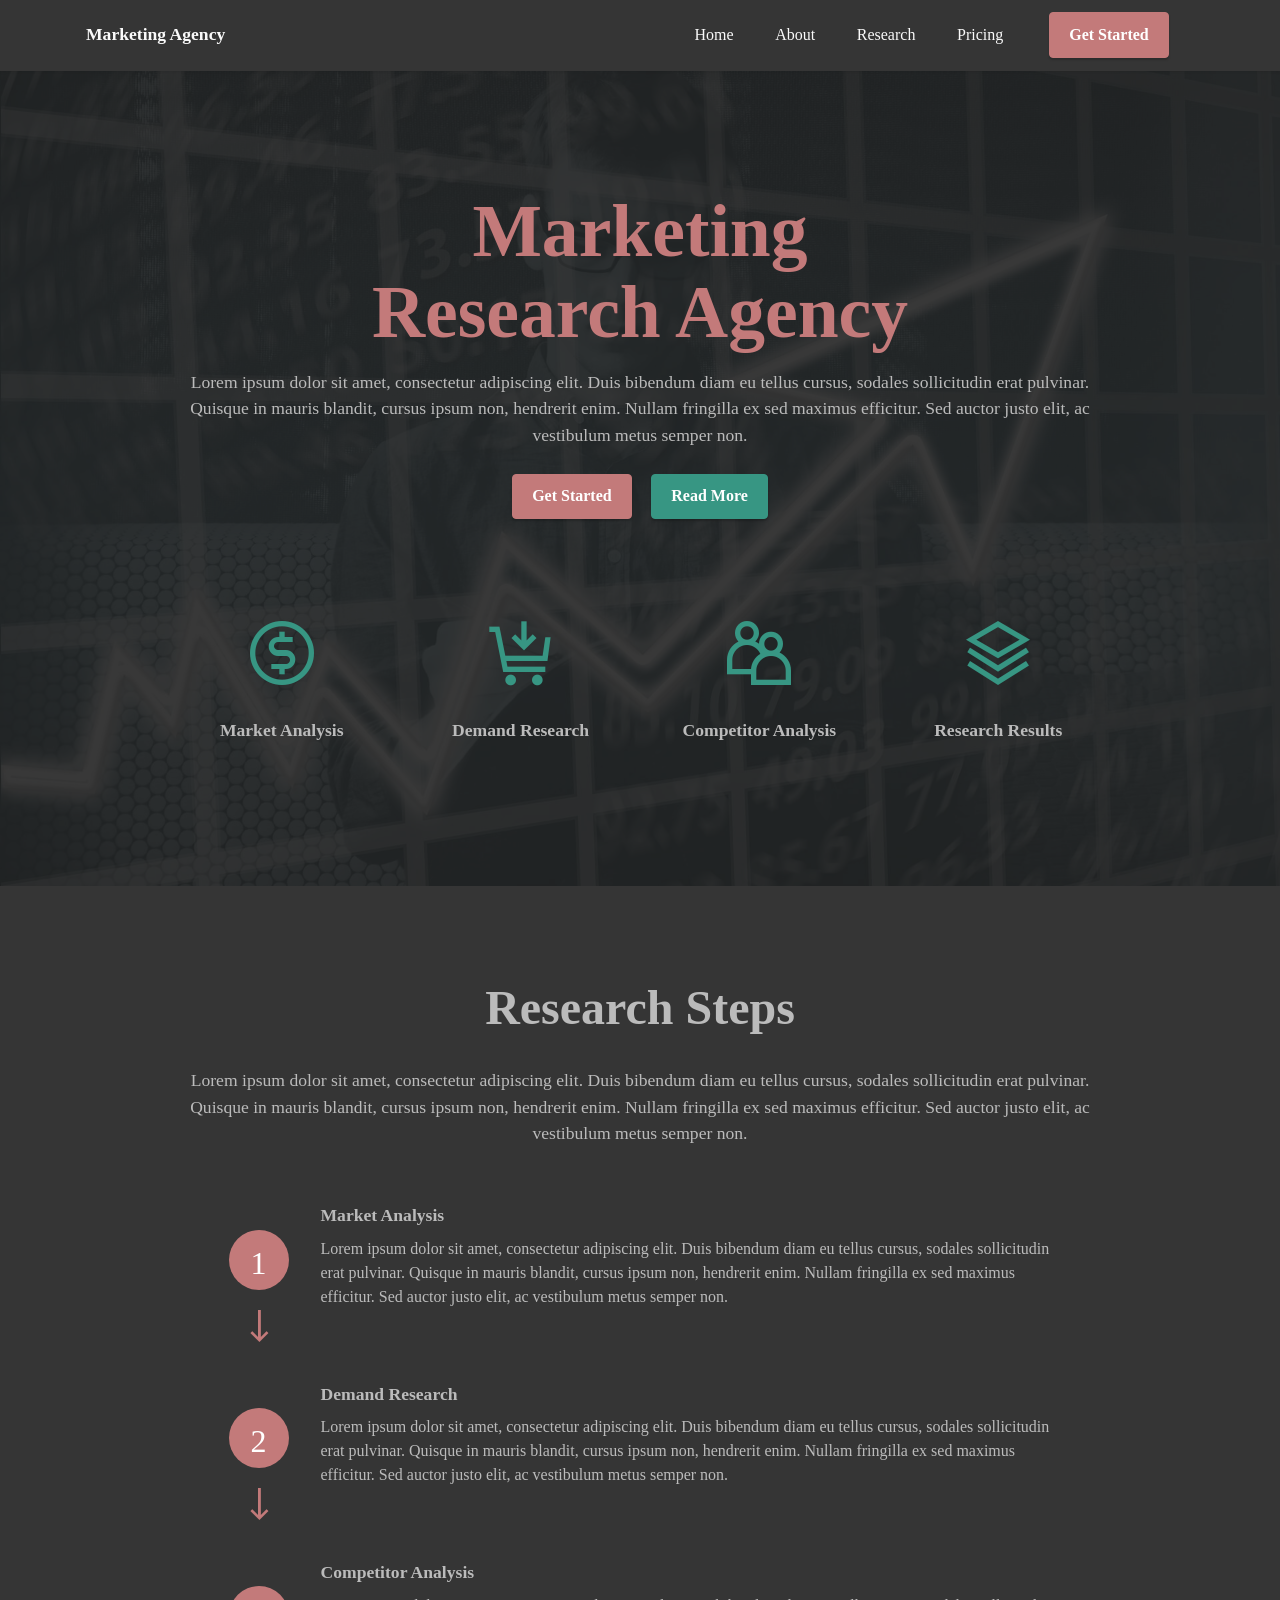
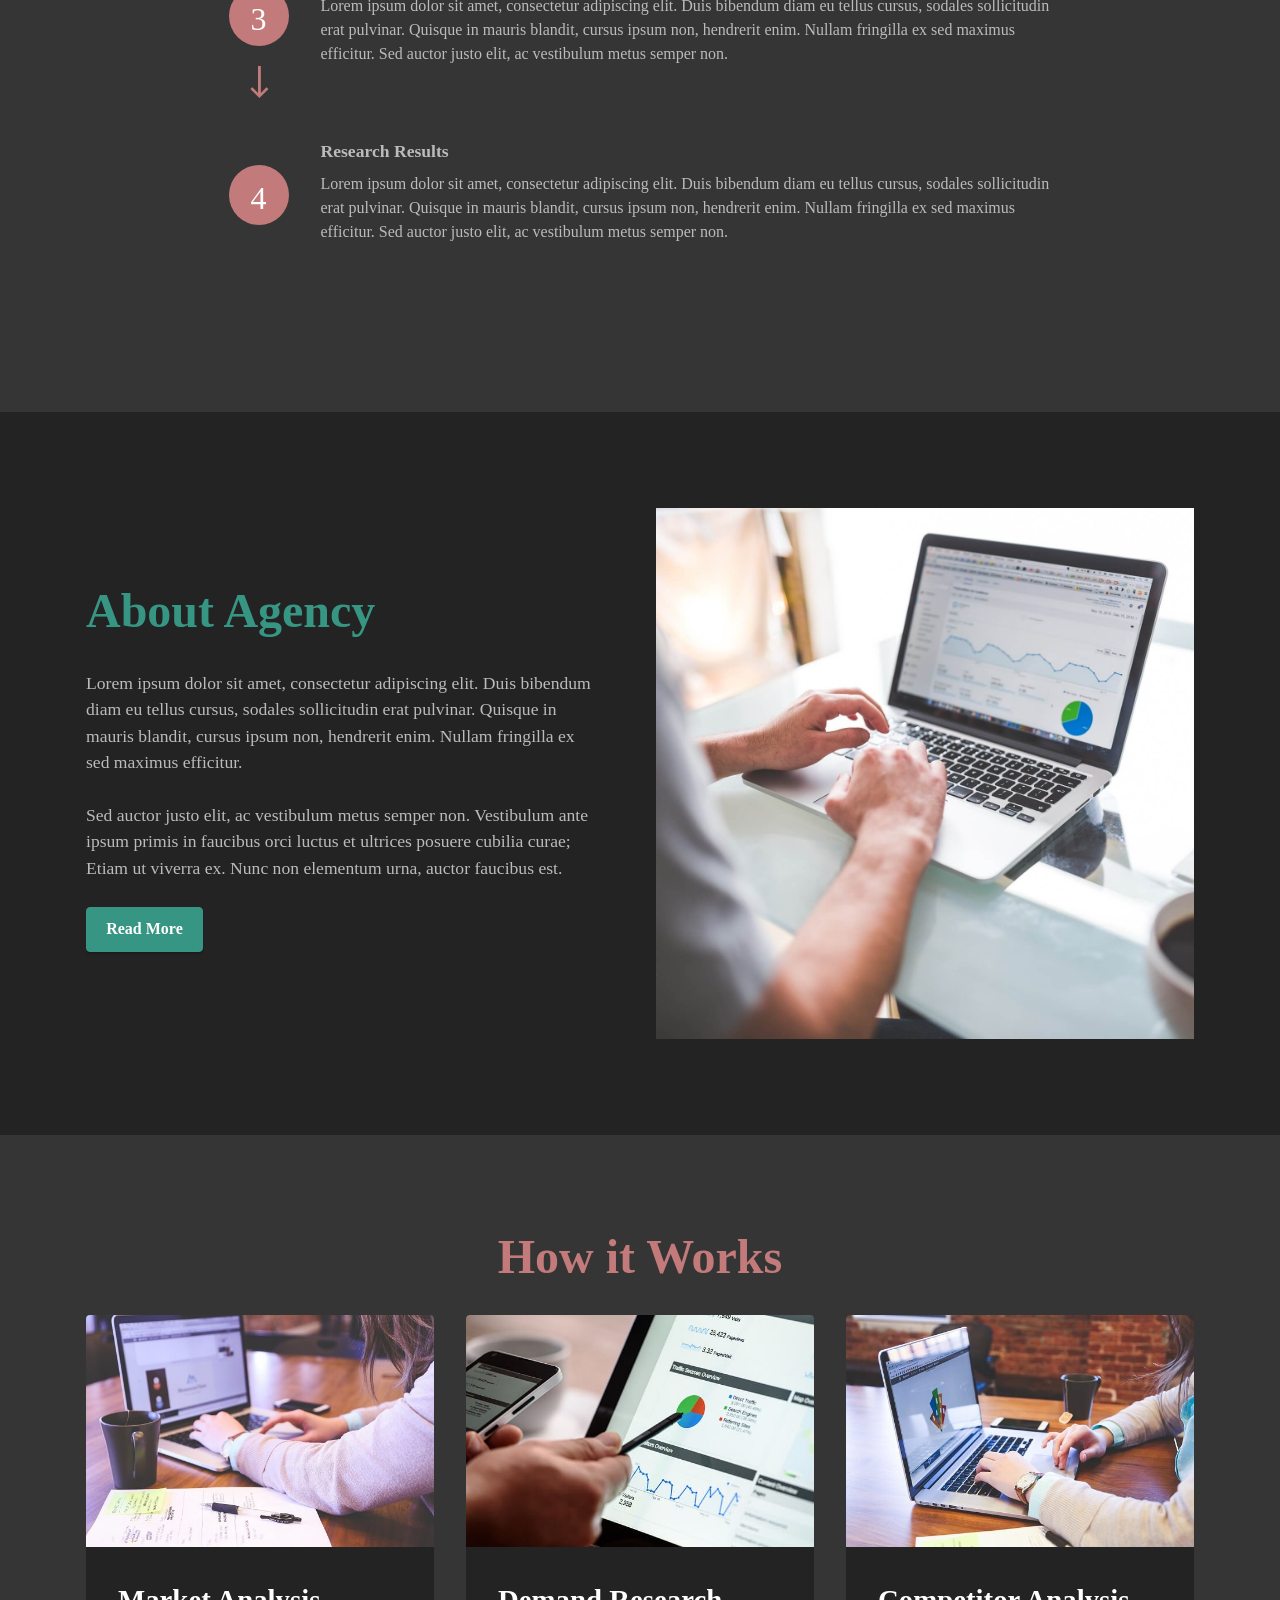
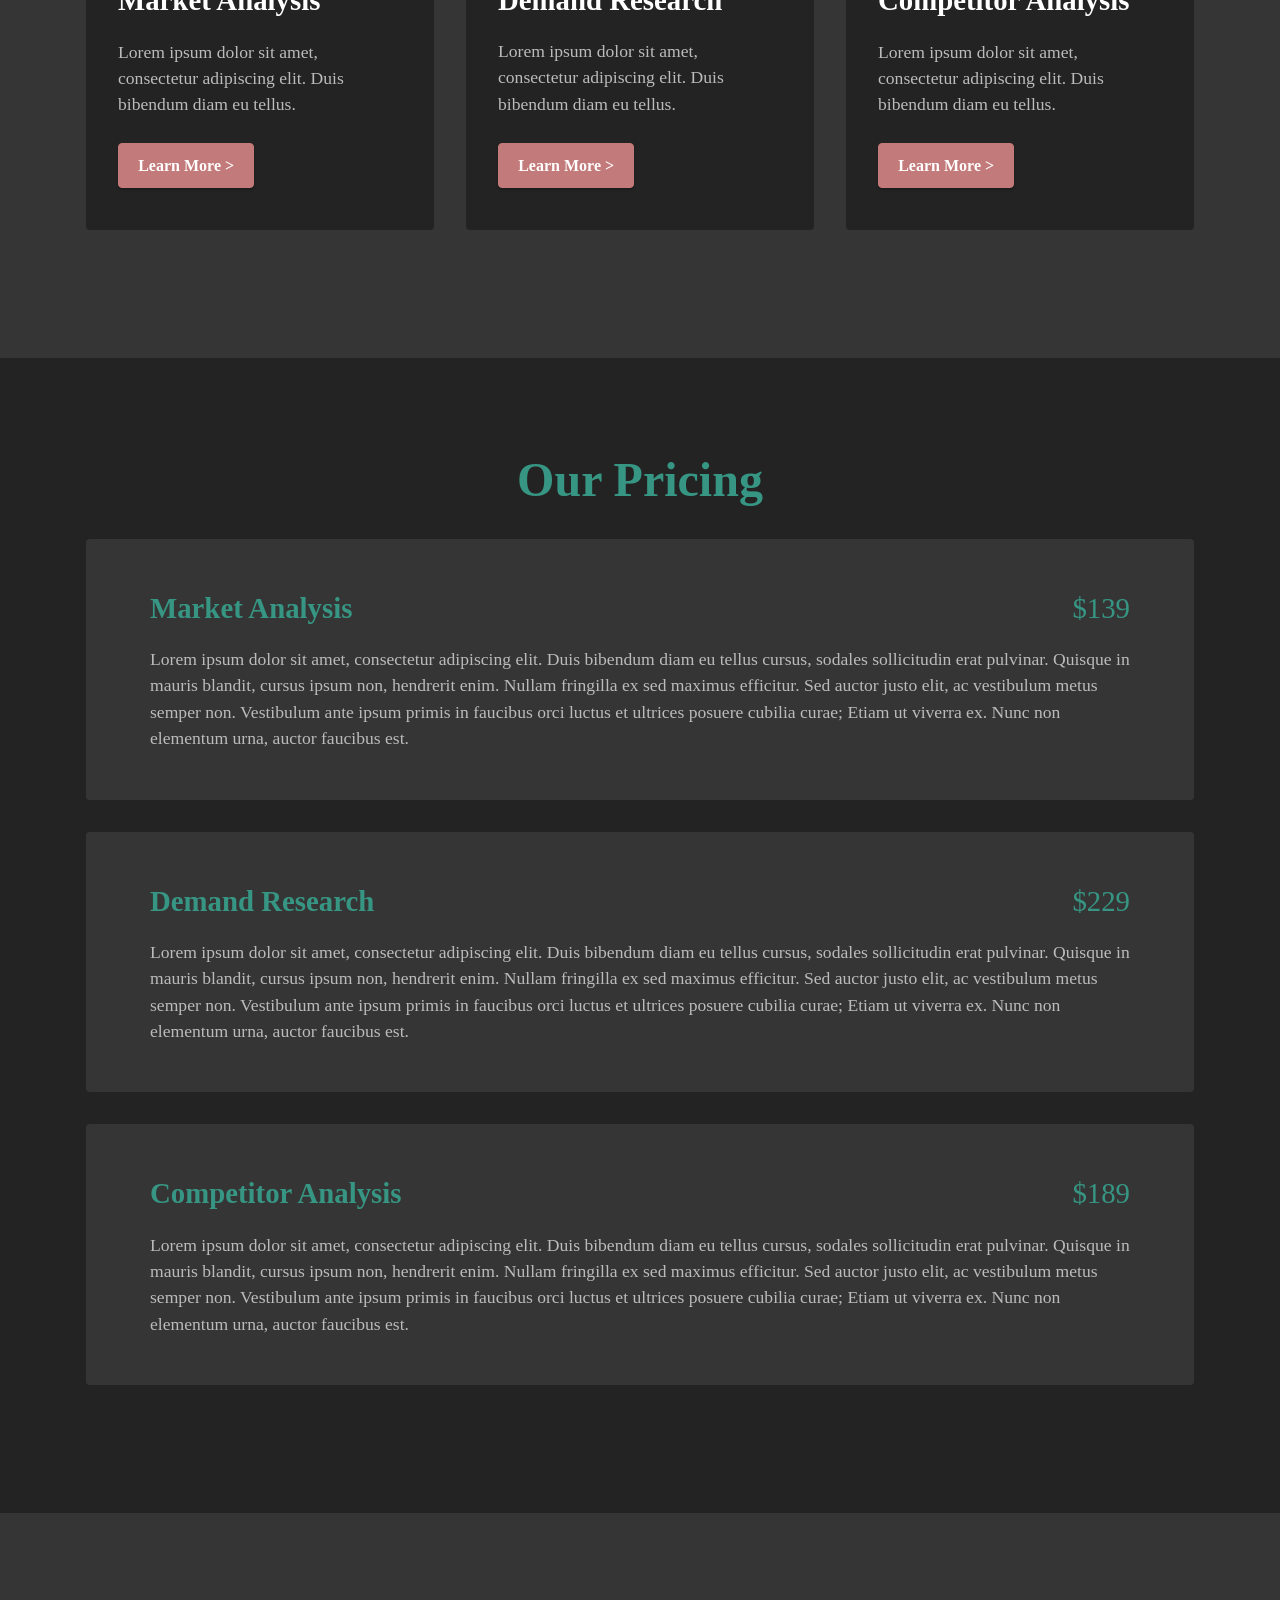
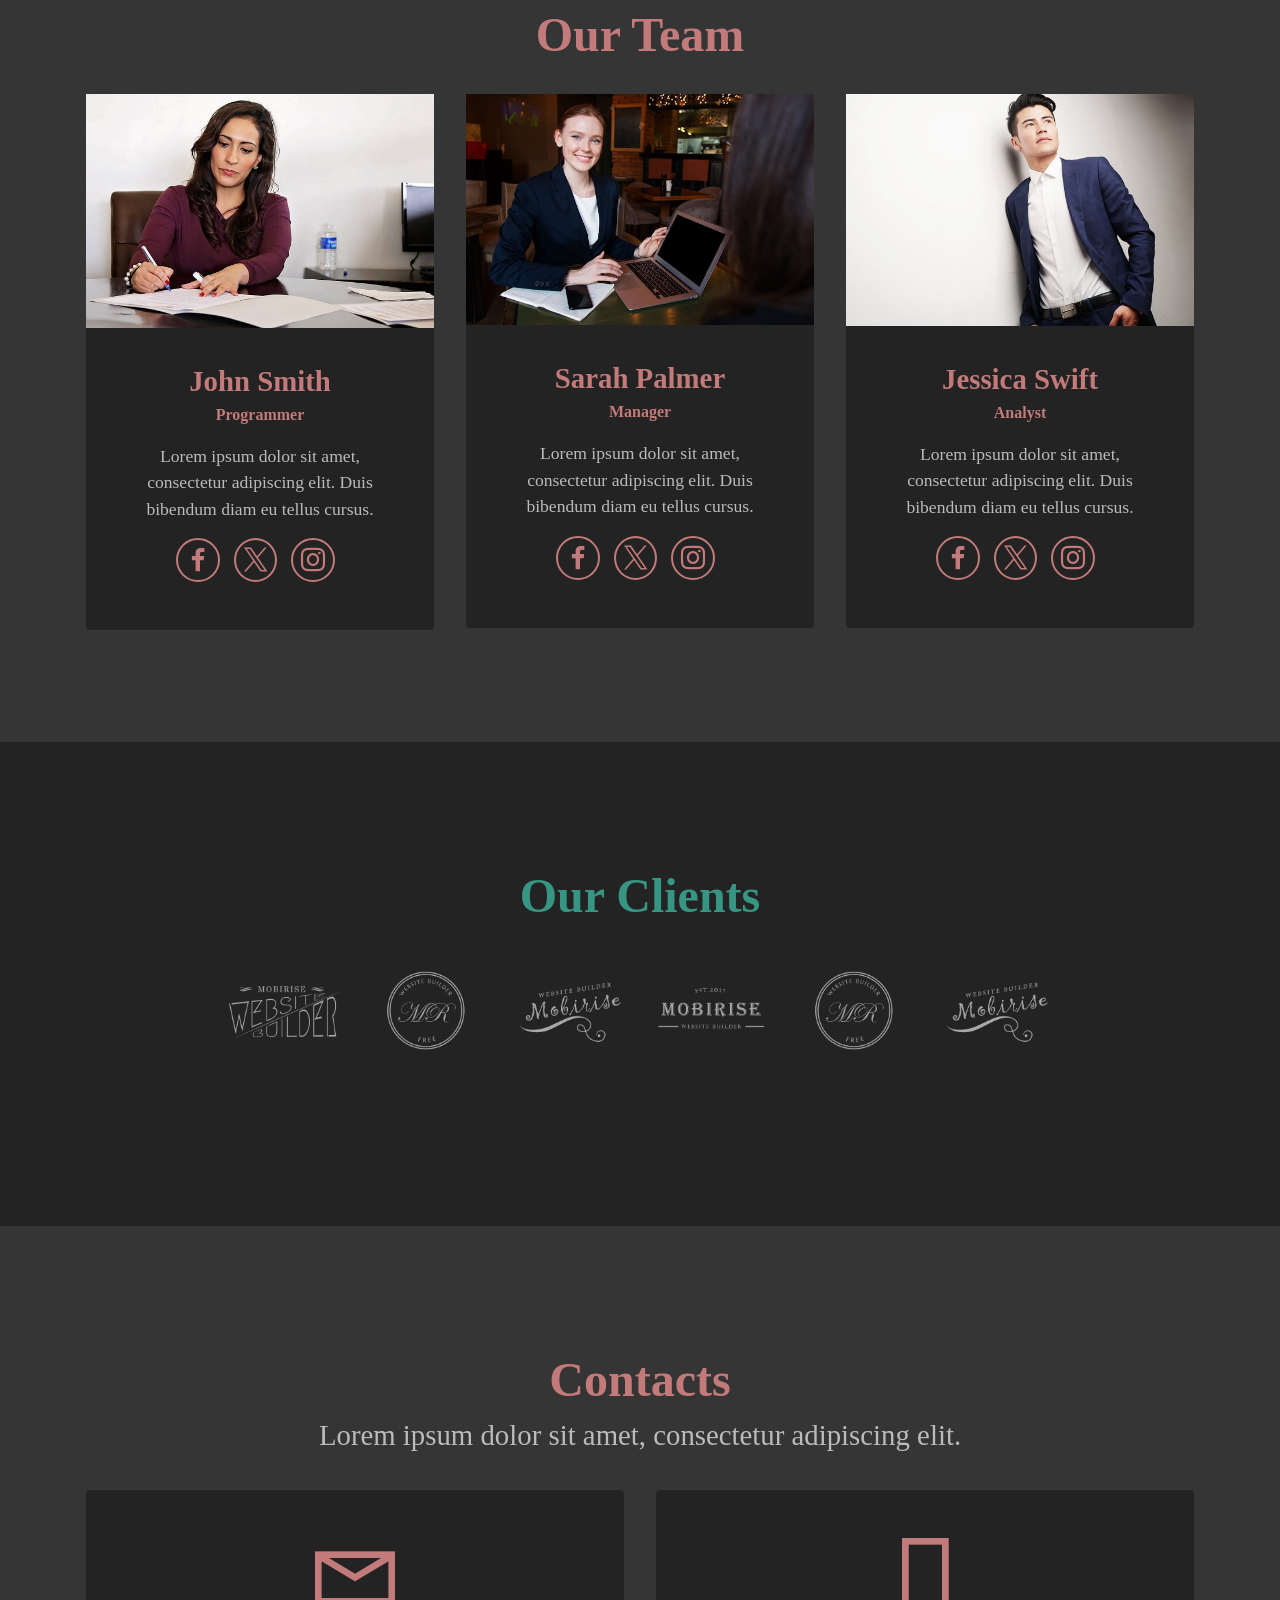
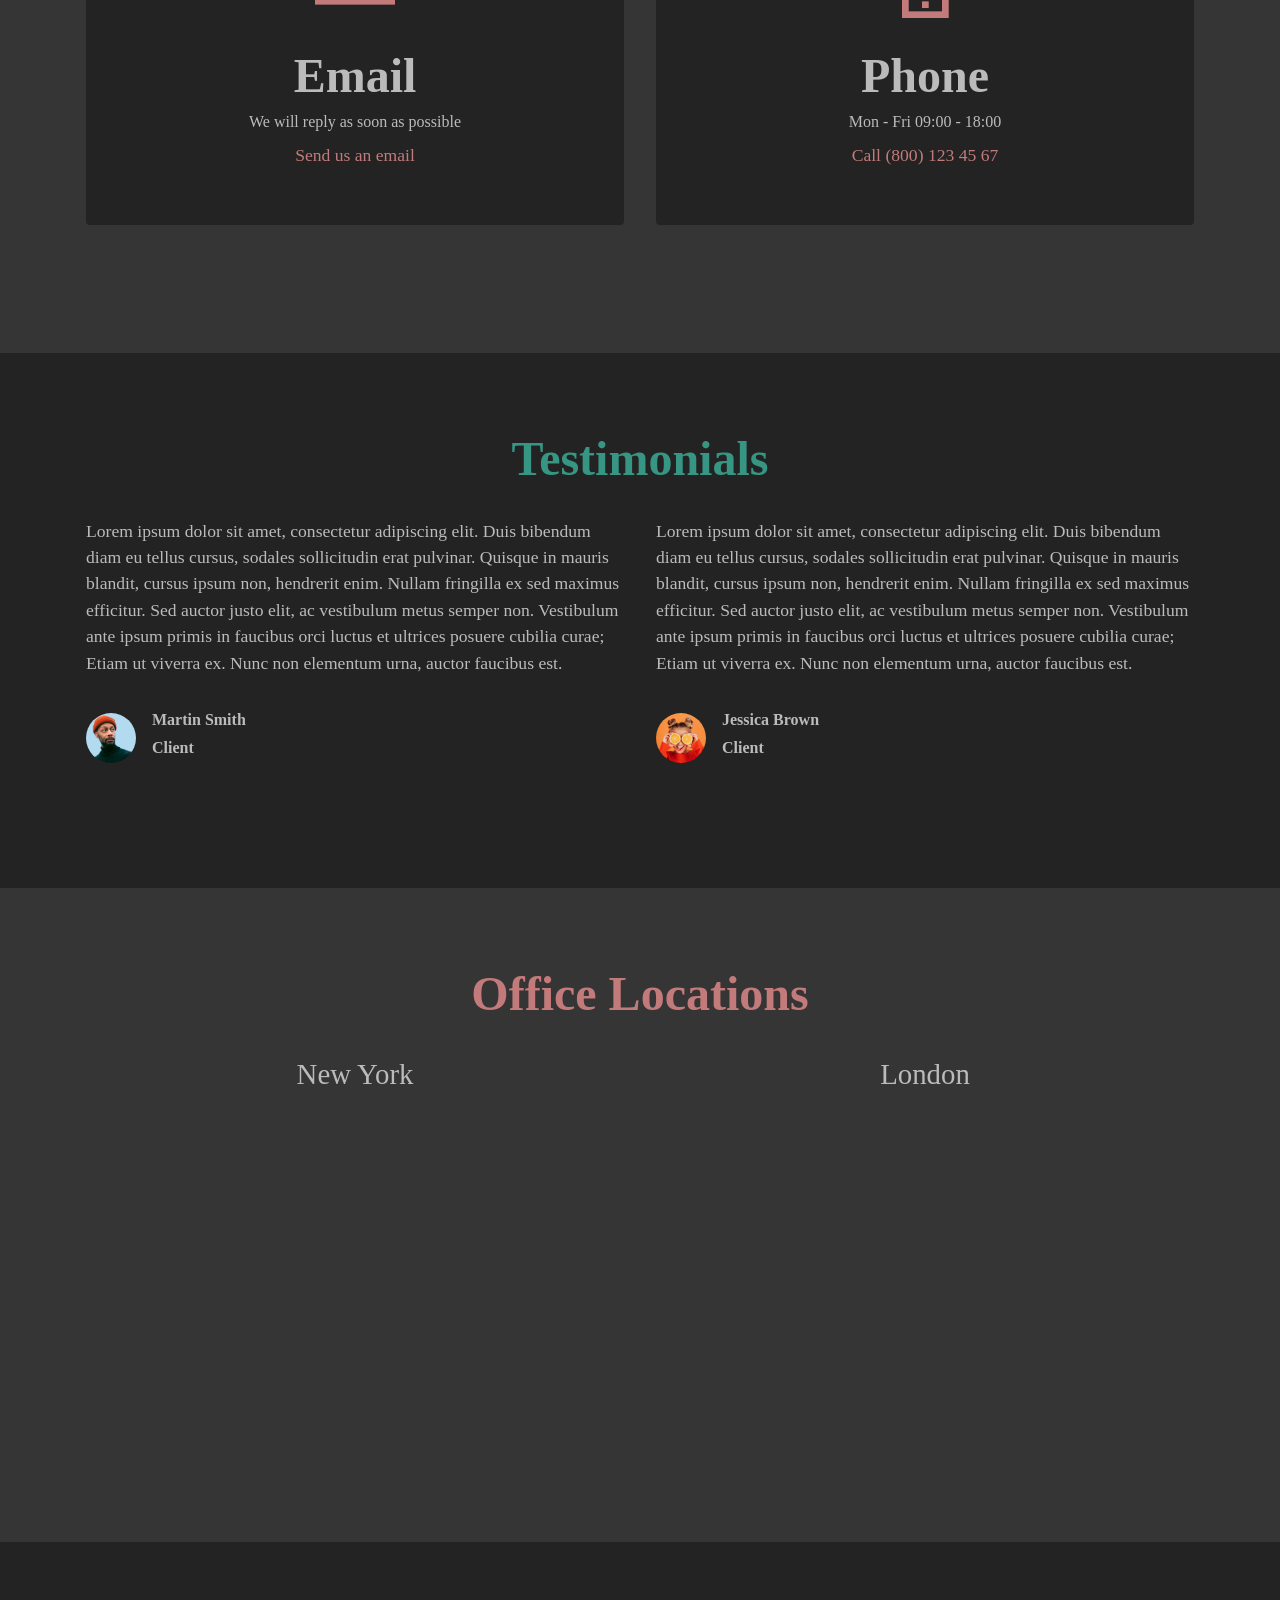
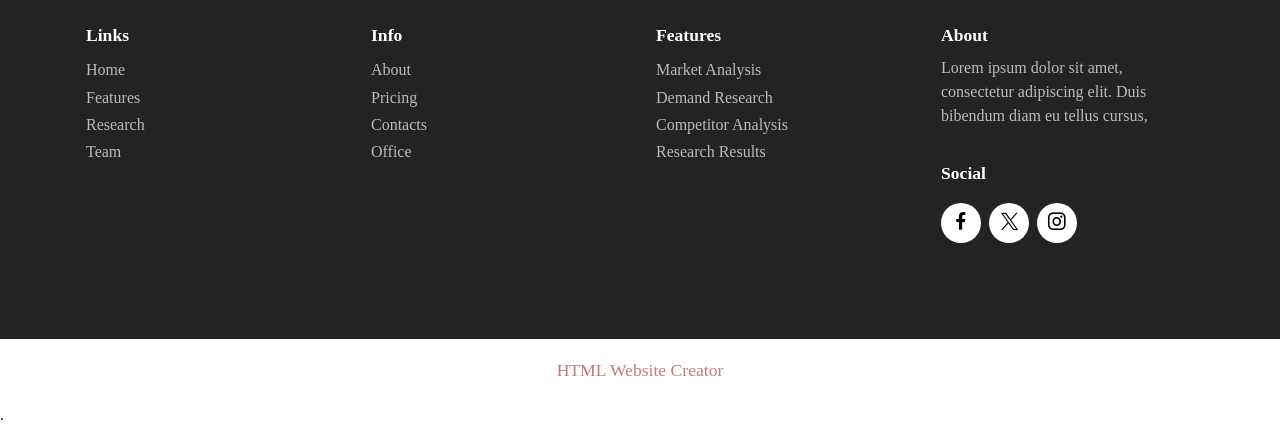
==== commit 2d54bf9e: "Fix missing newline at end of index.html Add missing newline at the end of index.html" ====
--- a/index.html
+++ b/index.html
@@ -684,4 +684,5 @@
   
   
 </body>
-</html>+</html>
+.
